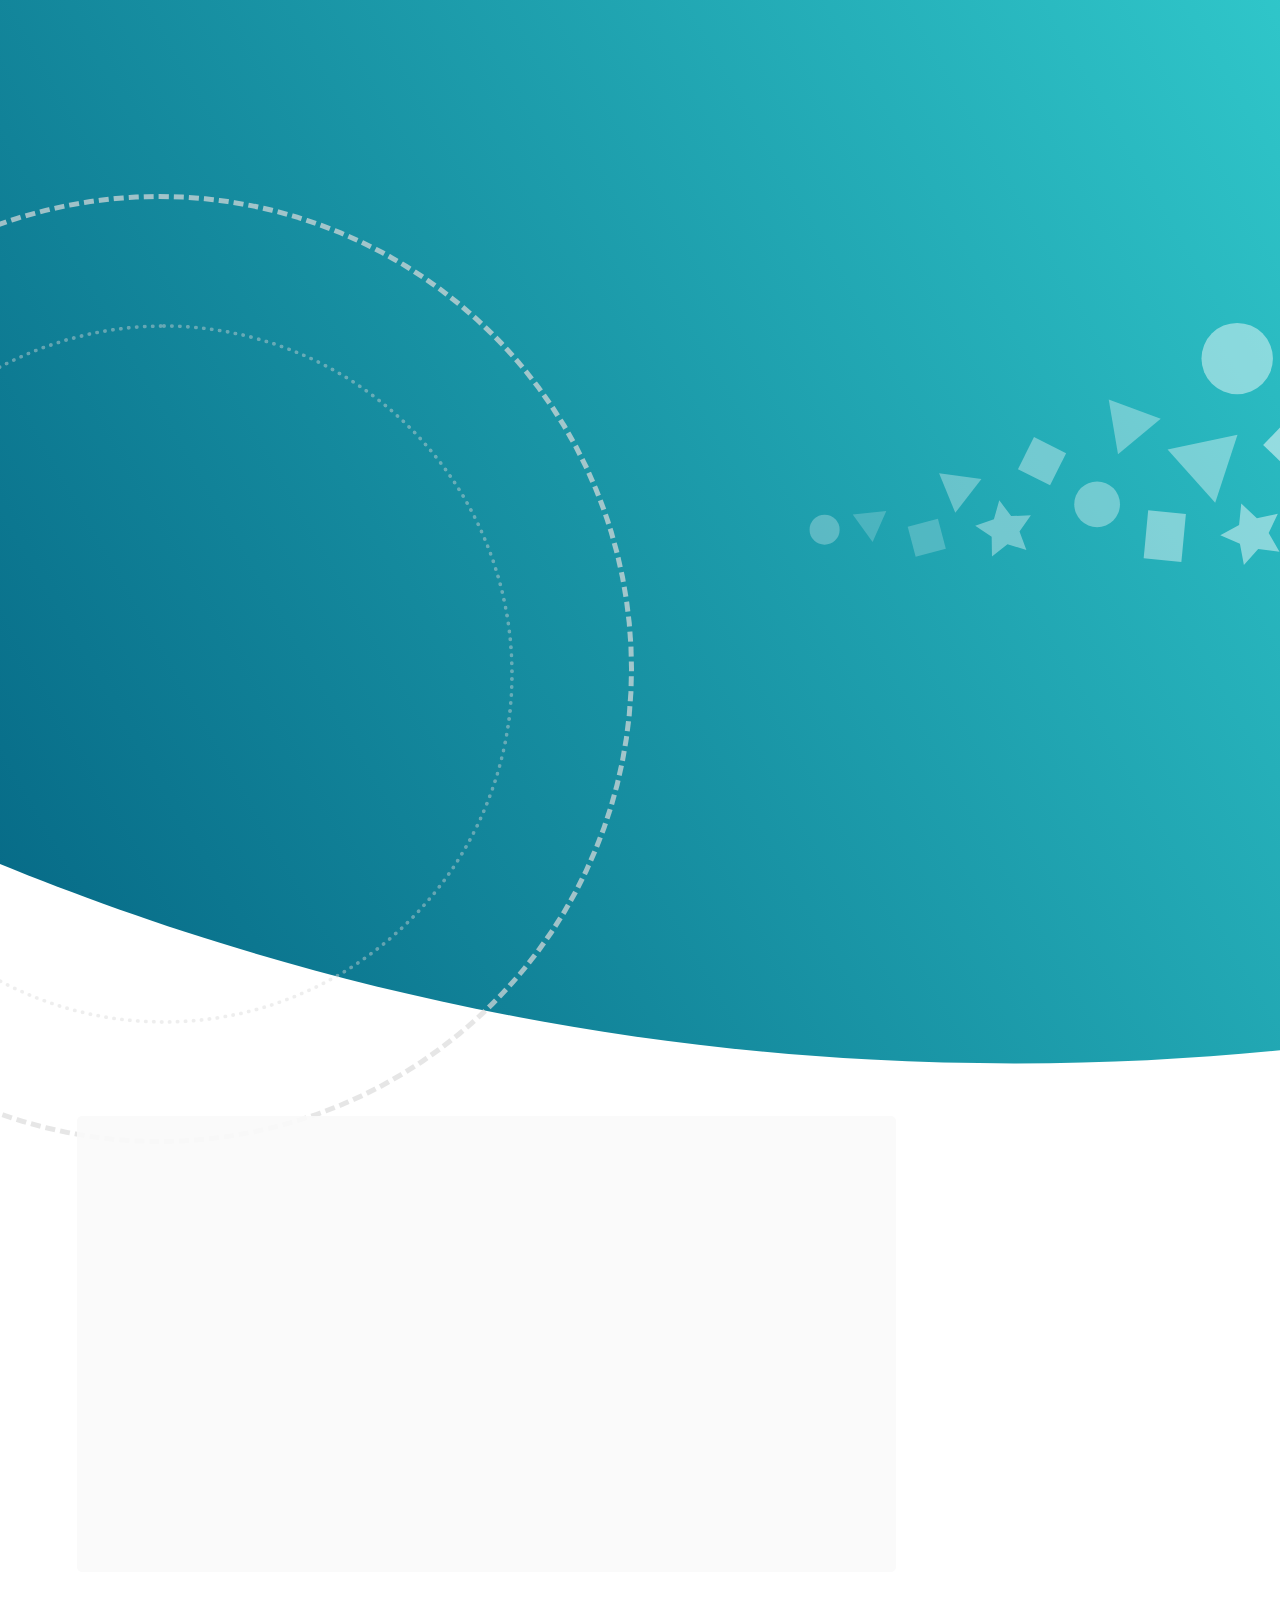
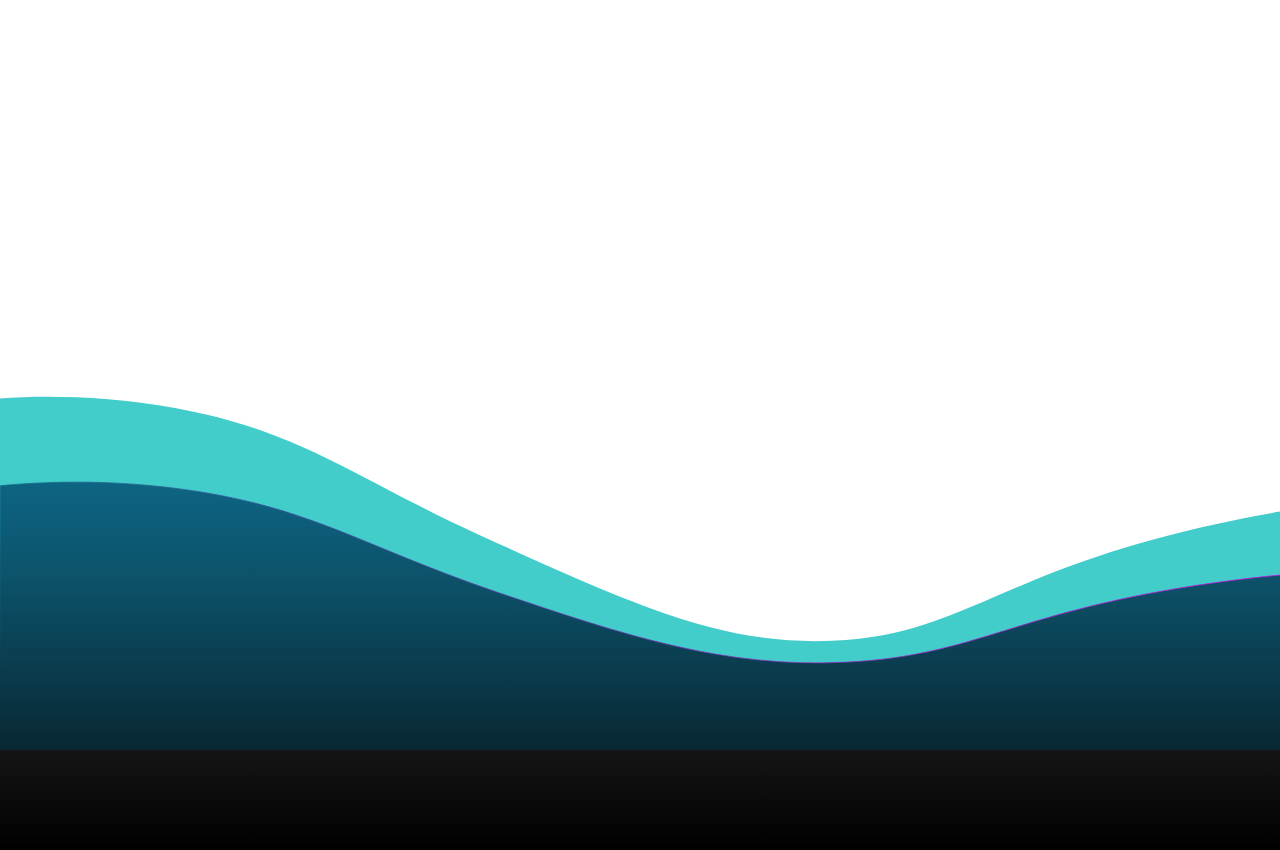
==== index.html @ 7c21b9a3 "remove .html" ====
<!DOCTYPE html>
<html lang="en-US">
	<head>
		 <!-- Stylesheet -->
	    <meta charset="UTF-8">
		<meta name="viewport" content="width=device-width, initial-scale=1">

	    <!-- Material Icons -->
	    <link href="https://fonts.googleapis.com/icon?family=Material+Icons" rel="stylesheet">
		 <link href="https://fonts.googleapis.com/css?family=Lato:300,400,500,600,700|Work+Sans" rel="stylesheet">

         <link rel="stylesheet" href="https://maxcdn.bootstrapcdn.com/bootstrap/4.0.0/css/bootstrap.min.css" integrity="sha384-Gn5384xqQ1aoWXA+058RXPxPg6fy4IWvTNh0E263XmFcJlSAwiGgFAW/dAiS6JXm" crossorigin="anonymous">
         <script
         src="https://code.jquery.com/jquery-3.4.1.js"
         integrity="sha256-WpOohJOqMqqyKL9FccASB9O0KwACQJpFTUBLTYOVvVU="
         crossorigin="anonymous"></script>
         <script src="https://cdnjs.cloudflare.com/ajax/libs/popper.js/1.12.9/umd/popper.min.js" integrity="sha384-ApNbgh9B+Y1QKtv3Rn7W3mgPxhU9K/ScQsAP7hUibX39j7fakFPskvXusvfa0b4Q" crossorigin="anonymous"></script>
         <script src="https://maxcdn.bootstrapcdn.com/bootstrap/4.0.0/js/bootstrap.min.js" integrity="sha384-JZR6Spejh4U02d8jOt6vLEHfe/JQGiRRSQQxSfFWpi1MquVdAyjUar5+76PVCmYl" crossorigin="anonymous"></script>
        
        <link rel="stylesheet" href="https://use.fontawesome.com/releases/v5.0.9/css/all.css" integrity="sha384-5SOiIsAziJl6AWe0HWRKTXlfcSHKmYV4RBF18PPJ173Kzn7jzMyFuTtk8JA7QQG1" crossorigin="anonymous">
		 <link rel = "stylesheet" type = "text/css" href = "styles/main.css">

        <!-- Global site tag (gtag.js) - Google Analytics -->
        <script async src="https://www.googletagmanager.com/gtag/js?id=UA-154143528-1"></script>
        <script>
            window.dataLayer = window.dataLayer || [];
            function gtag(){dataLayer.push(arguments);}
            gtag('js', new Date());

            gtag('config', 'UA-154143528-1');
        </script>

        <!--        Title and Meta data-->
		 <title>Spectrum: Autism at Cal</title>
        <meta name="description" content="Empowering the Autism community at Berkeley. Volunteer, donate and learn more.">
        <meta name="language" >
	</head>
	<body>
        <nav id="main-nav" class="slideanim4">
                <!--CONTENT FROM INDEX.JS-->
        </nav>
        <nav role="navigation" id="phone-nav" class="slideanim4">
                 <!--CONTENT FROM INDEX.JS-->   
        </nav>

        <section id="home-main">
            <div id="home-circle">
                <div id="inner-circle">
                </div>
            </div>
            <div class="row">
                <div class="col-sm-10">
                    <h4 class="bubble slideanim4 delay1"><i class="far fa-star fa-icon"></i> <strong>ASUC Registered</strong> Student Organization</h4>
                    <h1 class="slideanim2">Spectrum @Cal</h1>
                    <h4 class="slideanim delay1">Empowering the Berkeley autism community</h4>
                    <br/>
                    <button class="main-button slideanim delay2">
                        <a href="about">About Us <i class="fas fa-angle-right fa-icon"></i></a>
                    </button>
                    <button class="secondary-button slideanim delay2">
                            <a href="run">5k Run <i class="fas fa-angle-right fa-icon"></i></a>
                    </button>
                </div>
            </div>
        </section>
        <section id="home-about">
            <div id="who-are-we">
                <h2 class="slideanim">What is Spectrum?</h2>
                <p class="slideanim">Autism Spectrum Disorders (ASD) are prevalent in our society, affecting 1 in 59 children. Currently, there is difficulty among those on the spectrum and their families to receive the adequate healthcare and community support.  </p>
                <p class="slideanim">Our student-run club on campus, Spectrum at Cal, strives to promote autism awareness, inclusion, and community building through our club meetings, acceptance weeks, and on-campus events to combat the stigma that those on the spectrum face.</p>
                <br/>
                <button class="main-button slideanim">
                        <a href="about">Learn More <i class="fas fa-angle-right fa-icon"></i></a>
                </button>
            </div>
            <div id="img-border" class="slideanim"><img src="images/spectrum-main.jpeg" alt="Spectrum tabling"></div>
        </section>
        <br/>
        <!--INSERT INSTAGRAM FEED EVENTUALLY-->
        <section id="contact" name="contact">
            <div class="bubble slideanim4"><i class="fab fa-stack-exchange fa-icon"></i>Have a Question? Need help?</div>
            <h2 class="slideanim">Contact Us</h2>
            <div class="row">
                <div class="col-md-6">
                    <form id="contact-form">
                        <h4 class="slideanim">Send Us a Message</h4>
                        <label class="slideanim">Name</label>
                        <input type="text" name="name" id="message_name" placeholder="please enter your name..." class="slideanim"/>
                        <label class="slideanim">Email</label>
                        <input class="slideanim" name="email" type="email" id="message_email" placeholder="please enter an email address we can reach you at..."/>
                        <label class="slideanim">Message</label>
                        <textarea class="slideanim" name="message" type="text" id="message_msg" resize="none" rows='5' placeholder="please enter your message..."></textarea>
                        <button  type="submit" id="submit-message" class="main-button slideanim">Submit <i class="fas fa-share fa-icon"></i></button>
                        <p id="form-errors"></p>
                    </form>
                </div>
                <div class="col-md-6" id="contact-social">
                    <h4 class="slideanim">Social</h4>
                    <label class="slideanim">Email </label>
                    <a class="slideanim" href="mailto:spectrumatcal@gmail.com">spectrumatcal@gmail.com</a>
                    <label class="slideanim3">Facebook</label>
                    <a class="slideanim" href="https://www.facebook.com/SpectrumatCal/">
                        <i class="fab fa-facebook"></i>
                    </a>
                    <label class="slideanim">Instagram</label>
                    <a class="slideanim3" href="https://www.instagram.com/spectrum_at_cal/">
                        <i class="fab fa-instagram"></i>
                    </a>
		    <label class="slideanim">Twitter</label>
                    <a class="slideanim3" href="https://twitter.com/SpectrumCal1/">
                        <i class="fab fa-twitter"></i>
                    </a>
                </div>
            </div>
        </section>
        <div id="footer">
            <!--get content from JS-->
        </div>
<!--        Social Media Meta data-->
        <script type="application/ld+json">
            {
                "@context": "http://schema.org",
                "@type": "Organization",
                "name": "ACME",
                "url": "http://spectrumatcal.org",
                "address": "",
                "sameAs": [
                    "https://www.facebook.com/SpectrumatCal/",
                    "https://twitter.com/SpectrumCal1/"
                ]
            }
        </script>
    </body>
    <script src="scripts/index.js"></script>
</html>
---- styles/main.css ----
:root{--main-color:#42cdca;--secondary-color:#0d6583;--pop:#e42c76;--main-bg:#fff;--dark-bg:#151515}html{padding:0;overflow-x:hidden}body,html{margin:0 auto}body{width:100%}a,body,button,div,em,h1,h2,img,li,ol,p,ul{padding:0;margin:0;outline:0;font-family:Lato;font-weight:400}a,button{transition-duration:.2s}.web-show{display:block}.phone-show{display:none}a{color:var(--pop);transition-duration:.2s}a:hover{text-decoration:none;color:var(--secondary-color)}li,p{font-weight:300;font-size:18px}body{overflow-x:hidden}h1{font-size:65px;font-weight:600}h3{font-size:30px;font-weight:500}h4{font-size:24px}button{font-size:18px;border:0}button .fa-icon{margin:0 5px 0 0;transition-duration:.2s}button:hover{filter:brightness(.8)}button:hover .fa-icon{margin:0 3px 0 2px}button a{color:#fff}button:hover a{color:#fff;text-decoration:none;text-shadow:0 0 1px #fff}.main-button,.secondary-button{border-radius:30px;padding:10px 20px}.main-button{background-color:var(--pop);box-shadow:0 0 6px var(--pop)}.secondary-button{background-color:var(--dark);box-shadow:0 0 6px var(--dark)}#border-bot{width:60px;height:5px;background-color:var(--pop);display:block;margin:20px auto}#nav-links{float:right}#phone-nav{display:none}#mobile-programs:hover{cursor:pointer}#dropdown2{margin-left:15px;display:none}#main-nav{padding:0 6%;background:transparent;position:fixed;top:0;left:0;margin:0;width:100%;z-index:9999;transition-duration:.3s}#dropdown,#main-nav a{display:inline;float:left}#dropdown{position:relative}#dropdown-menu{background-color:#fff;width:150%;top:70px;position:absolute;border-radius:5px;left:4%;display:none}#dropdown-menu:after{content:"";position:absolute;top:0;left:50%;width:0;height:0;border:15px solid transparent;border-bottom-color:#fff;border-top:0;margin-left:-15px;margin-top:-15px}#dropdown-menu a{display:block;margin:auto;text-align:center;float:none;padding:10px 0;color:#666}#dropdown-menu a:hover{background-color:#fcfcfc;color:#444;text-decoration:none}.nav-link{color:#fff;letter-spacing:.7px;padding:25px 15px;margin:0 6px;transition-duration:.2s}.nav-link:hover{color:#fff;opacity:.7;text-shadow:0 0 5px hsla(0,0%,78.4%,.5)}.bubble{background-color:var(--main-bg);padding:10px 20px;color:#333;font-size:18px;border-radius:20px;display:inline;box-shadow:0 0 10px hsla(0,0%,94.1%,.5)}.bubble .fa-icon,.bubble strong{color:var(--main-color)}#home-main{margin:0;height:120vh;position:relative;z-index:99;width:102%;left:-2%;top:0;padding:30vh 0;background-image:url(../images/autism-main-bg.svg);background-size:cover;background-repeat:no-repeat;background-position:0;color:#fff}@keyframes rotate{0%{transform:rotate(0deg)}to{transform:rotate(-1turn)}}@keyframes rotate2{0%{transform:rotate(0deg)}to{transform:rotate(1turn)}}#home-circle{position:absolute;height:950px;width:950px;padding:125px;border:5px dashed #dcdcdc;left:-290px;top:18%;border-radius:100%;opacity:.7;animation:rotate 50s linear 0s infinite normal}#inner-circle{border:4px dotted #dadada;opacity:.6;width:700px;height:700px;border-radius:100%;animation:rotate2 30s linear 0s infinite normal}#home-main .row{padding:0 10%;margin:0 0 0 5%}#home-main h1{padding:20px 0;text-shadow:0 0 3px #fff}#home-main h4{text-shadow:0 0 1.5px #fff}#home-main button{margin-right:15px}#home-about{position:relative;width:100%}#who-are-we{position:relative;color:#444;background:hsla(0,0%,98%,.9);z-index:800;padding:70px 5% 50px;margin:4vh 30% 0 6%;border-radius:5px}#who-are-we h2{text-shadow:0 0 5px hsla(0,0%,80%,.13);padding-bottom:15px;font-size:40px}#who-are-we p{color:#666;padding:10px 0}#home-about #img-border{position:relative;z-index:600;margin:-5vh 0 0 30%;width:65%;border:3px solid var(--pop)}#home-about #img-border img{position:absolute;width:102%;top:-40px;left:-40px;padding:20px;border:3px solid var(--main-color)}#next-icon,#prev-icon{font-size:40px}#contact{padding:70px 10% 130px;background-image:url(../images/message-bg.svg);background-size:cover;background-repeat:no-repeat;background-position:0}#contact h4{color:#666;padding-bottom:10px}#contact h2{font-size:45px;padding:30px 0}#contact label{font-size:12px;text-transform:uppercase;letter-spacing:2px;color:#999;font-weight:700;display:block}#contact-form input,#contact-form textarea{border:1px solid #dcdcdc;border-radius:5px;padding:5px 10px;background-color:#fff;width:90%;box-shadow:0 0 4px #fafafa;transition-duration:.2s;margin-bottom:10px;color:#666}#contact-form input:focus,#contact-form textarea:focus{outline:0;border:1px solid var(--pop)}#form-errors{font-weight:700}#submit-message{color:#fff;margin:20px 0;outline:0}#submit-message:hover{cursor:pointer}#contact-social a{margin-bottom:20px;display:block}#contact-social .fab{font-size:40px}#footer{background:linear-gradient(var(--dark-bg),#000);padding:50px 10%;color:#fff}#footer a{display:block;color:#fff;padding:8px 0;text-align:right;font-size:18px}#footer-socials a{text-align:left}#footer a:hover{text-shadow:0 0 2px #fff}#footer a .fab{font-size:30px}#footer hr{background-color:#fff;margin:20px auto}#about-head{padding:20vh 6% 30vh;color:#fff;position:relative;background-image:url(../images/about-bg.svg);background-size:cover;background-repeat:no-repeat;background-position:50%}#about-head #border-bot{margin:15px 0}#about-head span{color:gold;text-shadow:0 0 4px gold}.subtitle{text-transform:uppercase;font-size:20px;letter-spacing:2px;font-weight:700}#about-head h1{font-size:50px;width:67%;text-shadow:0 0 3px #fff}#about-body{padding:0 8% 50px;position:relative;width:100%;background:linear-gradient(#fff,#ccc)}#about-body h2{font-size:28px;color:var(--dark-bg);padding:5px 0 15px}.about-sec{padding:20px 0;color:#666}.about-sec p{line-height:30px}.about-sec li{margin-left:30px;padding-bottom:8px}.about-sec .li2{margin-left:70px}#asd-quote{width:100%;position:relative;padding:0;border:3px solid var(--pop);margin:20px 0}#asd-quote #quote-inner{position:relative;padding:50px 6% 25px 10%;width:100%;top:-15px;left:-15px;border:3px solid var(--main-color)}#asd-quote p{color:#444;font-size:18px;letter-spacing:3px;text-transform:uppercase;font-weight:500;text-align:center;padding-bottom:20px}.quote-mark{position:absolute;top:45px;width:40px}#left-quote{left:3%}#right-quote{right:3%}.wrap{perspective:800px;perspective-origin:50% -100px;position:absolute;top:25vh;right:10%;animation:spinorigin 15s linear infinite}@keyframes spincube{0%{transform:rotateY(0)}to{transform:rotateY(1turn)}}@keyframes spinorigin{0%{perspective-origin:50% -100px;perspective:800px}50%{perspective-origin:0 150px;perspective:400px}to{perspective-origin:50% -100px;perspective:800px}}.cube{position:relative;width:200px;transform-style:preserve-3d;animation:spincube 10s linear infinite}.cube div{position:absolute;width:200px;height:200px;opacity:.6;background-color:var(--pop);border:1px solid #ddd}.cube div p{padding:75px 0;display:block;margin:auto;font-size:30px;text-align:center;text-shadow:0 0 7px #fff}.cube .back{transform:translateZ(-100px) rotateY(180deg)}.cube .back,.cube .right{background-color:var(--main-color)}.cube .right{transform:rotateY(-270deg) translateX(100px);transform-origin:top right}.left{transform:rotateY(270deg) translateX(-100px);transform-origin:center left}.top{transform:rotateX(-90deg) translateY(-100px);transform-origin:top center}.cube .bottom{transform:rotateX(90deg) translateY(100px);transform-origin:bottom center}.cube .bottom,.cube .front{background-color:var(--secondary-color)}.cube .front{transform:translateZ(100px)}#run-head{height:75vh;position:relative;width:100%;overflow:hidden}#run-head-img{position:absolute;z-index:0;top:0;left:0;width:100%}#run-head-img img{filter:brightness(.5) blur(2px) saturate(1.3);width:110%;margin-left:-5%;min-width:900px}#run-head-text{position:absolute;z-index:99;top:0;left:0;padding:24vh 6% 0;color:#fff}#run-head-text #border-bot{margin:15px 0}#run-head-text h1{text-shadow:0 0 3px #fff}#run-head-text h4{padding:10px 0}#run-body{padding:10vh 6%;position:relative;background-color:var(--main-bg)}#run-body h3{color:var(--secondary-color)}#run-circle{border:10px dotted var(--main-color);position:absolute;width:700px;height:700px;padding:60px;top:-20vh;right:-400px;z-index:15;opacity:.4;border-radius:100%;animation:rotate 50s linear 0s infinite normal}#run-circle-circle{background-color:var(--pop);width:580px;height:580px;border-radius:100%}#run-info{padding:30px 5%;background-color:#fff;margin:-140px 0 50px;border-radius:20px;box-shadow:0 0 10px hsla(0,0%,78.4%,.5);text-align:center;position:relative;z-index:500}#run-info h2{font-size:18px;letter-spacing:2px;color:#666;padding:10px 0}#run-info h4{color:var(--pop);font-size:25px;text-shadow:0 0 2px #ddd}#run-about{position:relative;z-index:999;width:76%;margin-right:30%}#run-about p{padding:8px 0;color:#666}#prev-run{padding:40px 0}#prev-run h3 span{color:#666;display:none}#run-carousel{margin:20px 0;position:relative;height:500px}#run-carousel-inner{width:94%;margin-left:3%;height:100%;overflow-X:hidden;position:relative}#inner-imgs{position:absolute;width:8000px;height:90%;top:5%;left:0;transition-duration:.5s}#inner-imgs img{height:100%;float:left;margin-right:40px;box-shadow:3px 3px 15px #aaa}#carousel-left,#carousel-right{position:absolute;z-index:999;color:#fff;background:var(--main-color);opacity:.8;border:0;font-size:36px;padding:0 10px;top:220px;width:5%;outline:0}#run-carousel button:hover{cursor:pointer}#carousel-left{left:0}#carousel-right{right:0}#columns-head{padding:25vh 8% 40vh;background:url(../images/columns-bg.svg);background-size:cover;background-position:bottom;color:#fff}#columns-head h1{text-shadow:0 0 3px #fff}#columns-body{padding:50px 8%;background-color:var(--dark-bg);margin-top:-5px}.column-sec{box-shadow:0 0 15px #444;border-radius:10px;margin-bottom:30px;overflow:hidden}#why-i-support{margin-top:-30vh}.column-sec-head{position:relative;padding:30px 6%;margin:0;color:#fff;background:linear-gradient(100deg,var(--pop),var(--secondary-color),var(--main-color))}.column-sec-head h3{font-size:28px}.column-sec section{display:none;padding:30px 6%;background-color:#fff;border-radius:0 0 20px 20px;margin:0}.column-sec section p{padding-bottom:15px;color:#666}.plus{top:50%;margin-top:-15px;right:5%}.plus,.plus .line1{position:absolute;transition-duration:.2s}.plus .line1{width:5px;height:25px;top:10px;padding-top:10px;margin-top:-10px;background-color:#fff;border-radius:20px}.plus .short{height:0;padding-top:5px;margin-top:0}.plus .line2{position:absolute;top:10px;left:-10px;width:25px;height:5px;background-color:#fff;border-radius:20px;transition-duration:.2s}.plus:hover{cursor:pointer}.plus:hover .line1,.plus:hover .line2{box-shadow:0 0 3px #fff}#awareness-week #title-area{position:relative;display:block;text-align:center;height:100%;color:#444;margin:0 5%}#awareness-week h4{font-size:22px}#awareness-week .far{color:var(--main-color);font-size:80px;animation:pulse 2s linear 0s infinite normal;padding-bottom:10px}@keyframes pulse{0%{text-shadow:0 0 0 var(--main-color)}50%{text-shadow:0 0 5px var(--main-color);transform:scale(1.1)}to{text-shadow:0 0 0 var(--main-color)}}#awareness-week h2{font-size:35px}#awareness-week li,#awareness-week p{padding:0 0 5px;color:#666;text-align:left}#awareness-week hr{margin:50px 0}#awareness-week #carousel{display:block;margin:0;width:100%}#awareness-week #carousel .carousel-item{box-shadow:0 0 10px hsla(0,0%,96.9%,.5)}#awareness-week #carousel .carousel-item img{position:relative;left:50%;transform:translateX(-50%);width:100%}#awareness-week li{margin-left:30px;padding-bottom:5px}#awareness-week .li2{margin-left:70px}#mentor-head{padding:22vh 8% 30vh;background:url(../images/mentorship.svg);background-size:cover;background-position:0;color:#fff}#mentor-head h3{font-size:22px}#mentor-head #border-bot{margin:10px 0;background:#fff}#mentor-head h1{font-size:55px;text-shadow:0 0 3px #fff}#mentor-body{padding:8vh 8%}.slideanim,.slideanim2,.slideanim3,.slideanim4{visibility:hidden}.slideUp{animation-name:slideUp;-webkit-animation-name:slideUp}.slideLeft,.slideUp{animation-duration:.8s;-webkit-animation-duration:.8s;visibility:visible}.slideLeft{animation-name:slideLeft;-webkit-animation-name:slideLeft}.sizer{animation-name:sizer;-webkit-animation-name:sizer}.opaque,.sizer{animation-duration:.6s;-webkit-animation-duration:.6s;visibility:visible}.opaque{animation-name:opacity;-webkit-animation-name:opacity}@keyframes slideUp{0%{opacity:0;transform:translateY(20%)}to{opacity:1;transform:translateY(0);visibility:visible}}@-webkit-keyframes slideUp{0%{opacity:0;-webkit-transform:translateY(20%)}to{opacity:1;-webkit-transform:translateY(0);visibility:visible}}@keyframes slideLeft{0%{opacity:0;transform:translateX(-10%)}to{opacity:1;transform:translateX(0);visibility:visible}}@-webkit-keyframes slideLeft{0%{opacity:0;-webkit-transform:translateX(-10%)}to{opacity:1;-webkit-transform:translateX(0);visibility:visible}}@keyframes sizer{0%{transform:scale(0)}60%{transform:scale(1.03);visibility:visible}to{transform:scale(1)}}@-webkit-keyframes sizer{0%{transform:scale(0)}60%{transform:scale(1.03);visibility:visible}to{transform:scale(1)}}@keyframes opacity{0%{opacity:0}to{opacity:1;visibility:visible}}@-webkit-keyframes opacity{0%{opacity:0}to{opacity:1;visibility:visible}}@media only screen and (max-width:1050px){.subtitle{font-size:18px}#about-head{padding:15vh 6% 40vh;background-position:0}#about-head h1{font-size:40px;width:65%}.cube{position:relative;width:170px;transform-style:preserve-3d;animation:spincube 10s linear infinite}.cube div{position:absolute;width:170px;height:170px;opacity:.6;background-color:var(--pop);border:1px solid #ddd}.cube div p{padding:60px 0;display:block;margin:auto;font-size:30px;text-align:center;text-shadow:0 0 7px #fff}.cube .back{transform:translateZ(-85px) rotateY(180deg)}.cube .right{transform:rotateY(-270deg) translateX(85px)}.left{transform:rotateY(270deg) translateX(-85px)}.top{transform:rotateX(-90deg) translateY(-85px)}.cube .bottom{transform:rotateX(90deg) translateY(85px)}.cube .front{transform:translateZ(85px)}#carousel-left,#carousel-right{width:8%}#run-circle{width:500px;height:500px;padding:60px;top:5vh;right:-300px}#run-circle-circle{width:380px;height:380px}#mentor-head h1{font-size:40px;text-shadow:0 0 2px #fff}}@media only screen and (max-width:768px){#main-nav{display:none}li,p{font-size:16px}h1{font-size:45px}h3{font-size:25px}h4{font-size:20px}button{font-size:16px}#border-bot{width:50px;height:4px;margin:15px auto}.web-show{display:none}#phone-nav,.phone-show{display:block}#phone-nav{background-color:#1e1e23;height:65px;position:fixed;top:0;left:0;width:100%;z-index:9999}#menuToggle{display:flex;flex-direction:column;position:relative;top:25px;left:25px;z-index:1;-webkit-user-select:none;user-select:none}#menuToggle input{display:flex;width:40px;height:32px;position:absolute;cursor:pointer;opacity:0;z-index:2}#menuToggle span{display:flex;width:29px;height:2px;margin-bottom:5px;position:relative;background:#fff;border-radius:3px;z-index:1;transform-origin:5px 0;transition:transform .5s cubic-bezier(.77,.2,.05,1),background .5s cubic-bezier(.77,.2,.05,1),opacity .55s ease}#menuToggle span:first-child{transform-origin:0 0}#menuToggle span:nth-last-child(2){transform-origin:0 100%}#menuToggle input:checked~span{opacity:1;transform:rotate(45deg) translate(-3px,-1px);background:#36383f}#menuToggle input:checked~span:nth-last-child(3){opacity:0;transform:rotate(0deg) scale(.2)}#menuToggle input:checked~span:nth-last-child(2){transform:rotate(-45deg) translateY(-1px)}#menu{position:absolute;width:90%;height:120vh;box-shadow:0 0 10px #85888c;margin:-50px 0 0 -50px;padding:100px 0 0 50px;background-color:#fcfcfc;-webkit-font-smoothing:antialiased;transform-origin:0 0;transform:translate(-100%);transition:transform .5s cubic-bezier(.77,.2,.05,1)}#menu li{padding:6px 0;transition-delay:2s;list-style-type:none}#menu li a{color:#444;font-size:18px}#menuToggle input:checked~ul{transform:none}.bubble{padding:8px 15px;font-size:16px}#home-main{padding:28vh 0;background-image:url(../images/autism-main-bg.svg);background-size:cover;background-repeat:no-repeat;background-position:30% top;height:100vh}#home-circle{height:600px;width:600px;padding:100px;top:28%}#inner-circle{width:400px;height:400px}#home-main .row{padding:0 3%;margin:0 0 0 6%}#home-main button{margin:0 15px 15px 0}#home-about{position:relative;width:100%}#who-are-we{padding:40px 7% 30px;margin:0 8%}#who-are-we h2{font-size:30px}#home-about #img-border{position:relative;z-index:600;margin:0 8%;width:84%;border:0}#home-about #img-border img{width:100%;top:0;left:0;padding:0;border:0}#awareness-week{padding:0 3%}#awareness-week #title-area{padding-bottom:30px;margin:0}#awareness-week .far{font-size:60px}#awareness-week h2{font-size:25px}#awareness-week #carousel{display:block;margin:0 auto;height:auto;width:100%}#contact{padding:20px 8% 20vh;background-size:120%;background-position:0 bottom}#contact h2{font-size:35px;padding:30px 0}#contact label{font-size:10px}#contact-form input:focus,#contact-form textarea:focus{outline:0;border:1px solid var(--pop)}#submit-message{color:#fff;margin:20px 0 40px;outline:0}#submit-message:hover{cursor:pointer}#footer{padding:40px 8%}#footer .col-md-2{padding:15px 2%}#footer a{display:inline;color:#fff;padding:15px 7px;text-align:left;font-size:15px}#about-head{padding:15vh 8% 25vh}#about-head h1{font-size:35px;width:100%}#about-body h2{font-size:24px}.about-sec{padding:15px 0}#awareness-week li,.about-sec li{margin-left:20px}#awareness-week .li2{margin-left:50px}#asd-quote #quote-inner{padding:50px 15% 25px;top:-15px;left:-15px;border:3px solid var(--main-color)}#asd-quote p{font-size:14px;letter-spacing:2px}.quote-mark{position:absolute;top:45px;width:25px}#left-quote{left:7%}#right-quote{right:3%}.wrap{display:none}@keyframes spincube{0%{transform:rotateY(0)}to{transform:rotateY(1turn)}}@keyframes spinorigin{0%{perspective-origin:50% -100px;perspective:800px}50%{perspective-origin:0 150px;perspective:400px}to{perspective-origin:50% -100px;perspective:800px}}#prev-run h3 span{display:inline}#run-head{height:85vh}#run-head-img img{filter:brightness(.5) blur(2px) saturate(1.3);width:220%;margin-left:-60%}#run-circle{width:400px;height:400px;padding:40px;top:10vh;right:-250px;opacity:.3}#run-circle-circle{width:320px;height:320px}#run-info{padding:10px 5%;margin:-100px 0 50px}#run-info h2{font-size:15px}#run-info h4{font-size:20px;padding:0 0 10px}#run-about{width:100%;margin-right:0}#run-carousel{margin:20px 0;position:relative;height:400px}#run-carousel-inner{width:100%;margin-left:0;height:100%;overflow-X:scroll}#inner-imgs{position:absolute;width:5800px;height:90%;top:5%;left:0;transition-duration:.5s}#carousel-left,#carousel-right{display:none}.plus{right:11%}#mentor-head{padding:25vh 6%;background-position:50%}#mentor-head h3{font-size:17px}#mentor-head #border-bot{margin:5px 0}#mentor-head h1{font-size:40px}#mentor-body{padding:6vh 6%}#mentor-body p{line-height:28px}.mentor-card{margin:20px 5%}.mentor-card .card-header{padding:25px 5% 15px}.mentor-card .card-header h5{font-size:20px}.mentor-card .card-body{padding:10px 5% 20px}.mentor-card li{line-height:28px}#mentor-body .main-button{font-size:18px}.column-sec-head h3{font-size:22px}#columns-head{padding:22vh 8% 30vh}}
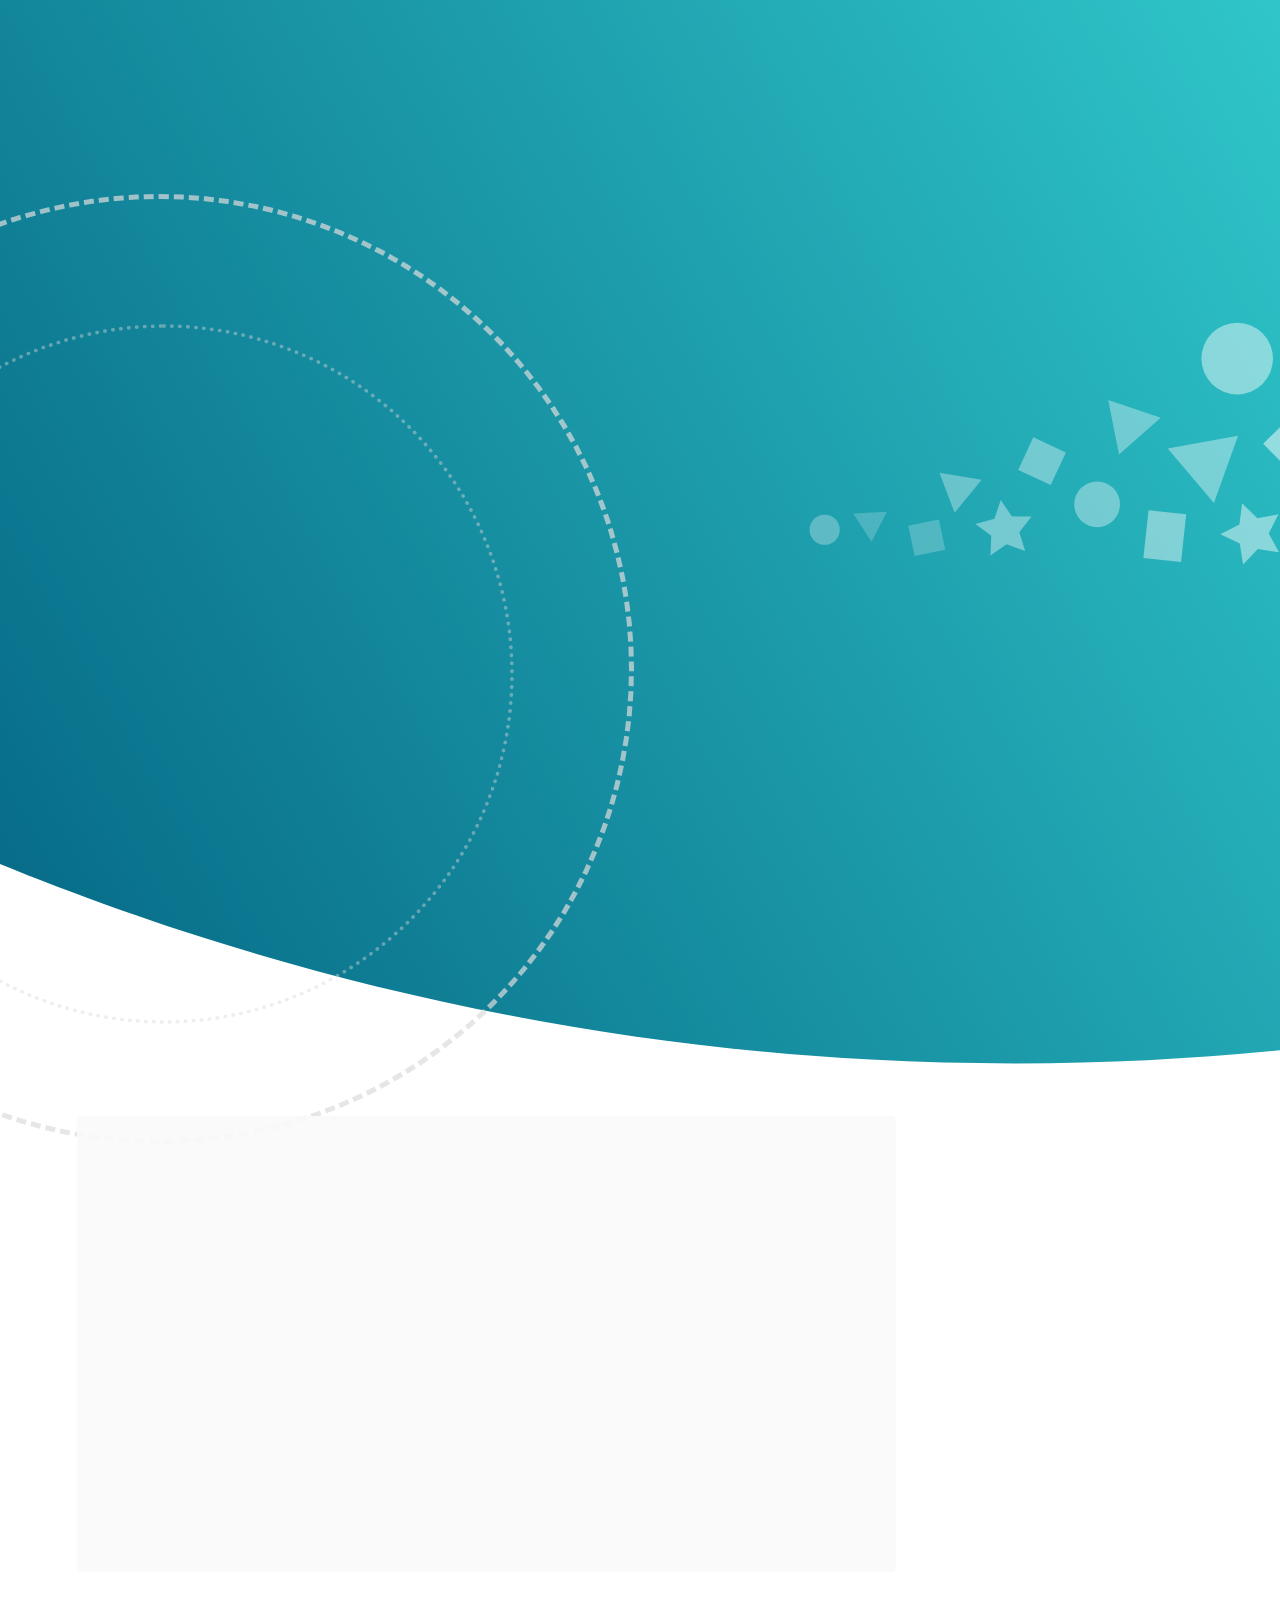
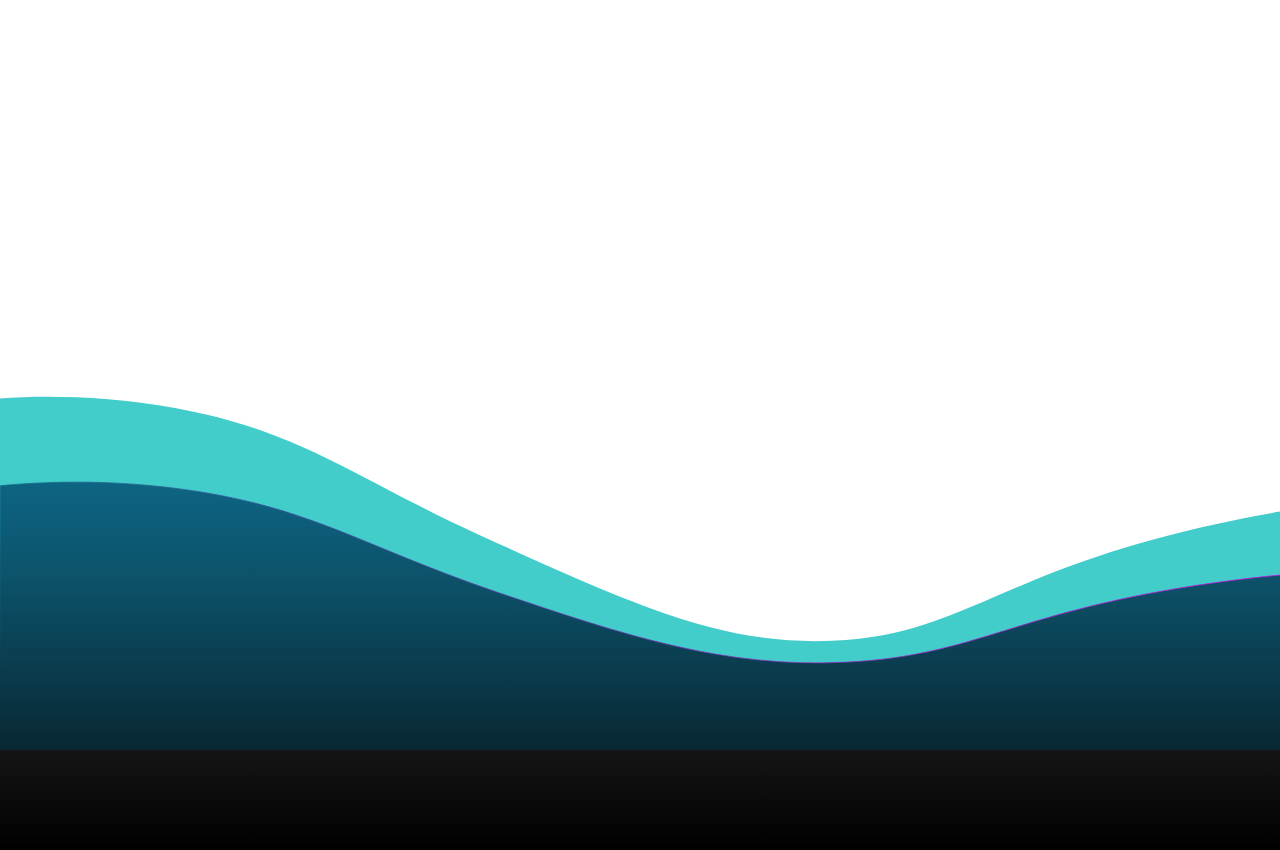
==== commit 7d770c01: "Merge branch 'master' of https://github.com/spectrum-at-cal/spectrum-at-cal.github.io" ====
--- a/index.html
+++ b/index.html
@@ -19,6 +19,25 @@
         
         <link rel="stylesheet" href="https://use.fontawesome.com/releases/v5.0.9/css/all.css" integrity="sha384-5SOiIsAziJl6AWe0HWRKTXlfcSHKmYV4RBF18PPJ173Kzn7jzMyFuTtk8JA7QQG1" crossorigin="anonymous">
 		 <link rel = "stylesheet" type = "text/css" href = "styles/main.css">
+
+<!--        Favicon -->
+        <link rel="apple-touch-icon" sizes="57x57" href="/icons/apple-icon-57x57.png">
+        <link rel="apple-touch-icon" sizes="60x60" href="/icons/apple-icon-60x60.png">
+        <link rel="apple-touch-icon" sizes="72x72" href="/icons/apple-icon-72x72.png">
+        <link rel="apple-touch-icon" sizes="76x76" href="/icons/apple-icon-76x76.png">
+        <link rel="apple-touch-icon" sizes="114x114" href="/icons/apple-icon-114x114.png">
+        <link rel="apple-touch-icon" sizes="120x120" href="/icons/apple-icon-120x120.png">
+        <link rel="apple-touch-icon" sizes="144x144" href="/icons/apple-icon-144x144.png">
+        <link rel="apple-touch-icon" sizes="152x152" href="/icons/apple-icon-152x152.png">
+        <link rel="apple-touch-icon" sizes="180x180" href="/icons/apple-icon-180x180.png">
+        <link rel="icon" type="image/png" sizes="192x192"  href="/icons/android-icon-192x192.png">
+        <link rel="icon" type="image/png" sizes="32x32" href="/icons/favicon-32x32.png">
+        <link rel="icon" type="image/png" sizes="96x96" href="/icons/favicon-96x96.png">
+        <link rel="icon" type="image/png" sizes="16x16" href="/icons/favicon-16x16.png">
+        <link rel="manifest" href="/manifest.json">
+        <meta name="msapplication-TileColor" content="#ffffff">
+        <meta name="msapplication-TileImage" content="/ms-icon-144x144.png">
+        <meta name="theme-color" content="#ffffff">
 
         <!-- Global site tag (gtag.js) - Google Analytics -->
         <script async src="https://www.googletagmanager.com/gtag/js?id=UA-154143528-1"></script>
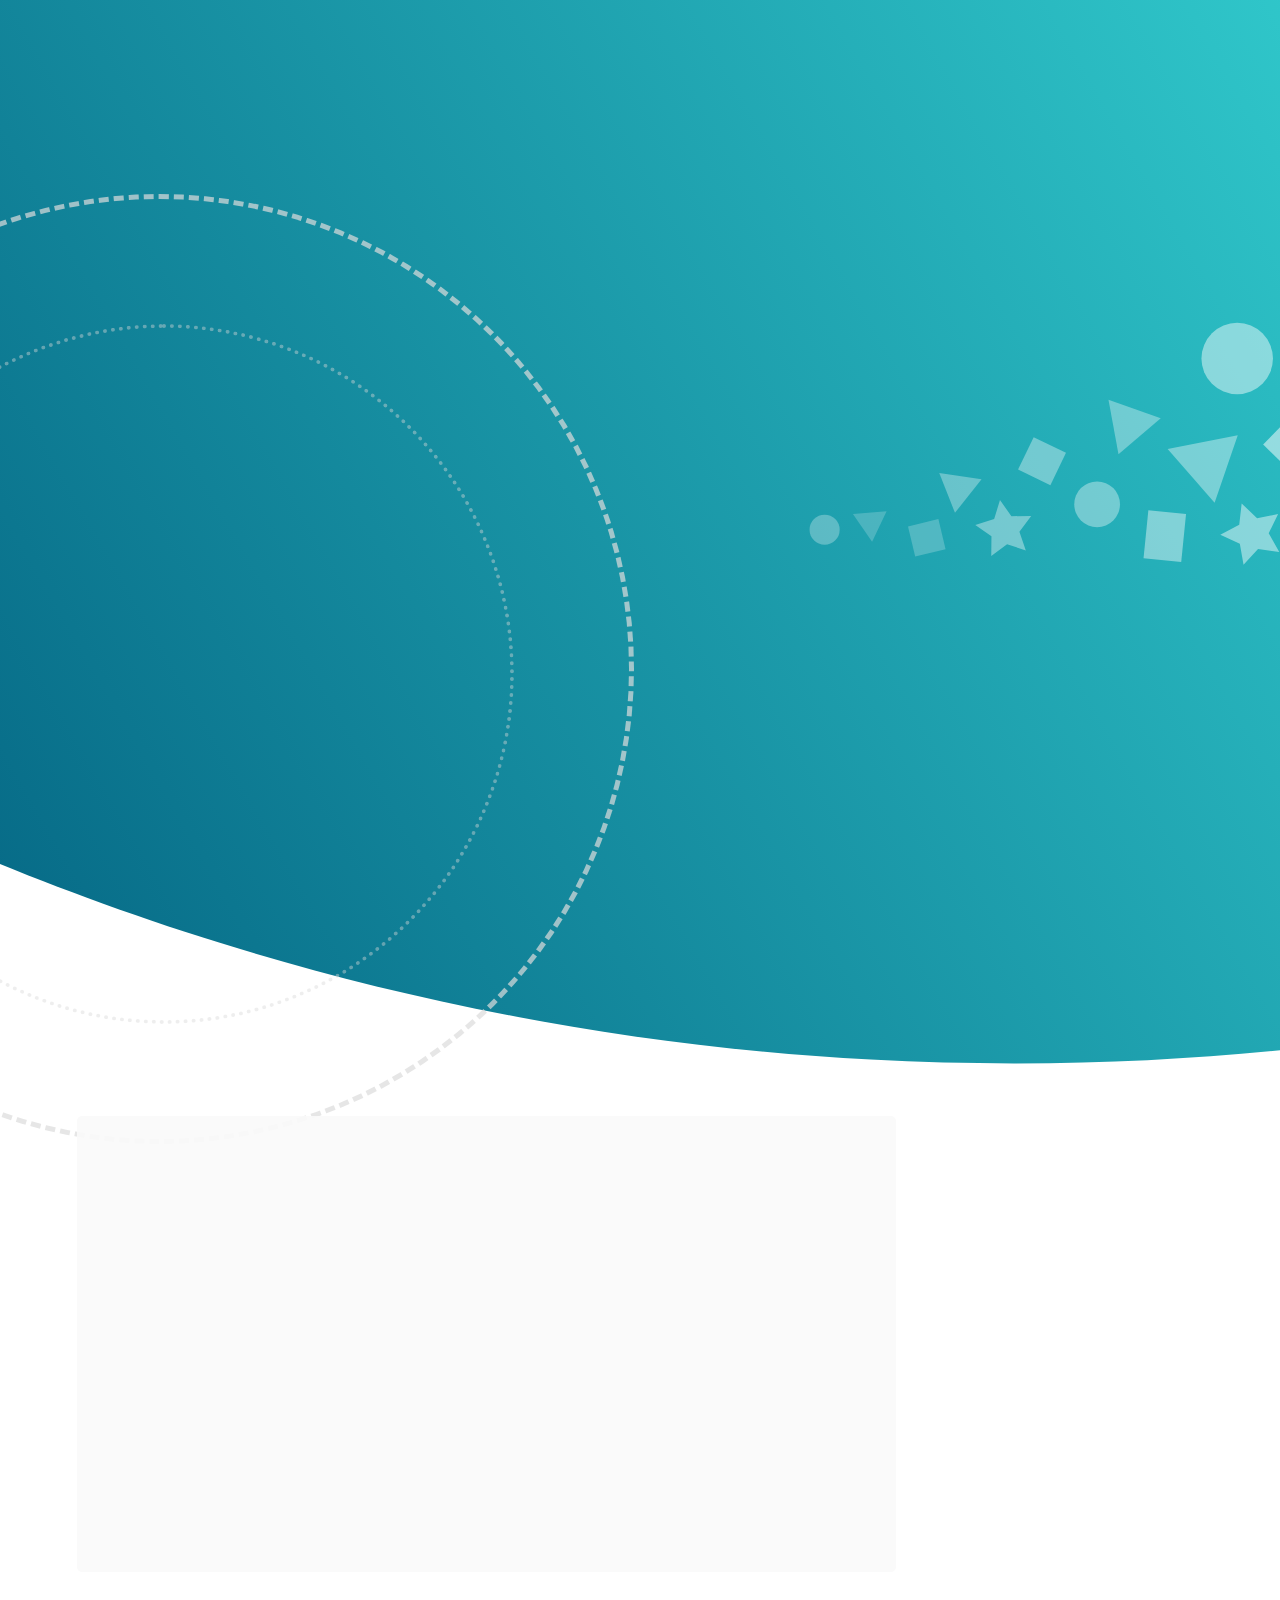
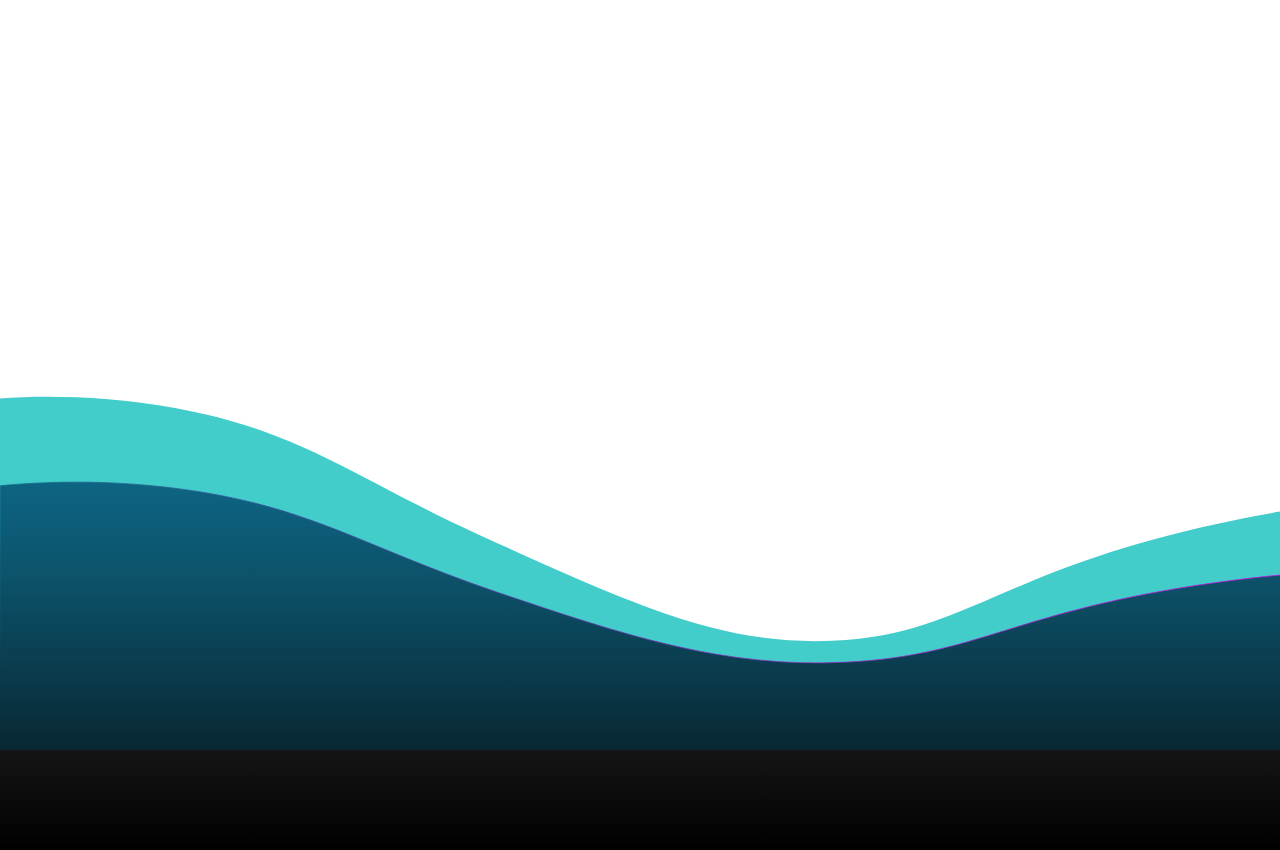
==== commit c058c19b: "added favicons and updated links to new tabs" ====
--- a/index.html
+++ b/index.html
@@ -21,23 +21,7 @@
 		 <link rel = "stylesheet" type = "text/css" href = "styles/main.css">
 
 <!--        Favicon -->
-        <link rel="apple-touch-icon" sizes="57x57" href="/icons/apple-icon-57x57.png">
-        <link rel="apple-touch-icon" sizes="60x60" href="/icons/apple-icon-60x60.png">
-        <link rel="apple-touch-icon" sizes="72x72" href="/icons/apple-icon-72x72.png">
-        <link rel="apple-touch-icon" sizes="76x76" href="/icons/apple-icon-76x76.png">
-        <link rel="apple-touch-icon" sizes="114x114" href="/icons/apple-icon-114x114.png">
-        <link rel="apple-touch-icon" sizes="120x120" href="/icons/apple-icon-120x120.png">
-        <link rel="apple-touch-icon" sizes="144x144" href="/icons/apple-icon-144x144.png">
-        <link rel="apple-touch-icon" sizes="152x152" href="/icons/apple-icon-152x152.png">
-        <link rel="apple-touch-icon" sizes="180x180" href="/icons/apple-icon-180x180.png">
-        <link rel="icon" type="image/png" sizes="192x192"  href="/icons/android-icon-192x192.png">
-        <link rel="icon" type="image/png" sizes="32x32" href="/icons/favicon-32x32.png">
-        <link rel="icon" type="image/png" sizes="96x96" href="/icons/favicon-96x96.png">
-        <link rel="icon" type="image/png" sizes="16x16" href="/icons/favicon-16x16.png">
-        <link rel="manifest" href="/manifest.json">
-        <meta name="msapplication-TileColor" content="#ffffff">
-        <meta name="msapplication-TileImage" content="/ms-icon-144x144.png">
-        <meta name="theme-color" content="#ffffff">
+        <link rel="shortcut icon" type="image/x-icon" href="favicon.ico">
 
         <!-- Global site tag (gtag.js) - Google Analytics -->
         <script async src="https://www.googletagmanager.com/gtag/js?id=UA-154143528-1"></script>
@@ -116,17 +100,17 @@
                 <div class="col-md-6" id="contact-social">
                     <h4 class="slideanim">Social</h4>
                     <label class="slideanim">Email </label>
-                    <a class="slideanim" href="mailto:spectrumatcal@gmail.com">spectrumatcal@gmail.com</a>
+                    <a class="slideanim" href="mailto:spectrumatcal@gmail.com" target="_blank">spectrumatcal@gmail.com</a>
                     <label class="slideanim3">Facebook</label>
-                    <a class="slideanim" href="https://www.facebook.com/SpectrumatCal/">
+                    <a class="slideanim" href="https://www.facebook.com/SpectrumatCal/" target="_blank">
                         <i class="fab fa-facebook"></i>
                     </a>
                     <label class="slideanim">Instagram</label>
-                    <a class="slideanim3" href="https://www.instagram.com/spectrum_at_cal/">
+                    <a class="slideanim3" href="https://www.instagram.com/spectrum_at_cal/" target="_blank">
                         <i class="fab fa-instagram"></i>
                     </a>
 		    <label class="slideanim">Twitter</label>
-                    <a class="slideanim3" href="https://twitter.com/SpectrumCal1/">
+                    <a class="slideanim3" href="https://twitter.com/SpectrumCal1/" target="_blank">
                         <i class="fab fa-twitter"></i>
                     </a>
                 </div>
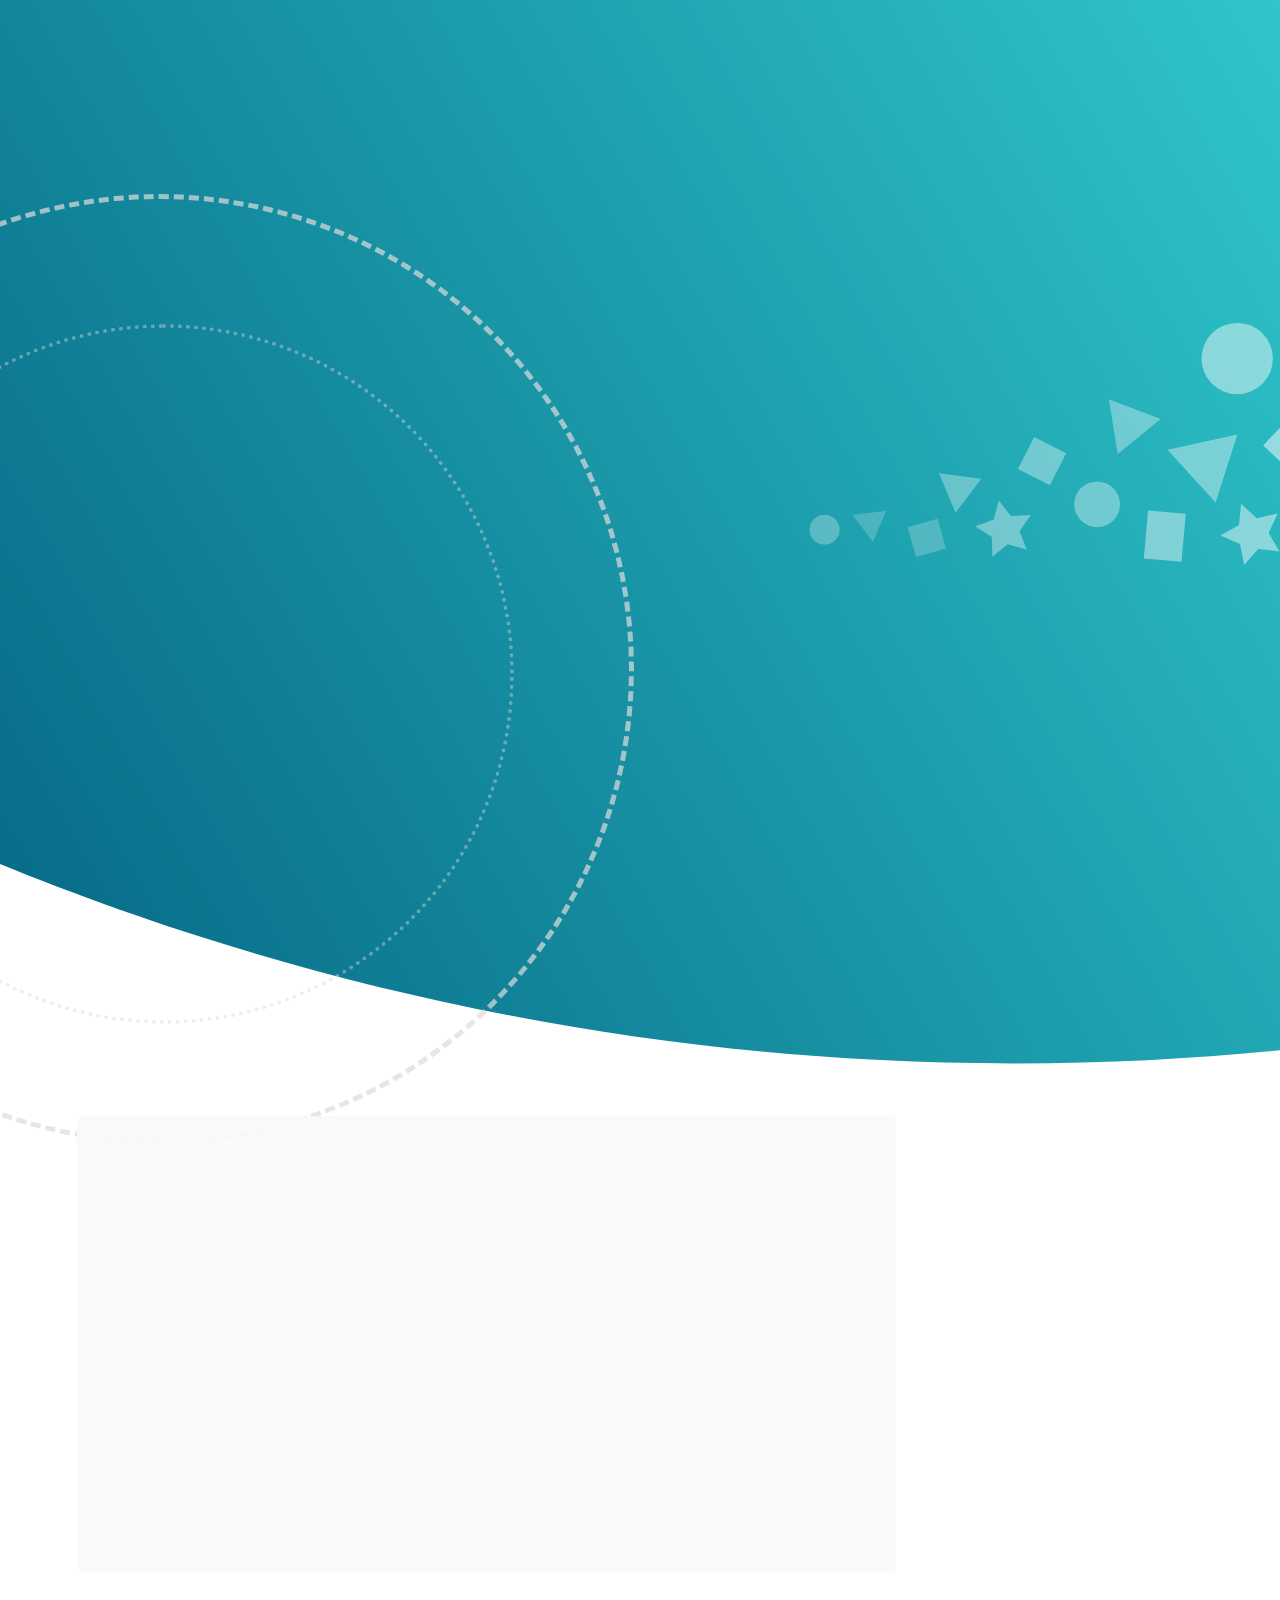
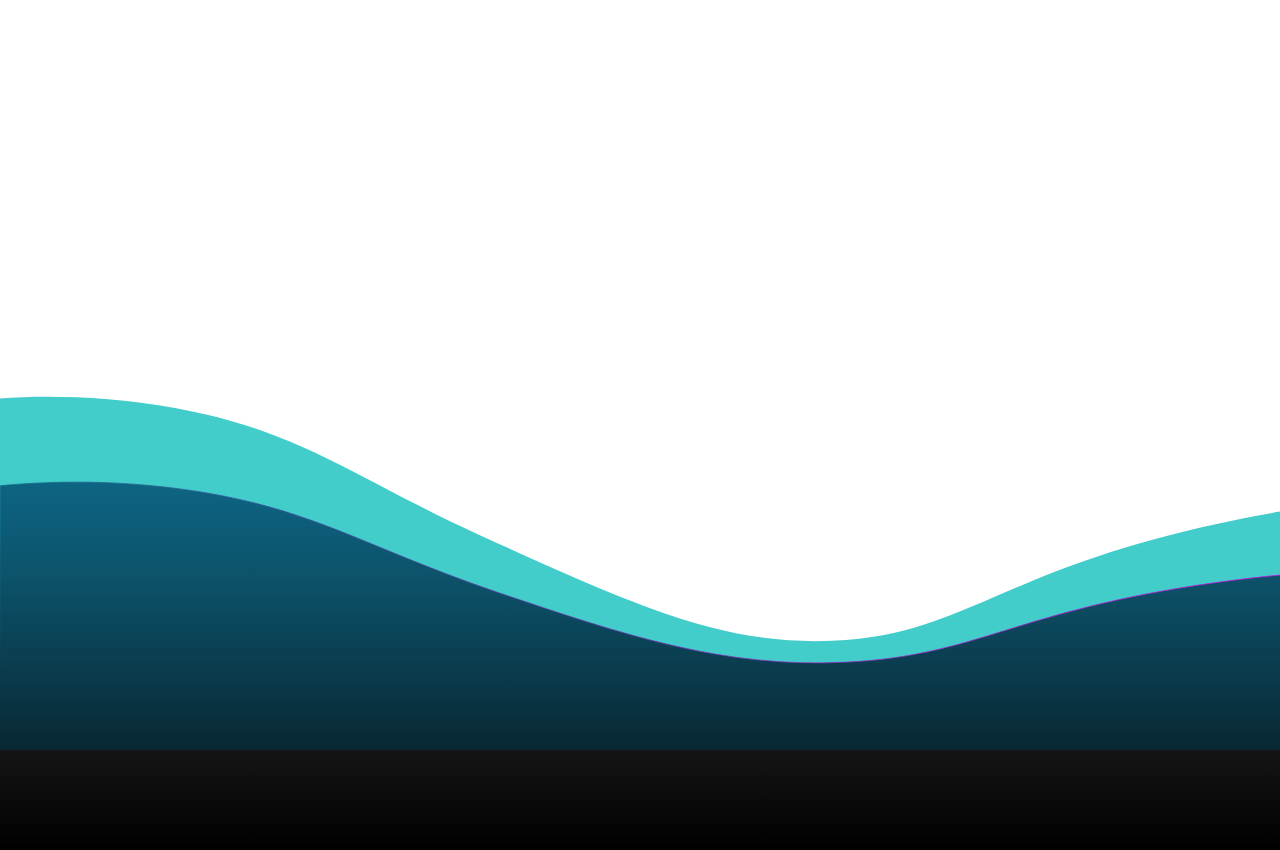
==== commit dc8d6467: "updated columns toggle section, readme for CSS edits" ====
--- a/index.html
+++ b/index.html
@@ -90,7 +90,7 @@
                         <label class="slideanim">Name</label>
                         <input type="text" name="name" id="message_name" placeholder="please enter your name..." class="slideanim"/>
                         <label class="slideanim">Email</label>
-                        <input class="slideanim" name="email" type="email" id="message_email" placeholder="please enter an email address we can reach you at..."/>
+                        <input class="slideanim" name="email" type="email" id="message_email" placeholder="please enter a valid email address..."/>
                         <label class="slideanim">Message</label>
                         <textarea class="slideanim" name="message" type="text" id="message_msg" resize="none" rows='5' placeholder="please enter your message..."></textarea>
                         <button  type="submit" id="submit-message" class="main-button slideanim">Submit <i class="fas fa-share fa-icon"></i></button>
--- a/styles/main.css
+++ b/styles/main.css
@@ -1 +1 @@
-:root{--main-color:#42cdca;--secondary-color:#0d6583;--pop:#e42c76;--main-bg:#fff;--dark-bg:#151515}html{padding:0;overflow-x:hidden}body,html{margin:0 auto}body{width:100%}a,body,button,div,em,h1,h2,img,li,ol,p,ul{padding:0;margin:0;outline:0;font-family:Lato;font-weight:400}a,button{transition-duration:.2s}.web-show{display:block}.phone-show{display:none}a{color:var(--pop);transition-duration:.2s}a:hover{text-decoration:none;color:var(--secondary-color)}li,p{font-weight:300;font-size:18px}body{overflow-x:hidden}h1{font-size:65px;font-weight:600}h3{font-size:30px;font-weight:500}h4{font-size:24px}button{font-size:18px;border:0}button .fa-icon{margin:0 5px 0 0;transition-duration:.2s}button:hover{filter:brightness(.8)}button:hover .fa-icon{margin:0 3px 0 2px}button a{color:#fff}button:hover a{color:#fff;text-decoration:none;text-shadow:0 0 1px #fff}.main-button,.secondary-button{border-radius:30px;padding:10px 20px}.main-button{background-color:var(--pop);box-shadow:0 0 6px var(--pop)}.secondary-button{background-color:var(--dark);box-shadow:0 0 6px var(--dark)}#border-bot{width:60px;height:5px;background-color:var(--pop);display:block;margin:20px auto}#nav-links{float:right}#phone-nav{display:none}#mobile-programs:hover{cursor:pointer}#dropdown2{margin-left:15px;display:none}#main-nav{padding:0 6%;background:transparent;position:fixed;top:0;left:0;margin:0;width:100%;z-index:9999;transition-duration:.3s}#dropdown,#main-nav a{display:inline;float:left}#dropdown{position:relative}#dropdown-menu{background-color:#fff;width:150%;top:70px;position:absolute;border-radius:5px;left:4%;display:none}#dropdown-menu:after{content:"";position:absolute;top:0;left:50%;width:0;height:0;border:15px solid transparent;border-bottom-color:#fff;border-top:0;margin-left:-15px;margin-top:-15px}#dropdown-menu a{display:block;margin:auto;text-align:center;float:none;padding:10px 0;color:#666}#dropdown-menu a:hover{background-color:#fcfcfc;color:#444;text-decoration:none}.nav-link{color:#fff;letter-spacing:.7px;padding:25px 15px;margin:0 6px;transition-duration:.2s}.nav-link:hover{color:#fff;opacity:.7;text-shadow:0 0 5px hsla(0,0%,78.4%,.5)}.bubble{background-color:var(--main-bg);padding:10px 20px;color:#333;font-size:18px;border-radius:20px;display:inline;box-shadow:0 0 10px hsla(0,0%,94.1%,.5)}.bubble .fa-icon,.bubble strong{color:var(--main-color)}#home-main{margin:0;height:120vh;position:relative;z-index:99;width:102%;left:-2%;top:0;padding:30vh 0;background-image:url(../images/autism-main-bg.svg);background-size:cover;background-repeat:no-repeat;background-position:0;color:#fff}@keyframes rotate{0%{transform:rotate(0deg)}to{transform:rotate(-1turn)}}@keyframes rotate2{0%{transform:rotate(0deg)}to{transform:rotate(1turn)}}#home-circle{position:absolute;height:950px;width:950px;padding:125px;border:5px dashed #dcdcdc;left:-290px;top:18%;border-radius:100%;opacity:.7;animation:rotate 50s linear 0s infinite normal}#inner-circle{border:4px dotted #dadada;opacity:.6;width:700px;height:700px;border-radius:100%;animation:rotate2 30s linear 0s infinite normal}#home-main .row{padding:0 10%;margin:0 0 0 5%}#home-main h1{padding:20px 0;text-shadow:0 0 3px #fff}#home-main h4{text-shadow:0 0 1.5px #fff}#home-main button{margin-right:15px}#home-about{position:relative;width:100%}#who-are-we{position:relative;color:#444;background:hsla(0,0%,98%,.9);z-index:800;padding:70px 5% 50px;margin:4vh 30% 0 6%;border-radius:5px}#who-are-we h2{text-shadow:0 0 5px hsla(0,0%,80%,.13);padding-bottom:15px;font-size:40px}#who-are-we p{color:#666;padding:10px 0}#home-about #img-border{position:relative;z-index:600;margin:-5vh 0 0 30%;width:65%;border:3px solid var(--pop)}#home-about #img-border img{position:absolute;width:102%;top:-40px;left:-40px;padding:20px;border:3px solid var(--main-color)}#next-icon,#prev-icon{font-size:40px}#contact{padding:70px 10% 130px;background-image:url(../images/message-bg.svg);background-size:cover;background-repeat:no-repeat;background-position:0}#contact h4{color:#666;padding-bottom:10px}#contact h2{font-size:45px;padding:30px 0}#contact label{font-size:12px;text-transform:uppercase;letter-spacing:2px;color:#999;font-weight:700;display:block}#contact-form input,#contact-form textarea{border:1px solid #dcdcdc;border-radius:5px;padding:5px 10px;background-color:#fff;width:90%;box-shadow:0 0 4px #fafafa;transition-duration:.2s;margin-bottom:10px;color:#666}#contact-form input:focus,#contact-form textarea:focus{outline:0;border:1px solid var(--pop)}#form-errors{font-weight:700}#submit-message{color:#fff;margin:20px 0;outline:0}#submit-message:hover{cursor:pointer}#contact-social a{margin-bottom:20px;display:block}#contact-social .fab{font-size:40px}#footer{background:linear-gradient(var(--dark-bg),#000);padding:50px 10%;color:#fff}#footer a{display:block;color:#fff;padding:8px 0;text-align:right;font-size:18px}#footer-socials a{text-align:left}#footer a:hover{text-shadow:0 0 2px #fff}#footer a .fab{font-size:30px}#footer hr{background-color:#fff;margin:20px auto}#about-head{padding:20vh 6% 30vh;color:#fff;position:relative;background-image:url(../images/about-bg.svg);background-size:cover;background-repeat:no-repeat;background-position:50%}#about-head #border-bot{margin:15px 0}#about-head span{color:gold;text-shadow:0 0 4px gold}.subtitle{text-transform:uppercase;font-size:20px;letter-spacing:2px;font-weight:700}#about-head h1{font-size:50px;width:67%;text-shadow:0 0 3px #fff}#about-body{padding:0 8% 50px;position:relative;width:100%;background:linear-gradient(#fff,#ccc)}#about-body h2{font-size:28px;color:var(--dark-bg);padding:5px 0 15px}.about-sec{padding:20px 0;color:#666}.about-sec p{line-height:30px}.about-sec li{margin-left:30px;padding-bottom:8px}.about-sec .li2{margin-left:70px}#asd-quote{width:100%;position:relative;padding:0;border:3px solid var(--pop);margin:20px 0}#asd-quote #quote-inner{position:relative;padding:50px 6% 25px 10%;width:100%;top:-15px;left:-15px;border:3px solid var(--main-color)}#asd-quote p{color:#444;font-size:18px;letter-spacing:3px;text-transform:uppercase;font-weight:500;text-align:center;padding-bottom:20px}.quote-mark{position:absolute;top:45px;width:40px}#left-quote{left:3%}#right-quote{right:3%}.wrap{perspective:800px;perspective-origin:50% -100px;position:absolute;top:25vh;right:10%;animation:spinorigin 15s linear infinite}@keyframes spincube{0%{transform:rotateY(0)}to{transform:rotateY(1turn)}}@keyframes spinorigin{0%{perspective-origin:50% -100px;perspective:800px}50%{perspective-origin:0 150px;perspective:400px}to{perspective-origin:50% -100px;perspective:800px}}.cube{position:relative;width:200px;transform-style:preserve-3d;animation:spincube 10s linear infinite}.cube div{position:absolute;width:200px;height:200px;opacity:.6;background-color:var(--pop);border:1px solid #ddd}.cube div p{padding:75px 0;display:block;margin:auto;font-size:30px;text-align:center;text-shadow:0 0 7px #fff}.cube .back{transform:translateZ(-100px) rotateY(180deg)}.cube .back,.cube .right{background-color:var(--main-color)}.cube .right{transform:rotateY(-270deg) translateX(100px);transform-origin:top right}.left{transform:rotateY(270deg) translateX(-100px);transform-origin:center left}.top{transform:rotateX(-90deg) translateY(-100px);transform-origin:top center}.cube .bottom{transform:rotateX(90deg) translateY(100px);transform-origin:bottom center}.cube .bottom,.cube .front{background-color:var(--secondary-color)}.cube .front{transform:translateZ(100px)}#run-head{height:75vh;position:relative;width:100%;overflow:hidden}#run-head-img{position:absolute;z-index:0;top:0;left:0;width:100%}#run-head-img img{filter:brightness(.5) blur(2px) saturate(1.3);width:110%;margin-left:-5%;min-width:900px}#run-head-text{position:absolute;z-index:99;top:0;left:0;padding:24vh 6% 0;color:#fff}#run-head-text #border-bot{margin:15px 0}#run-head-text h1{text-shadow:0 0 3px #fff}#run-head-text h4{padding:10px 0}#run-body{padding:10vh 6%;position:relative;background-color:var(--main-bg)}#run-body h3{color:var(--secondary-color)}#run-circle{border:10px dotted var(--main-color);position:absolute;width:700px;height:700px;padding:60px;top:-20vh;right:-400px;z-index:15;opacity:.4;border-radius:100%;animation:rotate 50s linear 0s infinite normal}#run-circle-circle{background-color:var(--pop);width:580px;height:580px;border-radius:100%}#run-info{padding:30px 5%;background-color:#fff;margin:-140px 0 50px;border-radius:20px;box-shadow:0 0 10px hsla(0,0%,78.4%,.5);text-align:center;position:relative;z-index:500}#run-info h2{font-size:18px;letter-spacing:2px;color:#666;padding:10px 0}#run-info h4{color:var(--pop);font-size:25px;text-shadow:0 0 2px #ddd}#run-about{position:relative;z-index:999;width:76%;margin-right:30%}#run-about p{padding:8px 0;color:#666}#prev-run{padding:40px 0}#prev-run h3 span{color:#666;display:none}#run-carousel{margin:20px 0;position:relative;height:500px}#run-carousel-inner{width:94%;margin-left:3%;height:100%;overflow-X:hidden;position:relative}#inner-imgs{position:absolute;width:8000px;height:90%;top:5%;left:0;transition-duration:.5s}#inner-imgs img{height:100%;float:left;margin-right:40px;box-shadow:3px 3px 15px #aaa}#carousel-left,#carousel-right{position:absolute;z-index:999;color:#fff;background:var(--main-color);opacity:.8;border:0;font-size:36px;padding:0 10px;top:220px;width:5%;outline:0}#run-carousel button:hover{cursor:pointer}#carousel-left{left:0}#carousel-right{right:0}#columns-head{padding:25vh 8% 40vh;background:url(../images/columns-bg.svg);background-size:cover;background-position:bottom;color:#fff}#columns-head h1{text-shadow:0 0 3px #fff}#columns-body{padding:50px 8%;background-color:var(--dark-bg);margin-top:-5px}.column-sec{box-shadow:0 0 15px #444;border-radius:10px;margin-bottom:30px;overflow:hidden}#why-i-support{margin-top:-30vh}.column-sec-head{position:relative;padding:30px 6%;margin:0;color:#fff;background:linear-gradient(100deg,var(--pop),var(--secondary-color),var(--main-color))}.column-sec-head h3{font-size:28px}.column-sec section{display:none;padding:30px 6%;background-color:#fff;border-radius:0 0 20px 20px;margin:0}.column-sec section p{padding-bottom:15px;color:#666}.plus{top:50%;margin-top:-15px;right:5%}.plus,.plus .line1{position:absolute;transition-duration:.2s}.plus .line1{width:5px;height:25px;top:10px;padding-top:10px;margin-top:-10px;background-color:#fff;border-radius:20px}.plus .short{height:0;padding-top:5px;margin-top:0}.plus .line2{position:absolute;top:10px;left:-10px;width:25px;height:5px;background-color:#fff;border-radius:20px;transition-duration:.2s}.plus:hover{cursor:pointer}.plus:hover .line1,.plus:hover .line2{box-shadow:0 0 3px #fff}#awareness-week #title-area{position:relative;display:block;text-align:center;height:100%;color:#444;margin:0 5%}#awareness-week h4{font-size:22px}#awareness-week .far{color:var(--main-color);font-size:80px;animation:pulse 2s linear 0s infinite normal;padding-bottom:10px}@keyframes pulse{0%{text-shadow:0 0 0 var(--main-color)}50%{text-shadow:0 0 5px var(--main-color);transform:scale(1.1)}to{text-shadow:0 0 0 var(--main-color)}}#awareness-week h2{font-size:35px}#awareness-week li,#awareness-week p{padding:0 0 5px;color:#666;text-align:left}#awareness-week hr{margin:50px 0}#awareness-week #carousel{display:block;margin:0;width:100%}#awareness-week #carousel .carousel-item{box-shadow:0 0 10px hsla(0,0%,96.9%,.5)}#awareness-week #carousel .carousel-item img{position:relative;left:50%;transform:translateX(-50%);width:100%}#awareness-week li{margin-left:30px;padding-bottom:5px}#awareness-week .li2{margin-left:70px}#mentor-head{padding:22vh 8% 30vh;background:url(../images/mentorship.svg);background-size:cover;background-position:0;color:#fff}#mentor-head h3{font-size:22px}#mentor-head #border-bot{margin:10px 0;background:#fff}#mentor-head h1{font-size:55px;text-shadow:0 0 3px #fff}#mentor-body{padding:8vh 8%}.slideanim,.slideanim2,.slideanim3,.slideanim4{visibility:hidden}.slideUp{animation-name:slideUp;-webkit-animation-name:slideUp}.slideLeft,.slideUp{animation-duration:.8s;-webkit-animation-duration:.8s;visibility:visible}.slideLeft{animation-name:slideLeft;-webkit-animation-name:slideLeft}.sizer{animation-name:sizer;-webkit-animation-name:sizer}.opaque,.sizer{animation-duration:.6s;-webkit-animation-duration:.6s;visibility:visible}.opaque{animation-name:opacity;-webkit-animation-name:opacity}@keyframes slideUp{0%{opacity:0;transform:translateY(20%)}to{opacity:1;transform:translateY(0);visibility:visible}}@-webkit-keyframes slideUp{0%{opacity:0;-webkit-transform:translateY(20%)}to{opacity:1;-webkit-transform:translateY(0);visibility:visible}}@keyframes slideLeft{0%{opacity:0;transform:translateX(-10%)}to{opacity:1;transform:translateX(0);visibility:visible}}@-webkit-keyframes slideLeft{0%{opacity:0;-webkit-transform:translateX(-10%)}to{opacity:1;-webkit-transform:translateX(0);visibility:visible}}@keyframes sizer{0%{transform:scale(0)}60%{transform:scale(1.03);visibility:visible}to{transform:scale(1)}}@-webkit-keyframes sizer{0%{transform:scale(0)}60%{transform:scale(1.03);visibility:visible}to{transform:scale(1)}}@keyframes opacity{0%{opacity:0}to{opacity:1;visibility:visible}}@-webkit-keyframes opacity{0%{opacity:0}to{opacity:1;visibility:visible}}@media only screen and (max-width:1050px){.subtitle{font-size:18px}#about-head{padding:15vh 6% 40vh;background-position:0}#about-head h1{font-size:40px;width:65%}.cube{position:relative;width:170px;transform-style:preserve-3d;animation:spincube 10s linear infinite}.cube div{position:absolute;width:170px;height:170px;opacity:.6;background-color:var(--pop);border:1px solid #ddd}.cube div p{padding:60px 0;display:block;margin:auto;font-size:30px;text-align:center;text-shadow:0 0 7px #fff}.cube .back{transform:translateZ(-85px) rotateY(180deg)}.cube .right{transform:rotateY(-270deg) translateX(85px)}.left{transform:rotateY(270deg) translateX(-85px)}.top{transform:rotateX(-90deg) translateY(-85px)}.cube .bottom{transform:rotateX(90deg) translateY(85px)}.cube .front{transform:translateZ(85px)}#carousel-left,#carousel-right{width:8%}#run-circle{width:500px;height:500px;padding:60px;top:5vh;right:-300px}#run-circle-circle{width:380px;height:380px}#mentor-head h1{font-size:40px;text-shadow:0 0 2px #fff}}@media only screen and (max-width:768px){#main-nav{display:none}li,p{font-size:16px}h1{font-size:45px}h3{font-size:25px}h4{font-size:20px}button{font-size:16px}#border-bot{width:50px;height:4px;margin:15px auto}.web-show{display:none}#phone-nav,.phone-show{display:block}#phone-nav{background-color:#1e1e23;height:65px;position:fixed;top:0;left:0;width:100%;z-index:9999}#menuToggle{display:flex;flex-direction:column;position:relative;top:25px;left:25px;z-index:1;-webkit-user-select:none;user-select:none}#menuToggle input{display:flex;width:40px;height:32px;position:absolute;cursor:pointer;opacity:0;z-index:2}#menuToggle span{display:flex;width:29px;height:2px;margin-bottom:5px;position:relative;background:#fff;border-radius:3px;z-index:1;transform-origin:5px 0;transition:transform .5s cubic-bezier(.77,.2,.05,1),background .5s cubic-bezier(.77,.2,.05,1),opacity .55s ease}#menuToggle span:first-child{transform-origin:0 0}#menuToggle span:nth-last-child(2){transform-origin:0 100%}#menuToggle input:checked~span{opacity:1;transform:rotate(45deg) translate(-3px,-1px);background:#36383f}#menuToggle input:checked~span:nth-last-child(3){opacity:0;transform:rotate(0deg) scale(.2)}#menuToggle input:checked~span:nth-last-child(2){transform:rotate(-45deg) translateY(-1px)}#menu{position:absolute;width:90%;height:120vh;box-shadow:0 0 10px #85888c;margin:-50px 0 0 -50px;padding:100px 0 0 50px;background-color:#fcfcfc;-webkit-font-smoothing:antialiased;transform-origin:0 0;transform:translate(-100%);transition:transform .5s cubic-bezier(.77,.2,.05,1)}#menu li{padding:6px 0;transition-delay:2s;list-style-type:none}#menu li a{color:#444;font-size:18px}#menuToggle input:checked~ul{transform:none}.bubble{padding:8px 15px;font-size:16px}#home-main{padding:28vh 0;background-image:url(../images/autism-main-bg.svg);background-size:cover;background-repeat:no-repeat;background-position:30% top;height:100vh}#home-circle{height:600px;width:600px;padding:100px;top:28%}#inner-circle{width:400px;height:400px}#home-main .row{padding:0 3%;margin:0 0 0 6%}#home-main button{margin:0 15px 15px 0}#home-about{position:relative;width:100%}#who-are-we{padding:40px 7% 30px;margin:0 8%}#who-are-we h2{font-size:30px}#home-about #img-border{position:relative;z-index:600;margin:0 8%;width:84%;border:0}#home-about #img-border img{width:100%;top:0;left:0;padding:0;border:0}#awareness-week{padding:0 3%}#awareness-week #title-area{padding-bottom:30px;margin:0}#awareness-week .far{font-size:60px}#awareness-week h2{font-size:25px}#awareness-week #carousel{display:block;margin:0 auto;height:auto;width:100%}#contact{padding:20px 8% 20vh;background-size:120%;background-position:0 bottom}#contact h2{font-size:35px;padding:30px 0}#contact label{font-size:10px}#contact-form input:focus,#contact-form textarea:focus{outline:0;border:1px solid var(--pop)}#submit-message{color:#fff;margin:20px 0 40px;outline:0}#submit-message:hover{cursor:pointer}#footer{padding:40px 8%}#footer .col-md-2{padding:15px 2%}#footer a{display:inline;color:#fff;padding:15px 7px;text-align:left;font-size:15px}#about-head{padding:15vh 8% 25vh}#about-head h1{font-size:35px;width:100%}#about-body h2{font-size:24px}.about-sec{padding:15px 0}#awareness-week li,.about-sec li{margin-left:20px}#awareness-week .li2{margin-left:50px}#asd-quote #quote-inner{padding:50px 15% 25px;top:-15px;left:-15px;border:3px solid var(--main-color)}#asd-quote p{font-size:14px;letter-spacing:2px}.quote-mark{position:absolute;top:45px;width:25px}#left-quote{left:7%}#right-quote{right:3%}.wrap{display:none}@keyframes spincube{0%{transform:rotateY(0)}to{transform:rotateY(1turn)}}@keyframes spinorigin{0%{perspective-origin:50% -100px;perspective:800px}50%{perspective-origin:0 150px;perspective:400px}to{perspective-origin:50% -100px;perspective:800px}}#prev-run h3 span{display:inline}#run-head{height:85vh}#run-head-img img{filter:brightness(.5) blur(2px) saturate(1.3);width:220%;margin-left:-60%}#run-circle{width:400px;height:400px;padding:40px;top:10vh;right:-250px;opacity:.3}#run-circle-circle{width:320px;height:320px}#run-info{padding:10px 5%;margin:-100px 0 50px}#run-info h2{font-size:15px}#run-info h4{font-size:20px;padding:0 0 10px}#run-about{width:100%;margin-right:0}#run-carousel{margin:20px 0;position:relative;height:400px}#run-carousel-inner{width:100%;margin-left:0;height:100%;overflow-X:scroll}#inner-imgs{position:absolute;width:5800px;height:90%;top:5%;left:0;transition-duration:.5s}#carousel-left,#carousel-right{display:none}.plus{right:11%}#mentor-head{padding:25vh 6%;background-position:50%}#mentor-head h3{font-size:17px}#mentor-head #border-bot{margin:5px 0}#mentor-head h1{font-size:40px}#mentor-body{padding:6vh 6%}#mentor-body p{line-height:28px}.mentor-card{margin:20px 5%}.mentor-card .card-header{padding:25px 5% 15px}.mentor-card .card-header h5{font-size:20px}.mentor-card .card-body{padding:10px 5% 20px}.mentor-card li{line-height:28px}#mentor-body .main-button{font-size:18px}.column-sec-head h3{font-size:22px}#columns-head{padding:22vh 8% 30vh}}+:root{--main-color:#42cdca;--secondary-color:#0d6583;--pop:#e42c76;--main-bg:#fff;--dark-bg:#151515}html{padding:0;overflow-x:hidden}body,html{margin:0 auto}body{width:100%}a,body,button,div,em,h1,h2,img,li,ol,p,ul{padding:0;margin:0;outline:0;font-family:Lato;font-weight:400}a,button{transition-duration:.2s}.web-show{display:block}.phone-show{display:none}a{color:var(--pop);transition-duration:.2s}a:hover{text-decoration:none;color:var(--secondary-color)}li,p{font-weight:300;font-size:18px}body{overflow-x:hidden}h1{font-size:65px;font-weight:600}h3{font-size:30px;font-weight:500}h4{font-size:24px}button{font-size:18px;border:0}button .fa-icon{margin:0 5px 0 0;transition-duration:.2s}button:hover{filter:brightness(.8)}button:hover .fa-icon{margin:0 3px 0 2px}button a{color:#fff}button:hover a{color:#fff;text-decoration:none;text-shadow:0 0 1px #fff}.main-button,.secondary-button{border-radius:30px;padding:10px 20px}.main-button{background-color:var(--pop);box-shadow:0 0 6px var(--pop)}.secondary-button{background-color:var(--dark);box-shadow:0 0 6px var(--dark)}#border-bot{width:60px;height:5px;background-color:var(--pop);display:block;margin:20px auto}#nav-links{float:right}#phone-nav{display:none}#mobile-programs:hover{cursor:pointer}#dropdown2{margin-left:15px;display:none}#main-nav{padding:0 6%;background:transparent;position:fixed;top:0;left:0;margin:0;width:100%;z-index:9999;transition-duration:.3s}#dropdown,#main-nav a{display:inline;float:left}#dropdown{position:relative}#dropdown-menu{background-color:#fff;width:150%;top:70px;position:absolute;border-radius:5px;left:4%;display:none}#dropdown-menu:after{content:"";position:absolute;top:0;left:50%;width:0;height:0;border:15px solid transparent;border-bottom-color:#fff;border-top:0;margin-left:-15px;margin-top:-15px}#dropdown-menu a{display:block;margin:auto;text-align:center;float:none;padding:10px 0;color:#666}#dropdown-menu a:hover{background-color:#fcfcfc;color:#444;text-decoration:none}.nav-link{color:#fff;letter-spacing:.7px;padding:25px 15px;margin:0 6px;transition-duration:.2s}.nav-link:hover{color:#fff;opacity:.7;text-shadow:0 0 5px hsla(0,0%,78.4%,.5)}.bubble{background-color:var(--main-bg);padding:10px 20px;color:#333;font-size:18px;border-radius:20px;display:inline;box-shadow:0 0 10px hsla(0,0%,94.1%,.5)}.bubble .fa-icon,.bubble strong{color:var(--main-color)}#home-main{margin:0;height:120vh;position:relative;z-index:99;width:102%;left:-2%;top:0;padding:30vh 0;background-image:url(../images/autism-main-bg.svg);background-size:cover;background-repeat:no-repeat;background-position:0;color:#fff}@keyframes rotate{0%{transform:rotate(0deg)}to{transform:rotate(-1turn)}}@keyframes rotate2{0%{transform:rotate(0deg)}to{transform:rotate(1turn)}}#home-circle{position:absolute;height:950px;width:950px;padding:125px;border:5px dashed #dcdcdc;left:-290px;top:18%;border-radius:100%;opacity:.7;animation:rotate 50s linear 0s infinite normal}#inner-circle{border:4px dotted #dadada;opacity:.6;width:700px;height:700px;border-radius:100%;animation:rotate2 30s linear 0s infinite normal}#home-main .row{padding:0 10%;margin:0 0 0 5%}#home-main h1{padding:20px 0;text-shadow:0 0 3px #fff}#home-main h4{text-shadow:0 0 1.5px #fff}#home-main button{margin-right:15px}#home-about{position:relative;width:100%}#who-are-we{position:relative;color:#444;background:hsla(0,0%,98%,.9);z-index:800;padding:70px 5% 50px;margin:4vh 30% 0 6%;border-radius:5px}#who-are-we h2{text-shadow:0 0 5px hsla(0,0%,80%,.13);padding-bottom:15px;font-size:40px}#who-are-we p{color:#666;padding:10px 0}#home-about #img-border{position:relative;z-index:600;margin:-5vh 0 0 30%;width:65%;border:3px solid var(--pop)}#home-about #img-border img{position:absolute;width:102%;top:-40px;left:-40px;padding:20px;border:3px solid var(--main-color)}#next-icon,#prev-icon{font-size:40px}#contact{padding:70px 10% 130px;background-image:url(../images/message-bg.svg);background-size:cover;background-repeat:no-repeat;background-position:0}#contact h4{color:#666;padding-bottom:10px}#contact h2{font-size:45px;padding:30px 0}#contact label{font-size:12px;text-transform:uppercase;letter-spacing:2px;color:#999;font-weight:700;display:block}#contact-form input,#contact-form textarea{border:1px solid #dcdcdc;border-radius:5px;padding:5px 10px;background-color:#fff;width:90%;box-shadow:0 0 4px #fafafa;transition-duration:.2s;margin-bottom:10px;color:#666}#contact-form input:focus,#contact-form textarea:focus{outline:0;border:1px solid var(--pop)}#form-errors{font-weight:700}#submit-message{color:#fff;margin:20px 0;outline:0}#submit-message:hover{cursor:pointer}#contact-social a{margin-bottom:20px;display:block}#contact-social .fab{font-size:40px}#footer{background:linear-gradient(var(--dark-bg),#000);padding:50px 10%;color:#fff}#footer a{display:block;color:#fff;padding:8px 0;text-align:right;font-size:18px}#footer-socials a{text-align:left}#footer a:hover{text-shadow:0 0 2px #fff}#footer a .fab{font-size:30px}#footer hr{background-color:#fff;margin:20px auto}#about-head{padding:20vh 6% 30vh;color:#fff;position:relative;background-image:url(../images/about-bg.svg);background-size:cover;background-repeat:no-repeat;background-position:50%}#about-head #border-bot{margin:15px 0}#about-head span{color:gold;text-shadow:0 0 4px gold}.subtitle{text-transform:uppercase;font-size:20px;letter-spacing:2px;font-weight:700}#about-head h1{font-size:50px;width:67%;text-shadow:0 0 3px #fff}#about-body{padding:0 8% 50px;position:relative;width:100%;background:linear-gradient(#fff,#ccc)}#about-body h2{font-size:28px;color:var(--dark-bg);padding:5px 0 15px}.about-sec{padding:20px 0;color:#666}.about-sec p{line-height:30px}.about-sec li{margin-left:30px;padding-bottom:8px}.about-sec .li2{margin-left:70px}#asd-quote{width:100%;position:relative;padding:0;border:3px solid var(--pop);margin:20px 0}#asd-quote #quote-inner{position:relative;padding:50px 6% 25px 10%;width:100%;top:-15px;left:-15px;border:3px solid var(--main-color)}#asd-quote p{color:#444;font-size:18px;letter-spacing:3px;text-transform:uppercase;font-weight:500;text-align:center;padding-bottom:20px}.quote-mark{position:absolute;top:45px;width:40px}#left-quote{left:3%}#right-quote{right:3%}.wrap{perspective:800px;perspective-origin:50% -100px;position:absolute;top:25vh;right:10%;animation:spinorigin 15s linear infinite}@keyframes spincube{0%{transform:rotateY(0)}to{transform:rotateY(1turn)}}@keyframes spinorigin{0%{perspective-origin:50% -100px;perspective:800px}50%{perspective-origin:0 150px;perspective:400px}to{perspective-origin:50% -100px;perspective:800px}}.cube{position:relative;width:200px;transform-style:preserve-3d;animation:spincube 10s linear infinite}.cube div{position:absolute;width:200px;height:200px;opacity:.6;background-color:var(--pop);border:1px solid #ddd}.cube div p{padding:75px 0;display:block;margin:auto;font-size:30px;text-align:center;text-shadow:0 0 7px #fff}.cube .back{transform:translateZ(-100px) rotateY(180deg)}.cube .back,.cube .right{background-color:var(--main-color)}.cube .right{transform:rotateY(-270deg) translateX(100px);transform-origin:top right}.left{transform:rotateY(270deg) translateX(-100px);transform-origin:center left}.top{transform:rotateX(-90deg) translateY(-100px);transform-origin:top center}.cube .bottom{transform:rotateX(90deg) translateY(100px);transform-origin:bottom center}.cube .bottom,.cube .front{background-color:var(--secondary-color)}.cube .front{transform:translateZ(100px)}#run-head{height:75vh;position:relative;width:100%;overflow:hidden}#run-head-img{position:absolute;z-index:0;top:0;left:0;width:100%}#run-head-img img{filter:brightness(.5) blur(2px) saturate(1.3);width:110%;margin-left:-5%;min-width:900px}#run-head-text{position:absolute;z-index:99;top:0;left:0;padding:24vh 6% 0;color:#fff}#run-head-text #border-bot{margin:15px 0}#run-head-text h1{text-shadow:0 0 3px #fff}#run-head-text h4{padding:10px 0}#run-body{padding:10vh 6%;position:relative;background-color:var(--main-bg)}#run-body h3{color:var(--secondary-color)}#run-circle{border:10px dotted var(--main-color);position:absolute;width:700px;height:700px;padding:60px;top:-20vh;right:-400px;z-index:15;opacity:.4;border-radius:100%;animation:rotate 50s linear 0s infinite normal}#run-circle-circle{background-color:var(--pop);width:580px;height:580px;border-radius:100%}#run-info{padding:30px 5%;background-color:#fff;margin:-140px 0 50px;border-radius:20px;box-shadow:0 0 10px hsla(0,0%,78.4%,.5);text-align:center;position:relative;z-index:500}#run-info h2{font-size:18px;letter-spacing:2px;color:#666;padding:10px 0}#run-info h4{color:var(--pop);font-size:25px;text-shadow:0 0 2px #ddd}#run-about{position:relative;z-index:999;width:76%;margin-right:30%}#run-about p{padding:8px 0;color:#666}#prev-run{padding:40px 0}#prev-run h3 span{color:#666;display:none}#run-carousel{margin:20px 0;position:relative;height:500px}#run-carousel-inner{width:94%;margin-left:3%;height:100%;overflow-X:hidden;position:relative}#inner-imgs{position:absolute;width:8000px;height:90%;top:5%;left:0;transition-duration:.5s}#inner-imgs img{height:100%;float:left;margin-right:40px;box-shadow:3px 3px 15px #aaa}#carousel-left,#carousel-right{position:absolute;z-index:999;color:#fff;background:var(--main-color);opacity:.8;border:0;font-size:36px;padding:0 10px;top:220px;width:5%;outline:0}#run-carousel button:hover{cursor:pointer}#carousel-left{left:0}#carousel-right{right:0}#columns-head{padding:25vh 8% 40vh;background:url(../images/columns-bg.svg);background-size:cover;background-position:bottom;color:#fff}#columns-head h1{text-shadow:0 0 3px #fff}#columns-body{padding:50px 8%;background-color:var(--dark-bg);margin-top:-5px}.column-sec{box-shadow:0 0 15px #444;border-radius:10px;margin-bottom:30px;overflow:hidden}#why-i-support{margin-top:-30vh}.column-sec-head{position:relative;padding:30px 6%;margin:0;color:#fff;background:linear-gradient(100deg,var(--pop),var(--secondary-color),var(--main-color))}.column-sec-head:hover{cursor:pointer}.column-sec-head h3{font-size:28px}.column-sec section{display:none;padding:30px 6%;background-color:#fff;border-radius:0 0 20px 20px;margin:0}.column-sec section p{padding-bottom:15px;color:#666}.plus{top:50%;margin-top:-15px;right:5%}.plus,.plus .line1{position:absolute;transition-duration:.2s}.plus .line1{width:5px;height:25px;top:10px;padding-top:10px;margin-top:-10px;background-color:#fff;border-radius:20px}.plus .short{height:0;padding-top:5px;margin-top:0}.plus .line2{position:absolute;top:10px;left:-10px;width:25px;height:5px;background-color:#fff;border-radius:20px;transition-duration:.2s}.plus:hover{cursor:pointer}.plus:hover .line1,.plus:hover .line2{box-shadow:0 0 3px #fff}#awareness-week #title-area{position:relative;display:block;text-align:center;height:100%;color:#444;margin:0 5%}#awareness-week h4{font-size:22px}#awareness-week .far{color:var(--main-color);font-size:80px;animation:pulse 2s linear 0s infinite normal;padding-bottom:10px}@keyframes pulse{0%{text-shadow:0 0 0 var(--main-color)}50%{text-shadow:0 0 5px var(--main-color);transform:scale(1.1)}to{text-shadow:0 0 0 var(--main-color)}}#awareness-week h2{font-size:35px}#awareness-week li,#awareness-week p{padding:0 0 5px;color:#666;text-align:left}#awareness-week hr{margin:50px 0}#awareness-week #carousel{display:block;margin:0;width:100%}#awareness-week #carousel .carousel-item{box-shadow:0 0 10px hsla(0,0%,96.9%,.5)}#awareness-week #carousel .carousel-item img{position:relative;left:50%;transform:translateX(-50%);width:100%}#awareness-week li{margin-left:30px;padding-bottom:5px}#awareness-week .li2{margin-left:70px}#mentor-head{padding:22vh 8% 30vh;background:url(../images/mentorship.svg);background-size:cover;background-position:0;color:#fff}#mentor-head h3{font-size:22px}#mentor-head #border-bot{margin:10px 0;background:#fff}#mentor-head h1{font-size:55px;text-shadow:0 0 3px #fff}#mentor-body{padding:8vh 8%}.slideanim,.slideanim2,.slideanim3,.slideanim4{visibility:hidden}.slideUp{animation-name:slideUp;-webkit-animation-name:slideUp}.slideLeft,.slideUp{animation-duration:.8s;-webkit-animation-duration:.8s;visibility:visible}.slideLeft{animation-name:slideLeft;-webkit-animation-name:slideLeft}.sizer{animation-name:sizer;-webkit-animation-name:sizer}.opaque,.sizer{animation-duration:.6s;-webkit-animation-duration:.6s;visibility:visible}.opaque{animation-name:opacity;-webkit-animation-name:opacity}@keyframes slideUp{0%{opacity:0;transform:translateY(20%)}to{opacity:1;transform:translateY(0);visibility:visible}}@-webkit-keyframes slideUp{0%{opacity:0;-webkit-transform:translateY(20%)}to{opacity:1;-webkit-transform:translateY(0);visibility:visible}}@keyframes slideLeft{0%{opacity:0;transform:translateX(-10%)}to{opacity:1;transform:translateX(0);visibility:visible}}@-webkit-keyframes slideLeft{0%{opacity:0;-webkit-transform:translateX(-10%)}to{opacity:1;-webkit-transform:translateX(0);visibility:visible}}@keyframes sizer{0%{transform:scale(0)}60%{transform:scale(1.03);visibility:visible}to{transform:scale(1)}}@-webkit-keyframes sizer{0%{transform:scale(0)}60%{transform:scale(1.03);visibility:visible}to{transform:scale(1)}}@keyframes opacity{0%{opacity:0}to{opacity:1;visibility:visible}}@-webkit-keyframes opacity{0%{opacity:0}to{opacity:1;visibility:visible}}@media only screen and (max-width:1050px){.subtitle{font-size:18px}#about-head{padding:15vh 6% 40vh;background-position:0}#about-head h1{font-size:40px;width:65%}.cube{position:relative;width:170px;transform-style:preserve-3d;animation:spincube 10s linear infinite}.cube div{position:absolute;width:170px;height:170px;opacity:.6;background-color:var(--pop);border:1px solid #ddd}.cube div p{padding:60px 0;display:block;margin:auto;font-size:30px;text-align:center;text-shadow:0 0 7px #fff}.cube .back{transform:translateZ(-85px) rotateY(180deg)}.cube .right{transform:rotateY(-270deg) translateX(85px)}.left{transform:rotateY(270deg) translateX(-85px)}.top{transform:rotateX(-90deg) translateY(-85px)}.cube .bottom{transform:rotateX(90deg) translateY(85px)}.cube .front{transform:translateZ(85px)}#carousel-left,#carousel-right{width:8%}#run-circle{width:500px;height:500px;padding:60px;top:5vh;right:-300px}#run-circle-circle{width:380px;height:380px}#mentor-head h1{font-size:40px;text-shadow:0 0 2px #fff}}@media only screen and (max-width:768px){#main-nav{display:none}li,p{font-size:16px}h1{font-size:45px}h3{font-size:25px}h4{font-size:20px}button{font-size:16px}#border-bot{width:50px;height:4px;margin:15px auto}.web-show{display:none}#phone-nav,.phone-show{display:block}#phone-nav{background-color:#1e1e23;height:65px;position:fixed;top:0;left:0;width:100%;z-index:9999}#menuToggle{display:flex;flex-direction:column;position:relative;top:25px;left:25px;z-index:1;-webkit-user-select:none;user-select:none}#menuToggle input{display:flex;width:40px;height:32px;position:absolute;cursor:pointer;opacity:0;z-index:2}#menuToggle span{display:flex;width:29px;height:2px;margin-bottom:5px;position:relative;background:#fff;border-radius:3px;z-index:1;transform-origin:5px 0;transition:transform .5s cubic-bezier(.77,.2,.05,1),background .5s cubic-bezier(.77,.2,.05,1),opacity .55s ease}#menuToggle span:first-child{transform-origin:0 0}#menuToggle span:nth-last-child(2){transform-origin:0 100%}#menuToggle input:checked~span{opacity:1;transform:rotate(45deg) translate(-3px,-1px);background:#36383f}#menuToggle input:checked~span:nth-last-child(3){opacity:0;transform:rotate(0deg) scale(.2)}#menuToggle input:checked~span:nth-last-child(2){transform:rotate(-45deg) translateY(-1px)}#menu{position:absolute;width:90%;height:120vh;box-shadow:0 0 10px #85888c;margin:-50px 0 0 -50px;padding:100px 0 0 50px;background-color:#fcfcfc;-webkit-font-smoothing:antialiased;transform-origin:0 0;transform:translate(-100%);transition:transform .5s cubic-bezier(.77,.2,.05,1)}#menu li{padding:6px 0;transition-delay:2s;list-style-type:none}#menu li a{color:#444;font-size:18px}#menuToggle input:checked~ul{transform:none}.bubble{padding:8px 15px;font-size:16px}#home-main{padding:28vh 0;background-image:url(../images/autism-main-bg.svg);background-size:cover;background-repeat:no-repeat;background-position:30% top;height:100vh}#home-circle{height:600px;width:600px;padding:100px;top:28%}#inner-circle{width:400px;height:400px}#home-main .row{padding:0 3%;margin:0 0 0 6%}#home-main button{margin:0 15px 15px 0}#home-about{position:relative;width:100%}#who-are-we{padding:40px 7% 30px;margin:0 8%}#who-are-we h2{font-size:30px}#home-about #img-border{position:relative;z-index:600;margin:0 8%;width:84%;border:0}#home-about #img-border img{width:100%;top:0;left:0;padding:0;border:0}#awareness-week{padding:0 3%}#awareness-week #title-area{padding-bottom:30px;margin:0}#awareness-week .far{font-size:60px}#awareness-week h2{font-size:25px}#awareness-week #carousel{display:block;margin:0 auto;height:auto;width:100%}#contact{padding:20px 8% 20vh;background-size:120%;background-position:0 bottom}#contact h2{font-size:35px;padding:30px 0}#contact label{font-size:10px}#contact-form input:focus,#contact-form textarea:focus{outline:0;border:1px solid var(--pop)}#submit-message{color:#fff;margin:20px 0 40px;outline:0}#submit-message:hover{cursor:pointer}#footer{padding:40px 8%}#footer .col-md-2{padding:15px 2%}#footer a{display:inline;color:#fff;padding:15px 7px;text-align:left;font-size:15px}#about-head{padding:15vh 8% 25vh}#about-head h1{font-size:35px;width:100%}#about-body h2{font-size:24px}.about-sec{padding:15px 0}#awareness-week li,.about-sec li{margin-left:20px}#awareness-week .li2{margin-left:50px}#asd-quote #quote-inner{padding:50px 15% 25px;top:-15px;left:-15px;border:3px solid var(--main-color)}#asd-quote p{font-size:14px;letter-spacing:2px}.quote-mark{position:absolute;top:45px;width:25px}#left-quote{left:7%}#right-quote{right:3%}.wrap{display:none}@keyframes spincube{0%{transform:rotateY(0)}to{transform:rotateY(1turn)}}@keyframes spinorigin{0%{perspective-origin:50% -100px;perspective:800px}50%{perspective-origin:0 150px;perspective:400px}to{perspective-origin:50% -100px;perspective:800px}}#prev-run h3 span{display:inline}#run-head{height:85vh}#run-head-img img{filter:brightness(.5) blur(2px) saturate(1.3);width:220%;margin-left:-60%}#run-circle{width:400px;height:400px;padding:40px;top:10vh;right:-250px;opacity:.3}#run-circle-circle{width:320px;height:320px}#run-info{padding:10px 5%;margin:-100px 0 50px}#run-info h2{font-size:15px}#run-info h4{font-size:20px;padding:0 0 10px}#run-about{width:100%;margin-right:0}#run-carousel{margin:20px 0;position:relative;height:400px}#run-carousel-inner{width:100%;margin-left:0;height:100%;overflow-X:scroll}#inner-imgs{position:absolute;width:5800px;height:90%;top:5%;left:0;transition-duration:.5s}#carousel-left,#carousel-right{display:none}.plus{right:11%}#mentor-head{padding:25vh 6%;background-position:50%}#mentor-head h3{font-size:17px}#mentor-head #border-bot{margin:5px 0}#mentor-head h1{font-size:40px}#mentor-body{padding:6vh 6%}#mentor-body p{line-height:28px}.mentor-card{margin:20px 5%}.mentor-card .card-header{padding:25px 5% 15px}.mentor-card .card-header h5{font-size:20px}.mentor-card .card-body{padding:10px 5% 20px}.mentor-card li{line-height:28px}#mentor-body .main-button{font-size:18px}.column-sec-head h3{font-size:22px}#columns-head{padding:22vh 8% 30vh}}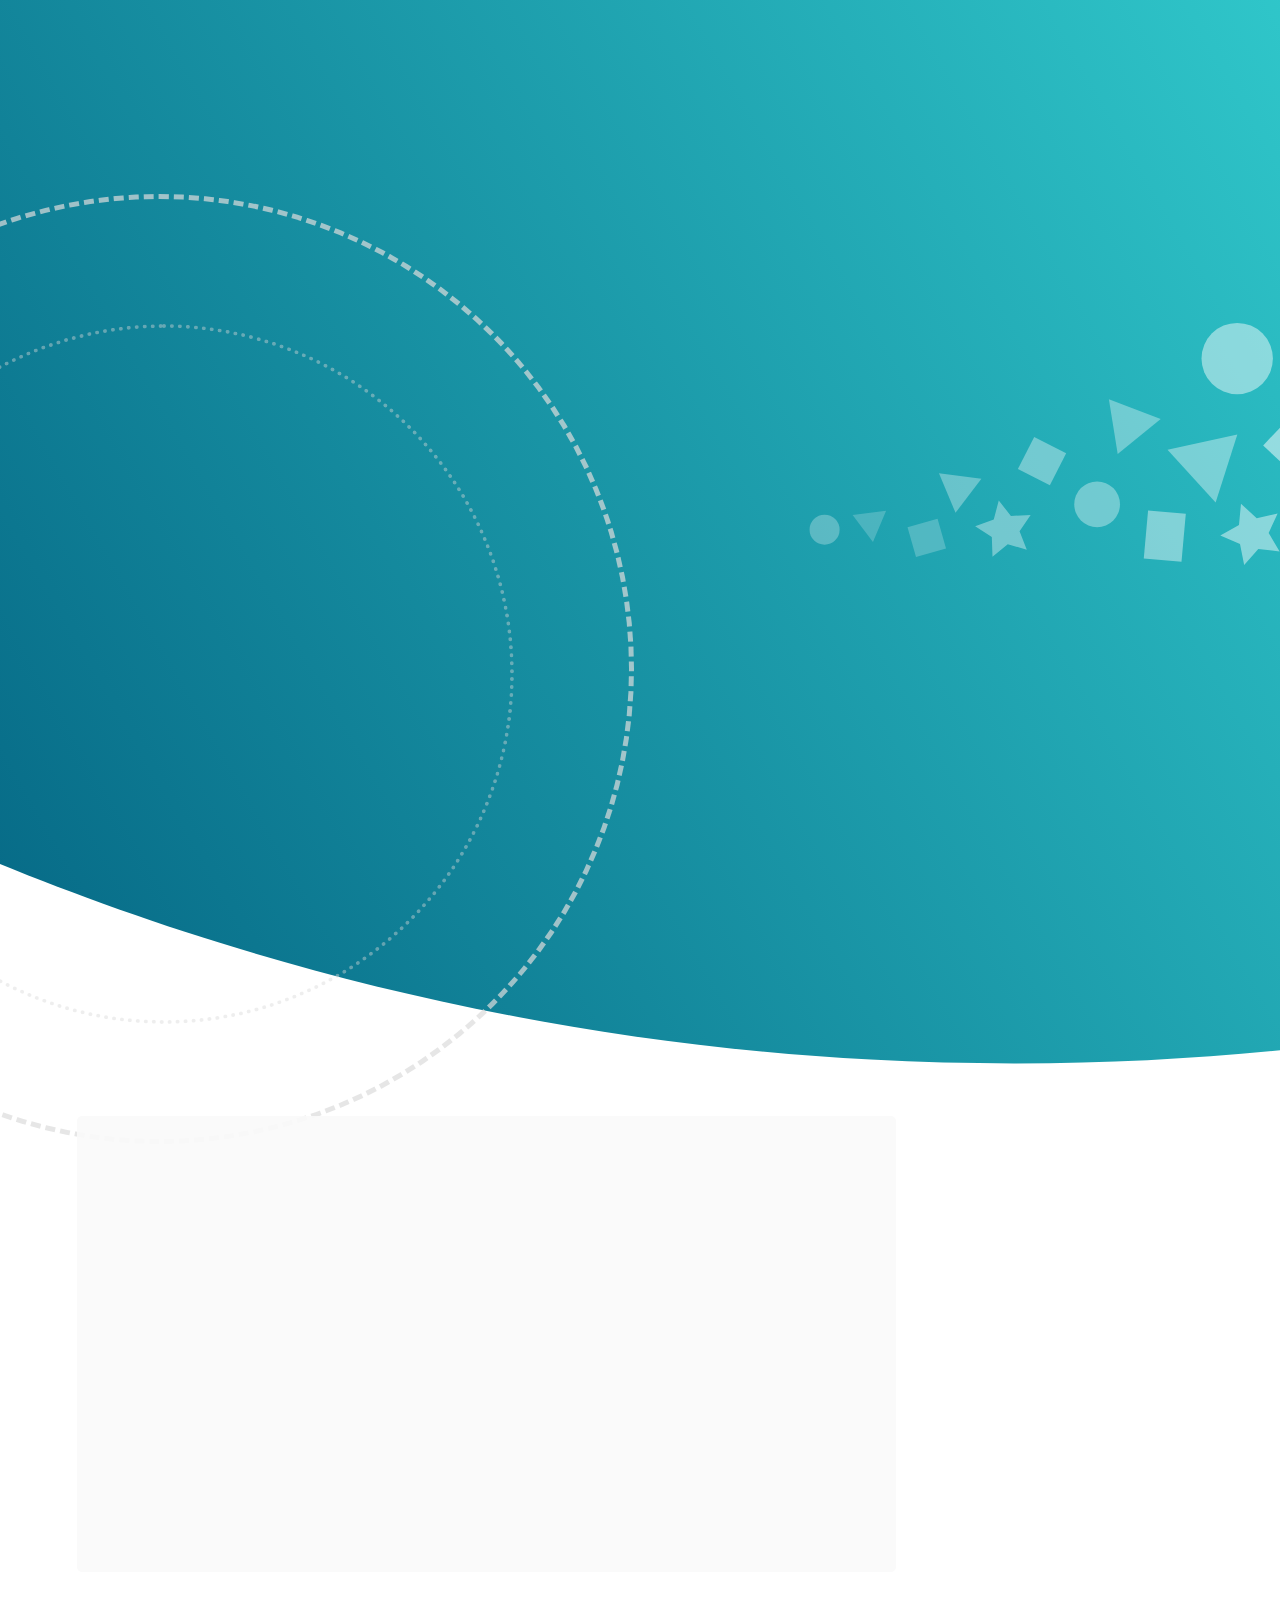
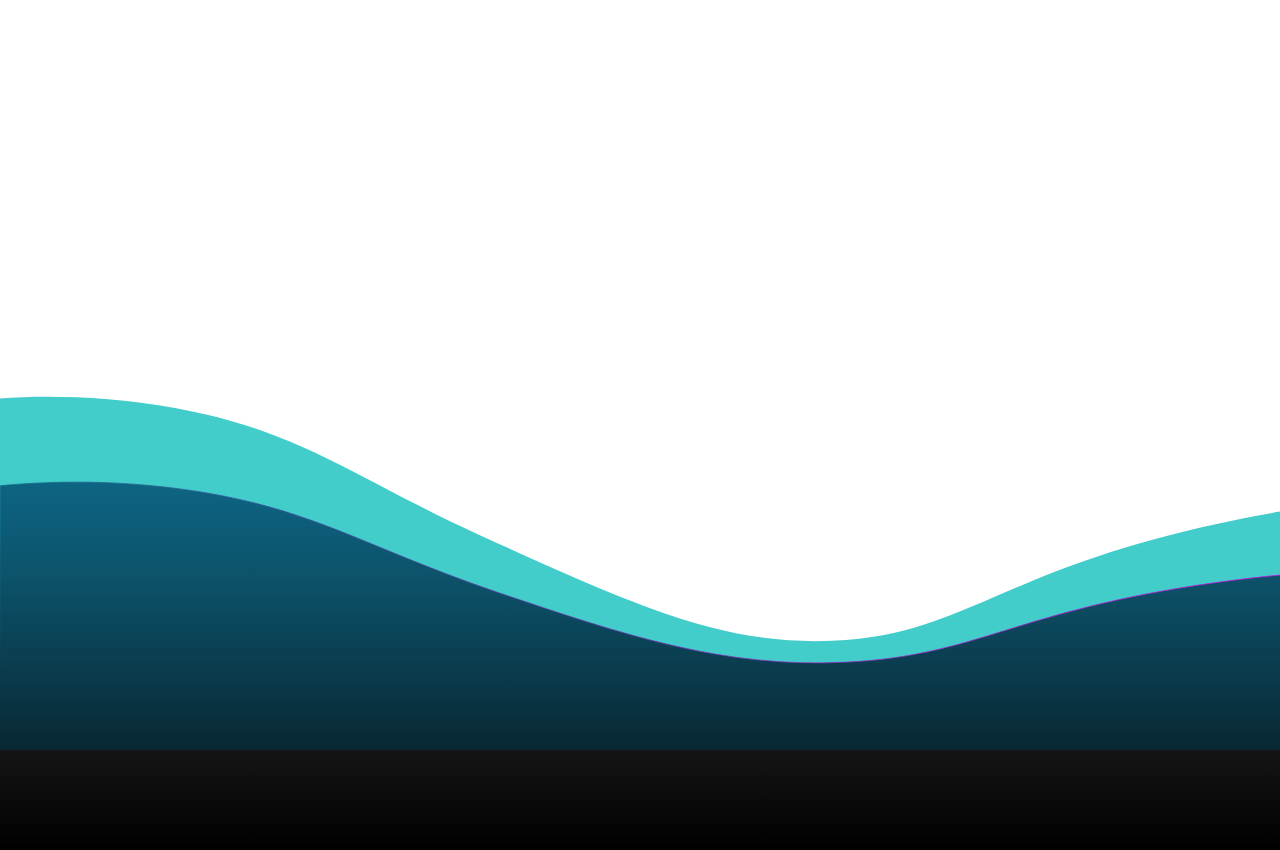
==== commit 3bd5b622: "add button for decal on home" ====
--- a/index.html
+++ b/index.html
@@ -62,6 +62,9 @@
                     </button>
                     <button class="secondary-button slideanim delay2">
                             <a href="run">5k Run <i class="fas fa-angle-right fa-icon"></i></a>
+                    </button>
+                    <button class="secondary-button slideanim delay2">
+                        <a href="https://decal.berkeley.edu/courses/5140">Decal <i class="fas fa-angle-right fa-icon"></i></a>
                     </button>
                 </div>
             </div>
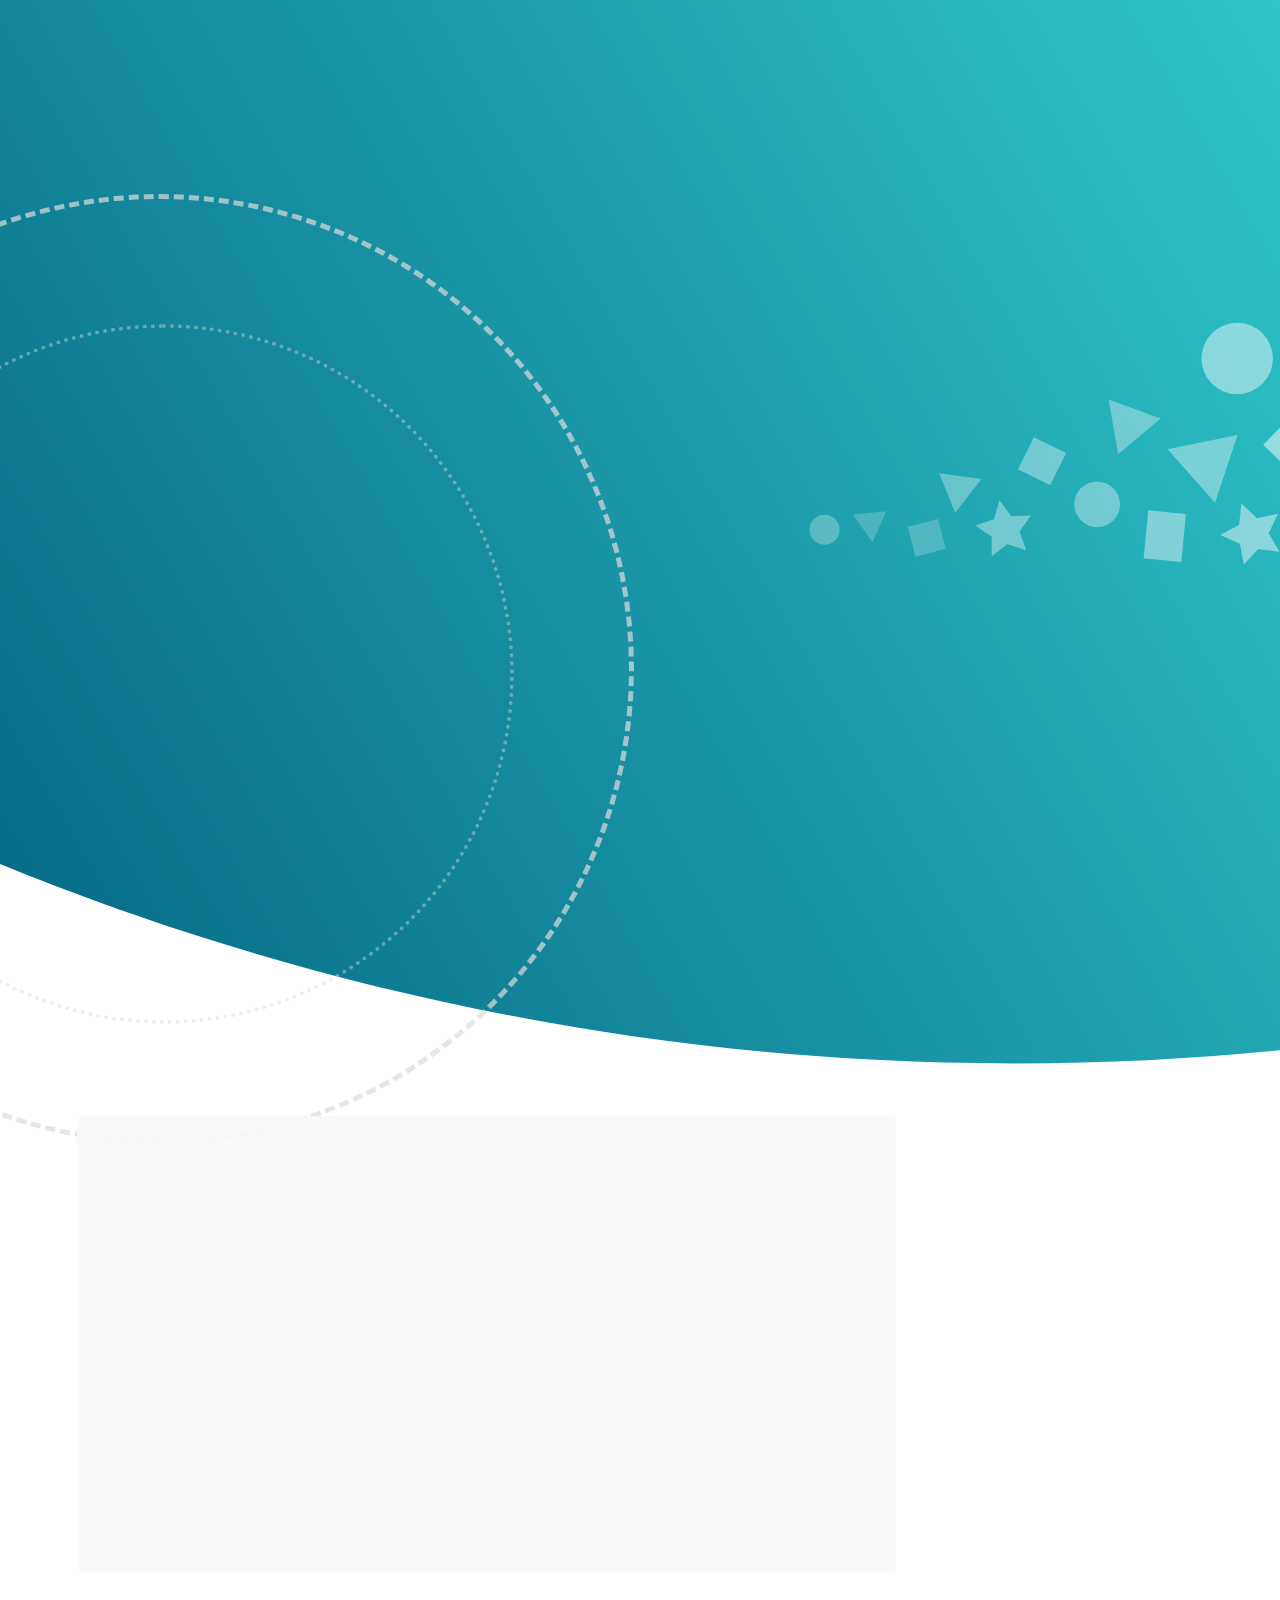
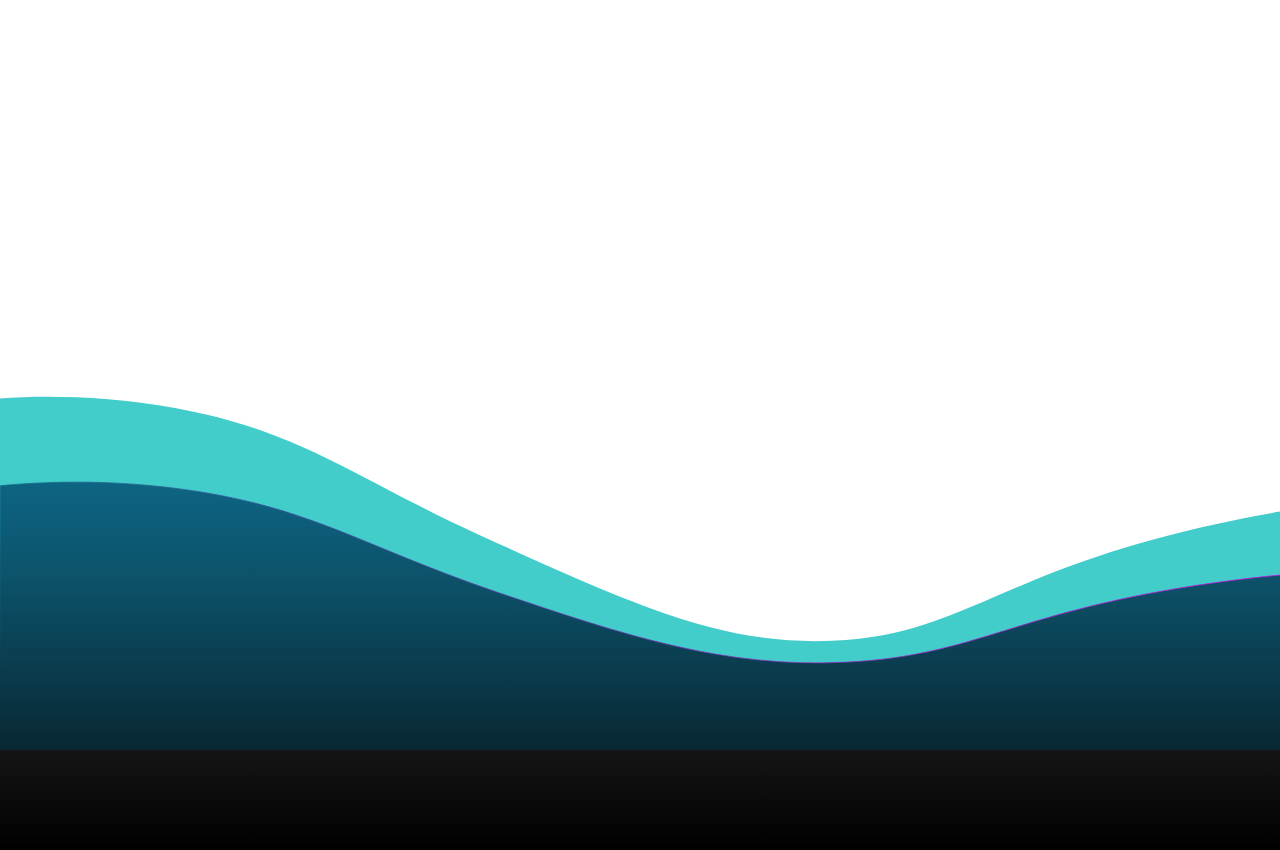
==== commit 34e15120: "updated meta descriptions. replaced awareness with acceptance?" ====
--- a/index.html
+++ b/index.html
@@ -73,7 +73,7 @@
             <div id="who-are-we">
                 <h2 class="slideanim">What is Spectrum?</h2>
                 <p class="slideanim">Autism Spectrum Disorders (ASD) are prevalent in our society, affecting 1 in 59 children. Currently, there is difficulty among those on the spectrum and their families to receive the adequate healthcare and community support.  </p>
-                <p class="slideanim">Our student-run club on campus, Spectrum at Cal, strives to promote autism awareness, inclusion, and community building through our club meetings, acceptance weeks, and on-campus events to combat the stigma that those on the spectrum face.</p>
+                <p class="slideanim">Our student-run club on campus, Spectrum at Cal, strives to promote autism acceptance, inclusion, and community building through our club meetings, acceptance weeks, and on-campus events to combat the stigma that those on the spectrum face.</p>
                 <br/>
                 <button class="main-button slideanim">
                         <a href="about">Learn More <i class="fas fa-angle-right fa-icon"></i></a>
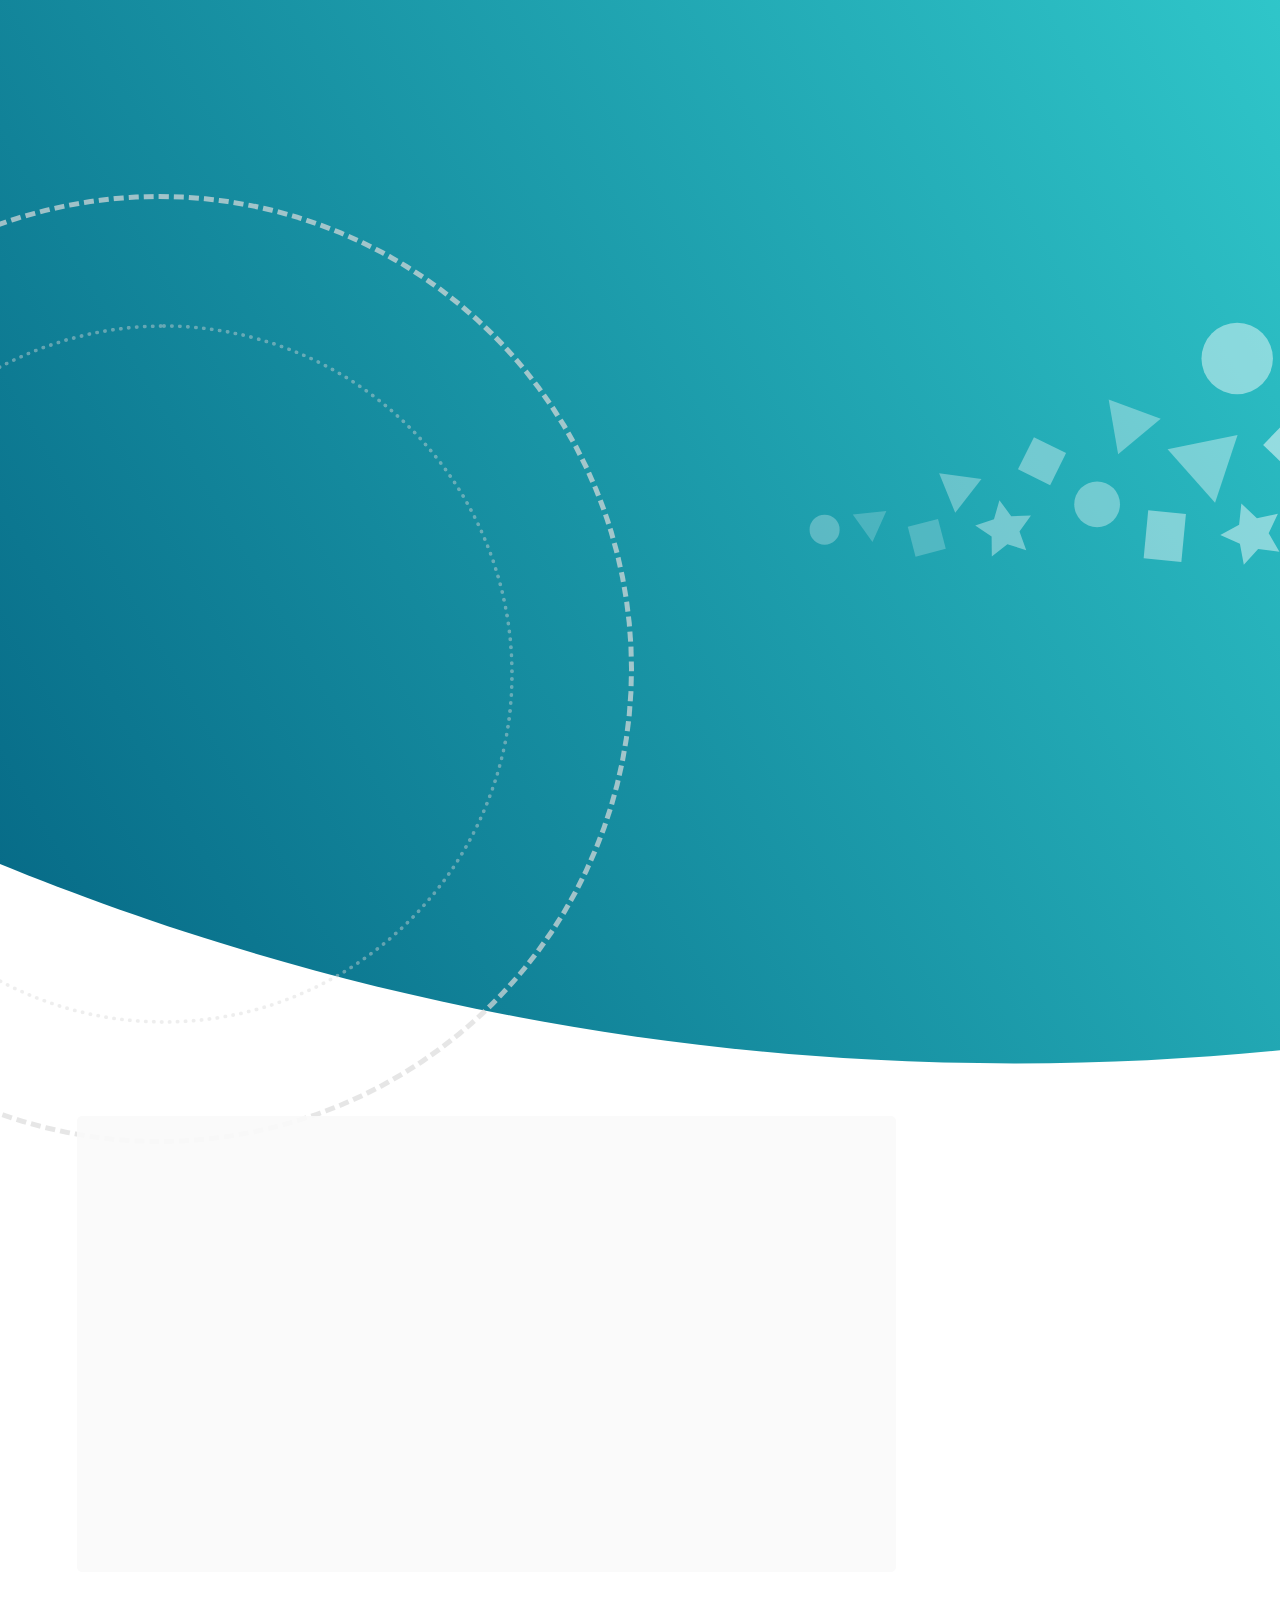
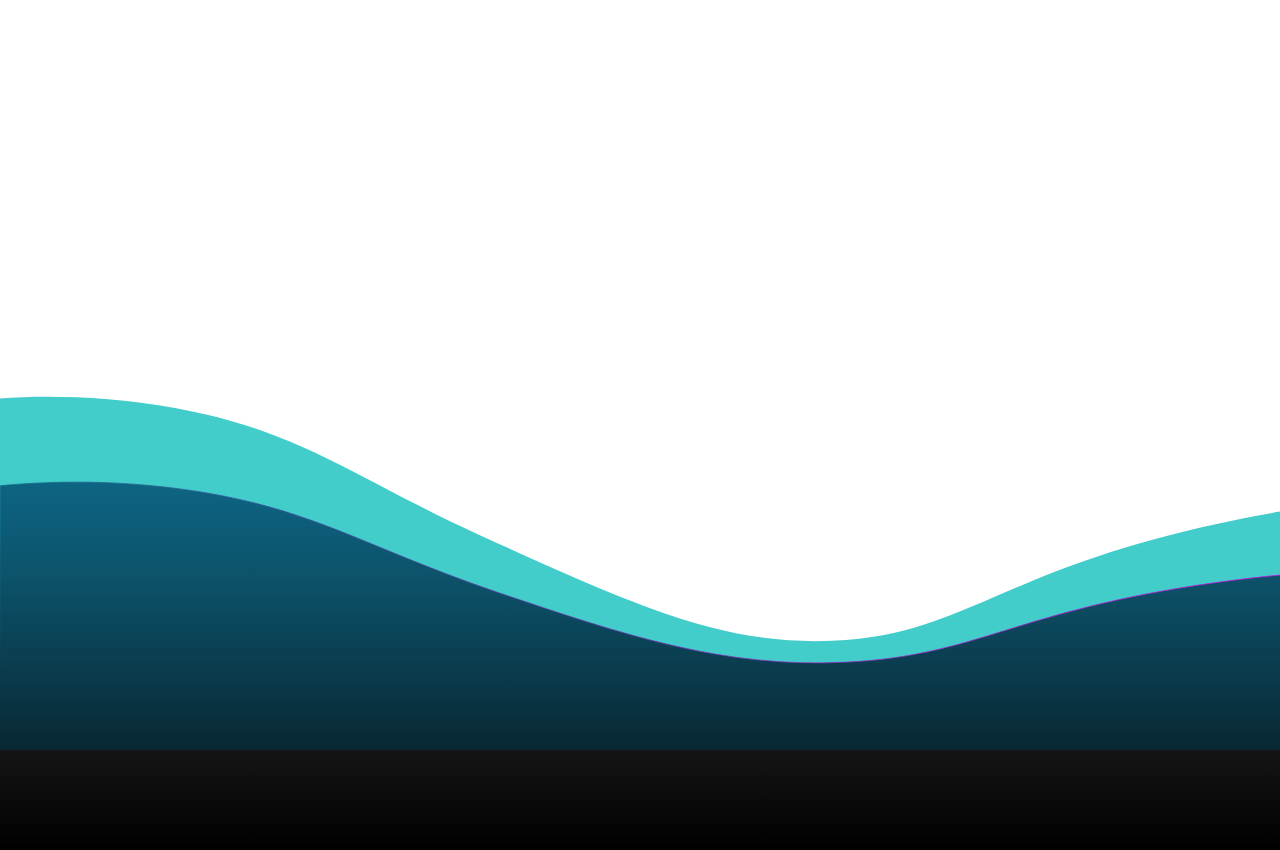
==== commit 16ad9839: "added eventbrite and gfm buttons on run page" ====
--- a/index.html
+++ b/index.html
@@ -64,7 +64,7 @@
                             <a href="run">5k Run <i class="fas fa-angle-right fa-icon"></i></a>
                     </button>
                     <button class="secondary-button slideanim delay2">
-                        <a href="https://decal.berkeley.edu/courses/5140">Decal <i class="fas fa-angle-right fa-icon"></i></a>
+                        <a href="https://decal.berkeley.edu/courses/5140" target="_blank">Decal <i class="fas fa-angle-right fa-icon"></i></a>
                     </button>
                 </div>
             </div>
--- a/styles/main.css
+++ b/styles/main.css
@@ -1 +1 @@
-:root{--main-color:#42cdca;--secondary-color:#0d6583;--pop:#e42c76;--main-bg:#fff;--dark-bg:#151515}html{padding:0;overflow-x:hidden}body,html{margin:0 auto}body{width:100%}a,body,button,div,em,h1,h2,img,li,ol,p,ul{padding:0;margin:0;outline:0;font-family:Lato;font-weight:400}a,button{transition-duration:.2s}.web-show{display:block}.phone-show{display:none}a{color:var(--pop);transition-duration:.2s}a:hover{text-decoration:none;color:var(--secondary-color)}li,p{font-weight:300;font-size:18px}body{overflow-x:hidden}h1{font-size:65px;font-weight:600}h3{font-size:30px;font-weight:500}h4{font-size:24px}button{font-size:18px;border:0}button .fa-icon{margin:0 5px 0 0;transition-duration:.2s}button:hover{filter:brightness(.8)}button:hover .fa-icon{margin:0 3px 0 2px}button a{color:#fff}button:hover a{color:#fff;text-decoration:none;text-shadow:0 0 1px #fff}.main-button,.secondary-button{border-radius:30px;padding:10px 20px}.main-button{background-color:var(--pop);box-shadow:0 0 6px var(--pop)}.secondary-button{background-color:var(--dark);box-shadow:0 0 6px var(--dark)}#border-bot{width:60px;height:5px;background-color:var(--pop);display:block;margin:20px auto}#nav-links{float:right}#phone-nav{display:none}#mobile-programs:hover{cursor:pointer}#dropdown2{margin-left:15px;display:none}#main-nav{padding:0 6%;background:transparent;position:fixed;top:0;left:0;margin:0;width:100%;z-index:9999;transition-duration:.3s}#dropdown,#main-nav a{display:inline;float:left}#dropdown{position:relative}#dropdown-menu{background-color:#fff;width:150%;top:70px;position:absolute;border-radius:5px;left:4%;display:none}#dropdown-menu:after{content:"";position:absolute;top:0;left:50%;width:0;height:0;border:15px solid transparent;border-bottom-color:#fff;border-top:0;margin-left:-15px;margin-top:-15px}#dropdown-menu a{display:block;margin:auto;text-align:center;float:none;padding:10px 0;color:#666}#dropdown-menu a:hover{background-color:#fcfcfc;color:#444;text-decoration:none}.nav-link{color:#fff;letter-spacing:.7px;padding:25px 15px;margin:0 6px;transition-duration:.2s}.nav-link:hover{color:#fff;opacity:.7;text-shadow:0 0 5px hsla(0,0%,78.4%,.5)}.bubble{background-color:var(--main-bg);padding:10px 20px;color:#333;font-size:18px;border-radius:20px;display:inline;box-shadow:0 0 10px hsla(0,0%,94.1%,.5)}.bubble .fa-icon,.bubble strong{color:var(--main-color)}#home-main{margin:0;height:120vh;position:relative;z-index:99;width:102%;left:-2%;top:0;padding:30vh 0;background-image:url(../images/autism-main-bg.svg);background-size:cover;background-repeat:no-repeat;background-position:0;color:#fff}@keyframes rotate{0%{transform:rotate(0deg)}to{transform:rotate(-1turn)}}@keyframes rotate2{0%{transform:rotate(0deg)}to{transform:rotate(1turn)}}#home-circle{position:absolute;height:950px;width:950px;padding:125px;border:5px dashed #dcdcdc;left:-290px;top:18%;border-radius:100%;opacity:.7;animation:rotate 50s linear 0s infinite normal}#inner-circle{border:4px dotted #dadada;opacity:.6;width:700px;height:700px;border-radius:100%;animation:rotate2 30s linear 0s infinite normal}#home-main .row{padding:0 10%;margin:0 0 0 5%}#home-main h1{padding:20px 0;text-shadow:0 0 3px #fff}#home-main h4{text-shadow:0 0 1.5px #fff}#home-main button{margin-right:15px}#home-about{position:relative;width:100%}#who-are-we{position:relative;color:#444;background:hsla(0,0%,98%,.9);z-index:800;padding:70px 5% 50px;margin:4vh 30% 0 6%;border-radius:5px}#who-are-we h2{text-shadow:0 0 5px hsla(0,0%,80%,.13);padding-bottom:15px;font-size:40px}#who-are-we p{color:#666;padding:10px 0}#home-about #img-border{position:relative;z-index:600;margin:-5vh 0 0 30%;width:65%;border:3px solid var(--pop)}#home-about #img-border img{position:absolute;width:102%;top:-40px;left:-40px;padding:20px;border:3px solid var(--main-color)}#next-icon,#prev-icon{font-size:40px}#contact{padding:70px 10% 130px;background-image:url(../images/message-bg.svg);background-size:cover;background-repeat:no-repeat;background-position:0}#contact h4{color:#666;padding-bottom:10px}#contact h2{font-size:45px;padding:30px 0}#contact label{font-size:12px;text-transform:uppercase;letter-spacing:2px;color:#999;font-weight:700;display:block}#contact-form input,#contact-form textarea{border:1px solid #dcdcdc;border-radius:5px;padding:5px 10px;background-color:#fff;width:90%;box-shadow:0 0 4px #fafafa;transition-duration:.2s;margin-bottom:10px;color:#666}#contact-form input:focus,#contact-form textarea:focus{outline:0;border:1px solid var(--pop)}#form-errors{font-weight:700}#submit-message{color:#fff;margin:20px 0;outline:0}#submit-message:hover{cursor:pointer}#contact-social a{margin-bottom:20px;display:block}#contact-social .fab{font-size:40px}#footer{background:linear-gradient(var(--dark-bg),#000);padding:50px 10%;color:#fff}#footer a{display:block;color:#fff;padding:8px 0;text-align:right;font-size:18px}#footer-socials a{text-align:left}#footer a:hover{text-shadow:0 0 2px #fff}#footer a .fab{font-size:30px}#footer hr{background-color:#fff;margin:20px auto}#about-head{padding:20vh 6% 30vh;color:#fff;position:relative;background-image:url(../images/about-bg.svg);background-size:cover;background-repeat:no-repeat;background-position:50%}#about-head #border-bot{margin:15px 0}#about-head span{color:gold;text-shadow:0 0 4px gold}.subtitle{text-transform:uppercase;font-size:20px;letter-spacing:2px;font-weight:700}#about-head h1{font-size:50px;width:67%;text-shadow:0 0 3px #fff}#about-body{padding:0 8% 50px;position:relative;width:100%;background:linear-gradient(#fff,#ccc)}#about-body h2{font-size:28px;color:var(--dark-bg);padding:5px 0 15px}.about-sec{padding:20px 0;color:#666}.about-sec p{line-height:30px}.about-sec li{margin-left:30px;padding-bottom:8px}.about-sec .li2{margin-left:70px}#asd-quote{width:100%;position:relative;padding:0;border:3px solid var(--pop);margin:20px 0}#asd-quote #quote-inner{position:relative;padding:50px 6% 25px 10%;width:100%;top:-15px;left:-15px;border:3px solid var(--main-color)}#asd-quote p{color:#444;font-size:18px;letter-spacing:3px;text-transform:uppercase;font-weight:500;text-align:center;padding-bottom:20px}.quote-mark{position:absolute;top:45px;width:40px}#left-quote{left:3%}#right-quote{right:3%}.wrap{perspective:800px;perspective-origin:50% -100px;position:absolute;top:25vh;right:10%;animation:spinorigin 15s linear infinite}@keyframes spincube{0%{transform:rotateY(0)}to{transform:rotateY(1turn)}}@keyframes spinorigin{0%{perspective-origin:50% -100px;perspective:800px}50%{perspective-origin:0 150px;perspective:400px}to{perspective-origin:50% -100px;perspective:800px}}.cube{position:relative;width:200px;transform-style:preserve-3d;animation:spincube 10s linear infinite}.cube div{position:absolute;width:200px;height:200px;opacity:.6;background-color:var(--pop);border:1px solid #ddd}.cube div p{padding:75px 0;display:block;margin:auto;font-size:30px;text-align:center;text-shadow:0 0 7px #fff}.cube .back{transform:translateZ(-100px) rotateY(180deg)}.cube .back,.cube .right{background-color:var(--main-color)}.cube .right{transform:rotateY(-270deg) translateX(100px);transform-origin:top right}.left{transform:rotateY(270deg) translateX(-100px);transform-origin:center left}.top{transform:rotateX(-90deg) translateY(-100px);transform-origin:top center}.cube .bottom{transform:rotateX(90deg) translateY(100px);transform-origin:bottom center}.cube .bottom,.cube .front{background-color:var(--secondary-color)}.cube .front{transform:translateZ(100px)}#run-head{height:75vh;position:relative;width:100%;overflow:hidden}#run-head-img{position:absolute;z-index:0;top:0;left:0;width:100%}#run-head-img img{filter:brightness(.5) blur(2px) saturate(1.3);width:110%;margin-left:-5%;min-width:900px}#run-head-text{position:absolute;z-index:99;top:0;left:0;padding:24vh 6% 0;color:#fff}#run-head-text #border-bot{margin:15px 0}#run-head-text h1{text-shadow:0 0 3px #fff}#run-head-text h4{padding:10px 0}#run-body{padding:10vh 6%;position:relative;background-color:var(--main-bg)}#run-body h3{color:var(--secondary-color)}#run-circle{border:10px dotted var(--main-color);position:absolute;width:700px;height:700px;padding:60px;top:-20vh;right:-400px;z-index:15;opacity:.4;border-radius:100%;animation:rotate 50s linear 0s infinite normal}#run-circle-circle{background-color:var(--pop);width:580px;height:580px;border-radius:100%}#run-info{padding:30px 5%;background-color:#fff;margin:-140px 0 50px;border-radius:20px;box-shadow:0 0 10px hsla(0,0%,78.4%,.5);text-align:center;position:relative;z-index:500}#run-info h2{font-size:18px;letter-spacing:2px;color:#666;padding:10px 0}#run-info h4{color:var(--pop);font-size:25px;text-shadow:0 0 2px #ddd}#run-about{position:relative;z-index:999;width:76%;margin-right:30%}#run-about p{padding:8px 0;color:#666}#prev-run{padding:40px 0}#prev-run h3 span{color:#666;display:none}#run-carousel{margin:20px 0;position:relative;height:500px}#run-carousel-inner{width:94%;margin-left:3%;height:100%;overflow-X:hidden;position:relative}#inner-imgs{position:absolute;width:8000px;height:90%;top:5%;left:0;transition-duration:.5s}#inner-imgs img{height:100%;float:left;margin-right:40px;box-shadow:3px 3px 15px #aaa}#carousel-left,#carousel-right{position:absolute;z-index:999;color:#fff;background:var(--main-color);opacity:.8;border:0;font-size:36px;padding:0 10px;top:220px;width:5%;outline:0}#run-carousel button:hover{cursor:pointer}#carousel-left{left:0}#carousel-right{right:0}#columns-head{padding:25vh 8% 40vh;background:url(../images/columns-bg.svg);background-size:cover;background-position:bottom;color:#fff}#columns-head h1{text-shadow:0 0 3px #fff}#columns-body{padding:50px 8%;background-color:var(--dark-bg);margin-top:-5px}.column-sec{box-shadow:0 0 15px #444;border-radius:10px;margin-bottom:30px;overflow:hidden}#why-i-support{margin-top:-30vh}.column-sec-head{position:relative;padding:30px 6%;margin:0;color:#fff;background:linear-gradient(100deg,var(--pop),var(--secondary-color),var(--main-color))}.column-sec-head:hover{cursor:pointer}.column-sec-head h3{font-size:28px}.column-sec section{display:none;padding:30px 6%;background-color:#fff;border-radius:0 0 20px 20px;margin:0}.column-sec section p{padding-bottom:15px;color:#666}.plus{top:50%;margin-top:-15px;right:5%}.plus,.plus .line1{position:absolute;transition-duration:.2s}.plus .line1{width:5px;height:25px;top:10px;padding-top:10px;margin-top:-10px;background-color:#fff;border-radius:20px}.plus .short{height:0;padding-top:5px;margin-top:0}.plus .line2{position:absolute;top:10px;left:-10px;width:25px;height:5px;background-color:#fff;border-radius:20px;transition-duration:.2s}.plus:hover{cursor:pointer}.plus:hover .line1,.plus:hover .line2{box-shadow:0 0 3px #fff}#awareness-week #title-area{position:relative;display:block;text-align:center;height:100%;color:#444;margin:0 5%}#awareness-week h4{font-size:22px}#awareness-week .far{color:var(--main-color);font-size:80px;animation:pulse 2s linear 0s infinite normal;padding-bottom:10px}@keyframes pulse{0%{text-shadow:0 0 0 var(--main-color)}50%{text-shadow:0 0 5px var(--main-color);transform:scale(1.1)}to{text-shadow:0 0 0 var(--main-color)}}#awareness-week h2{font-size:35px}#awareness-week li,#awareness-week p{padding:0 0 5px;color:#666;text-align:left}#awareness-week hr{margin:50px 0}#awareness-week #carousel{display:block;margin:0;width:100%}#awareness-week #carousel .carousel-item{box-shadow:0 0 10px hsla(0,0%,96.9%,.5)}#awareness-week #carousel .carousel-item img{position:relative;left:50%;transform:translateX(-50%);width:100%}#awareness-week li{margin-left:30px;padding-bottom:5px}#awareness-week .li2{margin-left:70px}#mentor-head{padding:22vh 8% 30vh;background:url(../images/mentorship.svg);background-size:cover;background-position:0;color:#fff}#mentor-head h3{font-size:22px}#mentor-head #border-bot{margin:10px 0;background:#fff}#mentor-head h1{font-size:55px;text-shadow:0 0 3px #fff}#mentor-body{padding:8vh 8%}.slideanim,.slideanim2,.slideanim3,.slideanim4{visibility:hidden}.slideUp{animation-name:slideUp;-webkit-animation-name:slideUp}.slideLeft,.slideUp{animation-duration:.8s;-webkit-animation-duration:.8s;visibility:visible}.slideLeft{animation-name:slideLeft;-webkit-animation-name:slideLeft}.sizer{animation-name:sizer;-webkit-animation-name:sizer}.opaque,.sizer{animation-duration:.6s;-webkit-animation-duration:.6s;visibility:visible}.opaque{animation-name:opacity;-webkit-animation-name:opacity}@keyframes slideUp{0%{opacity:0;transform:translateY(20%)}to{opacity:1;transform:translateY(0);visibility:visible}}@-webkit-keyframes slideUp{0%{opacity:0;-webkit-transform:translateY(20%)}to{opacity:1;-webkit-transform:translateY(0);visibility:visible}}@keyframes slideLeft{0%{opacity:0;transform:translateX(-10%)}to{opacity:1;transform:translateX(0);visibility:visible}}@-webkit-keyframes slideLeft{0%{opacity:0;-webkit-transform:translateX(-10%)}to{opacity:1;-webkit-transform:translateX(0);visibility:visible}}@keyframes sizer{0%{transform:scale(0)}60%{transform:scale(1.03);visibility:visible}to{transform:scale(1)}}@-webkit-keyframes sizer{0%{transform:scale(0)}60%{transform:scale(1.03);visibility:visible}to{transform:scale(1)}}@keyframes opacity{0%{opacity:0}to{opacity:1;visibility:visible}}@-webkit-keyframes opacity{0%{opacity:0}to{opacity:1;visibility:visible}}@media only screen and (max-width:1050px){.subtitle{font-size:18px}#about-head{padding:15vh 6% 40vh;background-position:0}#about-head h1{font-size:40px;width:65%}.cube{position:relative;width:170px;transform-style:preserve-3d;animation:spincube 10s linear infinite}.cube div{position:absolute;width:170px;height:170px;opacity:.6;background-color:var(--pop);border:1px solid #ddd}.cube div p{padding:60px 0;display:block;margin:auto;font-size:30px;text-align:center;text-shadow:0 0 7px #fff}.cube .back{transform:translateZ(-85px) rotateY(180deg)}.cube .right{transform:rotateY(-270deg) translateX(85px)}.left{transform:rotateY(270deg) translateX(-85px)}.top{transform:rotateX(-90deg) translateY(-85px)}.cube .bottom{transform:rotateX(90deg) translateY(85px)}.cube .front{transform:translateZ(85px)}#carousel-left,#carousel-right{width:8%}#run-circle{width:500px;height:500px;padding:60px;top:5vh;right:-300px}#run-circle-circle{width:380px;height:380px}#mentor-head h1{font-size:40px;text-shadow:0 0 2px #fff}}@media only screen and (max-width:768px){#main-nav{display:none}li,p{font-size:16px}h1{font-size:45px}h3{font-size:25px}h4{font-size:20px}button{font-size:16px}#border-bot{width:50px;height:4px;margin:15px auto}.web-show{display:none}#phone-nav,.phone-show{display:block}#phone-nav{background-color:#1e1e23;height:65px;position:fixed;top:0;left:0;width:100%;z-index:9999}#menuToggle{display:flex;flex-direction:column;position:relative;top:25px;left:25px;z-index:1;-webkit-user-select:none;user-select:none}#menuToggle input{display:flex;width:40px;height:32px;position:absolute;cursor:pointer;opacity:0;z-index:2}#menuToggle span{display:flex;width:29px;height:2px;margin-bottom:5px;position:relative;background:#fff;border-radius:3px;z-index:1;transform-origin:5px 0;transition:transform .5s cubic-bezier(.77,.2,.05,1),background .5s cubic-bezier(.77,.2,.05,1),opacity .55s ease}#menuToggle span:first-child{transform-origin:0 0}#menuToggle span:nth-last-child(2){transform-origin:0 100%}#menuToggle input:checked~span{opacity:1;transform:rotate(45deg) translate(-3px,-1px);background:#36383f}#menuToggle input:checked~span:nth-last-child(3){opacity:0;transform:rotate(0deg) scale(.2)}#menuToggle input:checked~span:nth-last-child(2){transform:rotate(-45deg) translateY(-1px)}#menu{position:absolute;width:90%;height:120vh;box-shadow:0 0 10px #85888c;margin:-50px 0 0 -50px;padding:100px 0 0 50px;background-color:#fcfcfc;-webkit-font-smoothing:antialiased;transform-origin:0 0;transform:translate(-100%);transition:transform .5s cubic-bezier(.77,.2,.05,1)}#menu li{padding:6px 0;transition-delay:2s;list-style-type:none}#menu li a{color:#444;font-size:18px}#menuToggle input:checked~ul{transform:none}.bubble{padding:8px 15px;font-size:16px}#home-main{padding:28vh 0;background-image:url(../images/autism-main-bg.svg);background-size:cover;background-repeat:no-repeat;background-position:30% top;height:100vh}#home-circle{height:600px;width:600px;padding:100px;top:28%}#inner-circle{width:400px;height:400px}#home-main .row{padding:0 3%;margin:0 0 0 6%}#home-main button{margin:0 15px 15px 0}#home-about{position:relative;width:100%}#who-are-we{padding:40px 7% 30px;margin:0 8%}#who-are-we h2{font-size:30px}#home-about #img-border{position:relative;z-index:600;margin:0 8%;width:84%;border:0}#home-about #img-border img{width:100%;top:0;left:0;padding:0;border:0}#awareness-week{padding:0 3%}#awareness-week #title-area{padding-bottom:30px;margin:0}#awareness-week .far{font-size:60px}#awareness-week h2{font-size:25px}#awareness-week #carousel{display:block;margin:0 auto;height:auto;width:100%}#contact{padding:20px 8% 20vh;background-size:120%;background-position:0 bottom}#contact h2{font-size:35px;padding:30px 0}#contact label{font-size:10px}#contact-form input:focus,#contact-form textarea:focus{outline:0;border:1px solid var(--pop)}#submit-message{color:#fff;margin:20px 0 40px;outline:0}#submit-message:hover{cursor:pointer}#footer{padding:40px 8%}#footer .col-md-2{padding:15px 2%}#footer a{display:inline;color:#fff;padding:15px 7px;text-align:left;font-size:15px}#about-head{padding:15vh 8% 25vh}#about-head h1{font-size:35px;width:100%}#about-body h2{font-size:24px}.about-sec{padding:15px 0}#awareness-week li,.about-sec li{margin-left:20px}#awareness-week .li2{margin-left:50px}#asd-quote #quote-inner{padding:50px 15% 25px;top:-15px;left:-15px;border:3px solid var(--main-color)}#asd-quote p{font-size:14px;letter-spacing:2px}.quote-mark{position:absolute;top:45px;width:25px}#left-quote{left:7%}#right-quote{right:3%}.wrap{display:none}@keyframes spincube{0%{transform:rotateY(0)}to{transform:rotateY(1turn)}}@keyframes spinorigin{0%{perspective-origin:50% -100px;perspective:800px}50%{perspective-origin:0 150px;perspective:400px}to{perspective-origin:50% -100px;perspective:800px}}#prev-run h3 span{display:inline}#run-head{height:85vh}#run-head-img img{filter:brightness(.5) blur(2px) saturate(1.3);width:220%;margin-left:-60%}#run-circle{width:400px;height:400px;padding:40px;top:10vh;right:-250px;opacity:.3}#run-circle-circle{width:320px;height:320px}#run-info{padding:10px 5%;margin:-100px 0 50px}#run-info h2{font-size:15px}#run-info h4{font-size:20px;padding:0 0 10px}#run-about{width:100%;margin-right:0}#run-carousel{margin:20px 0;position:relative;height:400px}#run-carousel-inner{width:100%;margin-left:0;height:100%;overflow-X:scroll}#inner-imgs{position:absolute;width:5800px;height:90%;top:5%;left:0;transition-duration:.5s}#carousel-left,#carousel-right{display:none}.plus{right:11%}#mentor-head{padding:25vh 6%;background-position:50%}#mentor-head h3{font-size:17px}#mentor-head #border-bot{margin:5px 0}#mentor-head h1{font-size:40px}#mentor-body{padding:6vh 6%}#mentor-body p{line-height:28px}.mentor-card{margin:20px 5%}.mentor-card .card-header{padding:25px 5% 15px}.mentor-card .card-header h5{font-size:20px}.mentor-card .card-body{padding:10px 5% 20px}.mentor-card li{line-height:28px}#mentor-body .main-button{font-size:18px}.column-sec-head h3{font-size:22px}#columns-head{padding:22vh 8% 30vh}}+:root{--main-color:#42cdca;--secondary-color:#0d6583;--pop:#e42c76;--main-bg:#fff;--dark-bg:#151515}html{padding:0;overflow-x:hidden}body,html{margin:0 auto}body{width:100%}a,body,button,div,em,h1,h2,img,li,ol,p,ul{padding:0;margin:0;outline:0;font-family:Lato;font-weight:400}a,button{transition-duration:.2s}.web-show{display:block}.phone-show{display:none}a{color:var(--pop);transition-duration:.2s}a:hover{text-decoration:none;color:var(--secondary-color)}li,p{font-weight:300;font-size:18px}body{overflow-x:hidden}h1{font-size:65px;font-weight:600}h3{font-size:30px;font-weight:500}h4{font-size:24px}button{font-size:18px;border:0}button .fa-icon{margin:0 5px 0 0;transition-duration:.2s}button:hover{filter:brightness(.8)}button:hover .fa-icon{margin:0 3px 0 2px}button a{color:#fff}button:hover a{color:#fff;text-decoration:none;text-shadow:0 0 1px #fff}.main-button,.secondary-button{border-radius:30px;padding:10px 20px}.main-button{background-color:var(--pop);box-shadow:0 0 6px var(--pop)}#run-buttons{display:flex;justify-content:center}.logo{width:120px}#eventbrite-logo{position:relative;top:5px}.logo-button{margin:10px}.secondary-button{background-color:var(--dark-bg);box-shadow:0 0 6px var(--dark-bg)}#border-bot{width:60px;height:5px;background-color:var(--pop);display:block;margin:20px auto}#nav-links{float:right}#phone-nav{display:none}#mobile-programs:hover{cursor:pointer}#dropdown2{margin-left:15px;display:none}#main-nav{padding:0 6%;background:transparent;position:fixed;top:0;left:0;margin:0;width:100%;z-index:9999;transition-duration:.3s}#dropdown,#main-nav a{display:inline;float:left}#dropdown{position:relative}#dropdown-menu{background-color:#fff;width:150%;top:70px;position:absolute;border-radius:5px;left:4%;display:none}#dropdown-menu:after{content:"";position:absolute;top:0;left:50%;width:0;height:0;border:15px solid transparent;border-bottom-color:#fff;border-top:0;margin-left:-15px;margin-top:-15px}#dropdown-menu a{display:block;margin:auto;text-align:center;float:none;padding:10px 0;color:#666}#dropdown-menu a:hover{background-color:#fcfcfc;color:#444;text-decoration:none}.nav-link{color:#fff;letter-spacing:.7px;padding:25px 15px;margin:0 6px;transition-duration:.2s}.nav-link:hover{color:#fff;opacity:.7;text-shadow:0 0 5px hsla(0,0%,78.4%,.5)}.bubble{background-color:var(--main-bg);padding:10px 20px;color:#333;font-size:18px;border-radius:20px;display:inline;box-shadow:0 0 10px hsla(0,0%,94.1%,.5)}.bubble .fa-icon,.bubble strong{color:var(--main-color)}#home-main{margin:0;height:120vh;position:relative;z-index:99;width:102%;left:-2%;top:0;padding:30vh 0;background-image:url(../images/autism-main-bg.svg);background-size:cover;background-repeat:no-repeat;background-position:0;color:#fff}@keyframes rotate{0%{transform:rotate(0deg)}to{transform:rotate(-1turn)}}@keyframes rotate2{0%{transform:rotate(0deg)}to{transform:rotate(1turn)}}#home-circle{position:absolute;height:950px;width:950px;padding:125px;border:5px dashed #dcdcdc;left:-290px;top:18%;border-radius:100%;opacity:.7;animation:rotate 50s linear 0s infinite normal}#inner-circle{border:4px dotted #dadada;opacity:.6;width:700px;height:700px;border-radius:100%;animation:rotate2 30s linear 0s infinite normal}#home-main .row{padding:0 10%;margin:0 0 0 5%}#home-main h1{padding:20px 0;text-shadow:0 0 3px #fff}#home-main h4{text-shadow:0 0 1.5px #fff}#home-main button{margin-right:15px}#home-about{position:relative;width:100%}#who-are-we{position:relative;color:#444;background:hsla(0,0%,98%,.9);z-index:800;padding:70px 5% 50px;margin:4vh 30% 0 6%;border-radius:5px}#who-are-we h2{text-shadow:0 0 5px hsla(0,0%,80%,.13);padding-bottom:15px;font-size:40px}#who-are-we p{color:#666;padding:10px 0}#home-about #img-border{position:relative;z-index:600;margin:-5vh 0 0 30%;width:65%;border:3px solid var(--pop)}#home-about #img-border img{position:absolute;width:102%;top:-40px;left:-40px;padding:20px;border:3px solid var(--main-color)}#next-icon,#prev-icon{font-size:40px}#contact{padding:70px 10% 130px;background-image:url(../images/message-bg.svg);background-size:cover;background-repeat:no-repeat;background-position:0}#contact h4{color:#666;padding-bottom:10px}#contact h2{font-size:45px;padding:30px 0}#contact label{font-size:12px;text-transform:uppercase;letter-spacing:2px;color:#999;font-weight:700;display:block}#contact-form input,#contact-form textarea{border:1px solid #dcdcdc;border-radius:5px;padding:5px 10px;background-color:#fff;width:90%;box-shadow:0 0 4px #fafafa;transition-duration:.2s;margin-bottom:10px;color:#666}#contact-form input:focus,#contact-form textarea:focus{outline:0;border:1px solid var(--pop)}#form-errors{font-weight:700}#submit-message{color:#fff;margin:20px 0;outline:0}#submit-message:hover{cursor:pointer}#contact-social a{margin-bottom:20px;display:block}#contact-social .fab{font-size:40px}#footer{background:linear-gradient(var(--dark-bg),#000);padding:50px 10%;color:#fff}#footer a{display:block;color:#fff;padding:8px 0;text-align:right;font-size:18px}#footer-socials a{text-align:left}#footer a:hover{text-shadow:0 0 2px #fff}#footer a .fab{font-size:30px}#footer hr{background-color:#fff;margin:20px auto}#about-head{padding:20vh 6% 30vh;color:#fff;position:relative;background-image:url(../images/about-bg.svg);background-size:cover;background-repeat:no-repeat;background-position:50%}#about-head #border-bot{margin:15px 0}#about-head span{color:gold;text-shadow:0 0 4px gold}.subtitle{text-transform:uppercase;font-size:20px;letter-spacing:2px;font-weight:700}#about-head h1{font-size:50px;width:67%;text-shadow:0 0 3px #fff}#about-body{padding:0 8% 50px;position:relative;width:100%;background:linear-gradient(#fff,#ccc)}#about-body h2{font-size:28px;color:var(--dark-bg);padding:5px 0 15px}.about-sec{padding:20px 0;color:#666}.about-sec p{line-height:30px}.about-sec li{margin-left:30px;padding-bottom:8px}.about-sec .li2{margin-left:70px}#asd-quote{width:100%;position:relative;padding:0;border:3px solid var(--pop);margin:20px 0}#asd-quote #quote-inner{position:relative;padding:50px 6% 25px 10%;width:100%;top:-15px;left:-15px;border:3px solid var(--main-color)}#asd-quote p{color:#444;font-size:18px;letter-spacing:3px;text-transform:uppercase;font-weight:500;text-align:center;padding-bottom:20px}.quote-mark{position:absolute;top:45px;width:40px}#left-quote{left:3%}#right-quote{right:3%}.wrap{perspective:800px;perspective-origin:50% -100px;position:absolute;top:25vh;right:10%;animation:spinorigin 15s linear infinite}@keyframes spincube{0%{transform:rotateY(0)}to{transform:rotateY(1turn)}}@keyframes spinorigin{0%{perspective-origin:50% -100px;perspective:800px}50%{perspective-origin:0 150px;perspective:400px}to{perspective-origin:50% -100px;perspective:800px}}.cube{position:relative;width:200px;transform-style:preserve-3d;animation:spincube 10s linear infinite}.cube div{position:absolute;width:200px;height:200px;opacity:.6;background-color:var(--pop);border:1px solid #ddd}.cube div p{padding:75px 0;display:block;margin:auto;font-size:30px;text-align:center;text-shadow:0 0 7px #fff}.cube .back{transform:translateZ(-100px) rotateY(180deg)}.cube .back,.cube .right{background-color:var(--main-color)}.cube .right{transform:rotateY(-270deg) translateX(100px);transform-origin:top right}.left{transform:rotateY(270deg) translateX(-100px);transform-origin:center left}.top{transform:rotateX(-90deg) translateY(-100px);transform-origin:top center}.cube .bottom{transform:rotateX(90deg) translateY(100px);transform-origin:bottom center}.cube .bottom,.cube .front{background-color:var(--secondary-color)}.cube .front{transform:translateZ(100px)}#run-head{height:75vh;position:relative;width:100%;overflow:hidden}#run-head-img{position:absolute;z-index:0;top:0;left:0;width:100%}#run-head-img img{filter:brightness(.5) blur(2px) saturate(1.3);width:110%;margin-left:-5%;min-width:900px}#run-head-text{position:absolute;z-index:99;top:0;left:0;padding:24vh 6% 0;color:#fff}#run-head-text #border-bot{margin:15px 0}#run-head-text h1{text-shadow:0 0 3px #fff}#run-head-text h4{padding:10px 0}#run-body{padding:10vh 6%;position:relative;background-color:var(--main-bg)}#run-body h3{color:var(--secondary-color)}#run-circle{border:10px dotted var(--main-color);position:absolute;width:700px;height:700px;padding:60px;top:-20vh;right:-400px;z-index:15;opacity:.4;border-radius:100%;animation:rotate 50s linear 0s infinite normal}#run-circle-circle{background-color:var(--pop);width:580px;height:580px;border-radius:100%}#run-info{padding:30px 5%;background-color:#fff;margin:-140px 0 50px;border-radius:20px;box-shadow:0 0 10px hsla(0,0%,78.4%,.5);text-align:center;position:relative;z-index:500}#run-info h2{font-size:18px;letter-spacing:2px;color:#666;padding:10px 0}#run-info h4{color:var(--pop);font-size:25px;text-shadow:0 0 2px #ddd}#run-about{position:relative;z-index:999;width:76%;margin-right:30%}#run-about p{padding:8px 0;color:#666}#prev-run{padding:40px 0}#prev-run h3 span{color:#666;display:none}#run-carousel{margin:20px 0;position:relative;height:500px}#run-carousel-inner{width:94%;margin-left:3%;height:100%;overflow-X:hidden;position:relative}#inner-imgs{position:absolute;width:8000px;height:90%;top:5%;left:0;transition-duration:.5s}#inner-imgs img{height:100%;float:left;margin-right:40px;box-shadow:3px 3px 15px #aaa}#carousel-left,#carousel-right{position:absolute;z-index:999;color:#fff;background:var(--main-color);opacity:.8;border:0;font-size:36px;padding:0 10px;top:220px;width:5%;outline:0}#run-carousel button:hover{cursor:pointer}#carousel-left{left:0}#carousel-right{right:0}#columns-head{padding:25vh 8% 40vh;background:url(../images/columns-bg.svg);background-size:cover;background-position:bottom;color:#fff}#columns-head h1{text-shadow:0 0 3px #fff}#columns-body{padding:50px 8%;background-color:var(--dark-bg);margin-top:-5px}.column-sec{box-shadow:0 0 15px #444;border-radius:10px;margin-bottom:30px;overflow:hidden}#why-i-support{margin-top:-30vh}.column-sec-head{position:relative;padding:30px 6%;margin:0;color:#fff;background:linear-gradient(100deg,var(--pop),var(--secondary-color),var(--main-color))}.column-sec-head:hover{cursor:pointer}.column-sec-head h3{font-size:28px}.column-sec section{display:none;padding:30px 6%;background-color:#fff;border-radius:0 0 20px 20px;margin:0}.column-sec section p{padding-bottom:15px;color:#666}.plus{top:50%;margin-top:-15px;right:5%}.plus,.plus .line1{position:absolute;transition-duration:.2s}.plus .line1{width:5px;height:25px;top:10px;padding-top:10px;margin-top:-10px;background-color:#fff;border-radius:20px}.plus .short{height:0;padding-top:5px;margin-top:0}.plus .line2{position:absolute;top:10px;left:-10px;width:25px;height:5px;background-color:#fff;border-radius:20px;transition-duration:.2s}.plus:hover{cursor:pointer}.plus:hover .line1,.plus:hover .line2{box-shadow:0 0 3px #fff}#awareness-week #title-area{position:relative;display:block;text-align:center;height:100%;color:#444;margin:0 5%}#awareness-week h4{font-size:22px}#awareness-week .far{color:var(--main-color);font-size:80px;animation:pulse 2s linear 0s infinite normal;padding-bottom:10px}@keyframes pulse{0%{text-shadow:0 0 0 var(--main-color)}50%{text-shadow:0 0 5px var(--main-color);transform:scale(1.1)}to{text-shadow:0 0 0 var(--main-color)}}#awareness-week h2{font-size:35px}#awareness-week li,#awareness-week p{padding:0 0 5px;color:#666;text-align:left}#awareness-week hr{margin:50px 0}#awareness-week #carousel{display:block;margin:0;width:100%}#awareness-week #carousel .carousel-item{box-shadow:0 0 10px hsla(0,0%,96.9%,.5)}#awareness-week #carousel .carousel-item img{position:relative;left:50%;transform:translateX(-50%);width:100%}#awareness-week li{margin-left:30px;padding-bottom:5px}#awareness-week .li2{margin-left:70px}#mentor-head{padding:22vh 8% 30vh;background:url(../images/mentorship.svg);background-size:cover;background-position:0;color:#fff}#mentor-head h3{font-size:22px}#mentor-head #border-bot{margin:10px 0;background:#fff}#mentor-head h1{font-size:55px;text-shadow:0 0 3px #fff}#mentor-body{padding:8vh 8%}.slideanim,.slideanim2,.slideanim3,.slideanim4{visibility:hidden}.slideUp{animation-name:slideUp;-webkit-animation-name:slideUp}.slideLeft,.slideUp{animation-duration:.8s;-webkit-animation-duration:.8s;visibility:visible}.slideLeft{animation-name:slideLeft;-webkit-animation-name:slideLeft}.sizer{animation-name:sizer;-webkit-animation-name:sizer}.opaque,.sizer{animation-duration:.6s;-webkit-animation-duration:.6s;visibility:visible}.opaque{animation-name:opacity;-webkit-animation-name:opacity}@keyframes slideUp{0%{opacity:0;transform:translateY(20%)}to{opacity:1;transform:translateY(0);visibility:visible}}@-webkit-keyframes slideUp{0%{opacity:0;-webkit-transform:translateY(20%)}to{opacity:1;-webkit-transform:translateY(0);visibility:visible}}@keyframes slideLeft{0%{opacity:0;transform:translateX(-10%)}to{opacity:1;transform:translateX(0);visibility:visible}}@-webkit-keyframes slideLeft{0%{opacity:0;-webkit-transform:translateX(-10%)}to{opacity:1;-webkit-transform:translateX(0);visibility:visible}}@keyframes sizer{0%{transform:scale(0)}60%{transform:scale(1.03);visibility:visible}to{transform:scale(1)}}@-webkit-keyframes sizer{0%{transform:scale(0)}60%{transform:scale(1.03);visibility:visible}to{transform:scale(1)}}@keyframes opacity{0%{opacity:0}to{opacity:1;visibility:visible}}@-webkit-keyframes opacity{0%{opacity:0}to{opacity:1;visibility:visible}}@media only screen and (max-width:1050px){.subtitle{font-size:18px}#about-head{padding:15vh 6% 40vh;background-position:0}#about-head h1{font-size:40px;width:65%}.cube{position:relative;width:170px;transform-style:preserve-3d;animation:spincube 10s linear infinite}.cube div{position:absolute;width:170px;height:170px;opacity:.6;background-color:var(--pop);border:1px solid #ddd}.cube div p{padding:60px 0;display:block;margin:auto;font-size:30px;text-align:center;text-shadow:0 0 7px #fff}.cube .back{transform:translateZ(-85px) rotateY(180deg)}.cube .right{transform:rotateY(-270deg) translateX(85px)}.left{transform:rotateY(270deg) translateX(-85px)}.top{transform:rotateX(-90deg) translateY(-85px)}.cube .bottom{transform:rotateX(90deg) translateY(85px)}.cube .front{transform:translateZ(85px)}#carousel-left,#carousel-right{width:8%}#run-circle{width:500px;height:500px;padding:60px;top:5vh;right:-300px}#run-circle-circle{width:380px;height:380px}#mentor-head h1{font-size:40px;text-shadow:0 0 2px #fff}}@media only screen and (max-width:768px){#main-nav{display:none}li,p{font-size:16px}h1{font-size:45px}h3{font-size:25px}h4{font-size:20px}button{font-size:16px}#border-bot{width:50px;height:4px;margin:15px auto}.web-show{display:none}#phone-nav,.phone-show{display:block}#phone-nav{background-color:#1e1e23;height:65px;position:fixed;top:0;left:0;width:100%;z-index:9999}#menuToggle{display:flex;flex-direction:column;position:relative;top:25px;left:25px;z-index:1;-webkit-user-select:none;user-select:none}#menuToggle input{display:flex;width:40px;height:32px;position:absolute;cursor:pointer;opacity:0;z-index:2}#menuToggle span{display:flex;width:29px;height:2px;margin-bottom:5px;position:relative;background:#fff;border-radius:3px;z-index:1;transform-origin:5px 0;transition:transform .5s cubic-bezier(.77,.2,.05,1),background .5s cubic-bezier(.77,.2,.05,1),opacity .55s ease}#menuToggle span:first-child{transform-origin:0 0}#menuToggle span:nth-last-child(2){transform-origin:0 100%}#menuToggle input:checked~span{opacity:1;transform:rotate(45deg) translate(-3px,-1px);background:#36383f}#menuToggle input:checked~span:nth-last-child(3){opacity:0;transform:rotate(0deg) scale(.2)}#menuToggle input:checked~span:nth-last-child(2){transform:rotate(-45deg) translateY(-1px)}#menu{position:absolute;width:90%;height:120vh;box-shadow:0 0 10px #85888c;margin:-50px 0 0 -50px;padding:100px 0 0 50px;background-color:#fcfcfc;-webkit-font-smoothing:antialiased;transform-origin:0 0;transform:translate(-100%);transition:transform .5s cubic-bezier(.77,.2,.05,1)}#menu li{padding:6px 0;transition-delay:2s;list-style-type:none}#menu li a{color:#444;font-size:18px}#menuToggle input:checked~ul{transform:none}.bubble{padding:8px 15px;font-size:16px}#home-main{padding:28vh 0;background-image:url(../images/autism-main-bg.svg);background-size:cover;background-repeat:no-repeat;background-position:30% top;height:100vh}#home-circle{height:600px;width:600px;padding:100px;top:28%}#inner-circle{width:400px;height:400px}#home-main .row{padding:0 3%;margin:0 0 0 6%}#home-main button{margin:0 15px 15px 0}#home-about{position:relative;width:100%}#who-are-we{padding:40px 7% 30px;margin:0 8%}#who-are-we h2{font-size:30px}#home-about #img-border{position:relative;z-index:600;margin:0 8%;width:84%;border:0}#home-about #img-border img{width:100%;top:0;left:0;padding:0;border:0}#awareness-week{padding:0 3%}#awareness-week #title-area{padding-bottom:30px;margin:0}#awareness-week .far{font-size:60px}#awareness-week h2{font-size:25px}#awareness-week #carousel{display:block;margin:0 auto;height:auto;width:100%}#contact{padding:20px 8% 20vh;background-size:120%;background-position:0 bottom}#contact h2{font-size:35px;padding:30px 0}#contact label{font-size:10px}#contact-form input:focus,#contact-form textarea:focus{outline:0;border:1px solid var(--pop)}#submit-message{color:#fff;margin:20px 0 40px;outline:0}#submit-message:hover{cursor:pointer}#footer{padding:40px 8%}#footer .col-md-2{padding:15px 2%}#footer a{display:inline;color:#fff;padding:15px 7px;text-align:left;font-size:15px}#about-head{padding:15vh 8% 25vh}#about-head h1{font-size:35px;width:100%}#about-body h2{font-size:24px}.about-sec{padding:15px 0}#awareness-week li,.about-sec li{margin-left:20px}#awareness-week .li2{margin-left:50px}#asd-quote #quote-inner{padding:50px 15% 25px;top:-15px;left:-15px;border:3px solid var(--main-color)}#asd-quote p{font-size:14px;letter-spacing:2px}.quote-mark{position:absolute;top:45px;width:25px}#left-quote{left:7%}#right-quote{right:3%}.wrap{display:none}@keyframes spincube{0%{transform:rotateY(0)}to{transform:rotateY(1turn)}}@keyframes spinorigin{0%{perspective-origin:50% -100px;perspective:800px}50%{perspective-origin:0 150px;perspective:400px}to{perspective-origin:50% -100px;perspective:800px}}#prev-run h3 span{display:inline}#run-head{height:85vh}#run-head-img img{filter:brightness(.5) blur(2px) saturate(1.3);width:220%;margin-left:-60%}#run-circle{width:400px;height:400px;padding:40px;top:10vh;right:-250px;opacity:.3}#run-circle-circle{width:320px;height:320px}#run-info{padding:10px 5%;margin:-100px 0 50px}#run-info h2{font-size:15px}#run-info h4{font-size:20px;padding:0 0 10px}#run-about{width:100%;margin-right:0}#run-carousel{margin:20px 0;position:relative;height:400px}#run-carousel-inner{width:100%;margin-left:0;height:100%;overflow-X:scroll}#inner-imgs{position:absolute;width:5800px;height:90%;top:5%;left:0;transition-duration:.5s}#carousel-left,#carousel-right{display:none}.plus{right:11%}#mentor-head{padding:25vh 6%;background-position:50%}#mentor-head h3{font-size:17px}#mentor-head #border-bot{margin:5px 0}#mentor-head h1{font-size:40px}#mentor-body{padding:6vh 6%}#mentor-body p{line-height:28px}.mentor-card{margin:20px 5%}.mentor-card .card-header{padding:25px 5% 15px}.mentor-card .card-header h5{font-size:20px}.mentor-card .card-body{padding:10px 5% 20px}.mentor-card li{line-height:28px}#mentor-body .main-button{font-size:18px}.column-sec-head h3{font-size:22px}#columns-head{padding:22vh 8% 30vh}}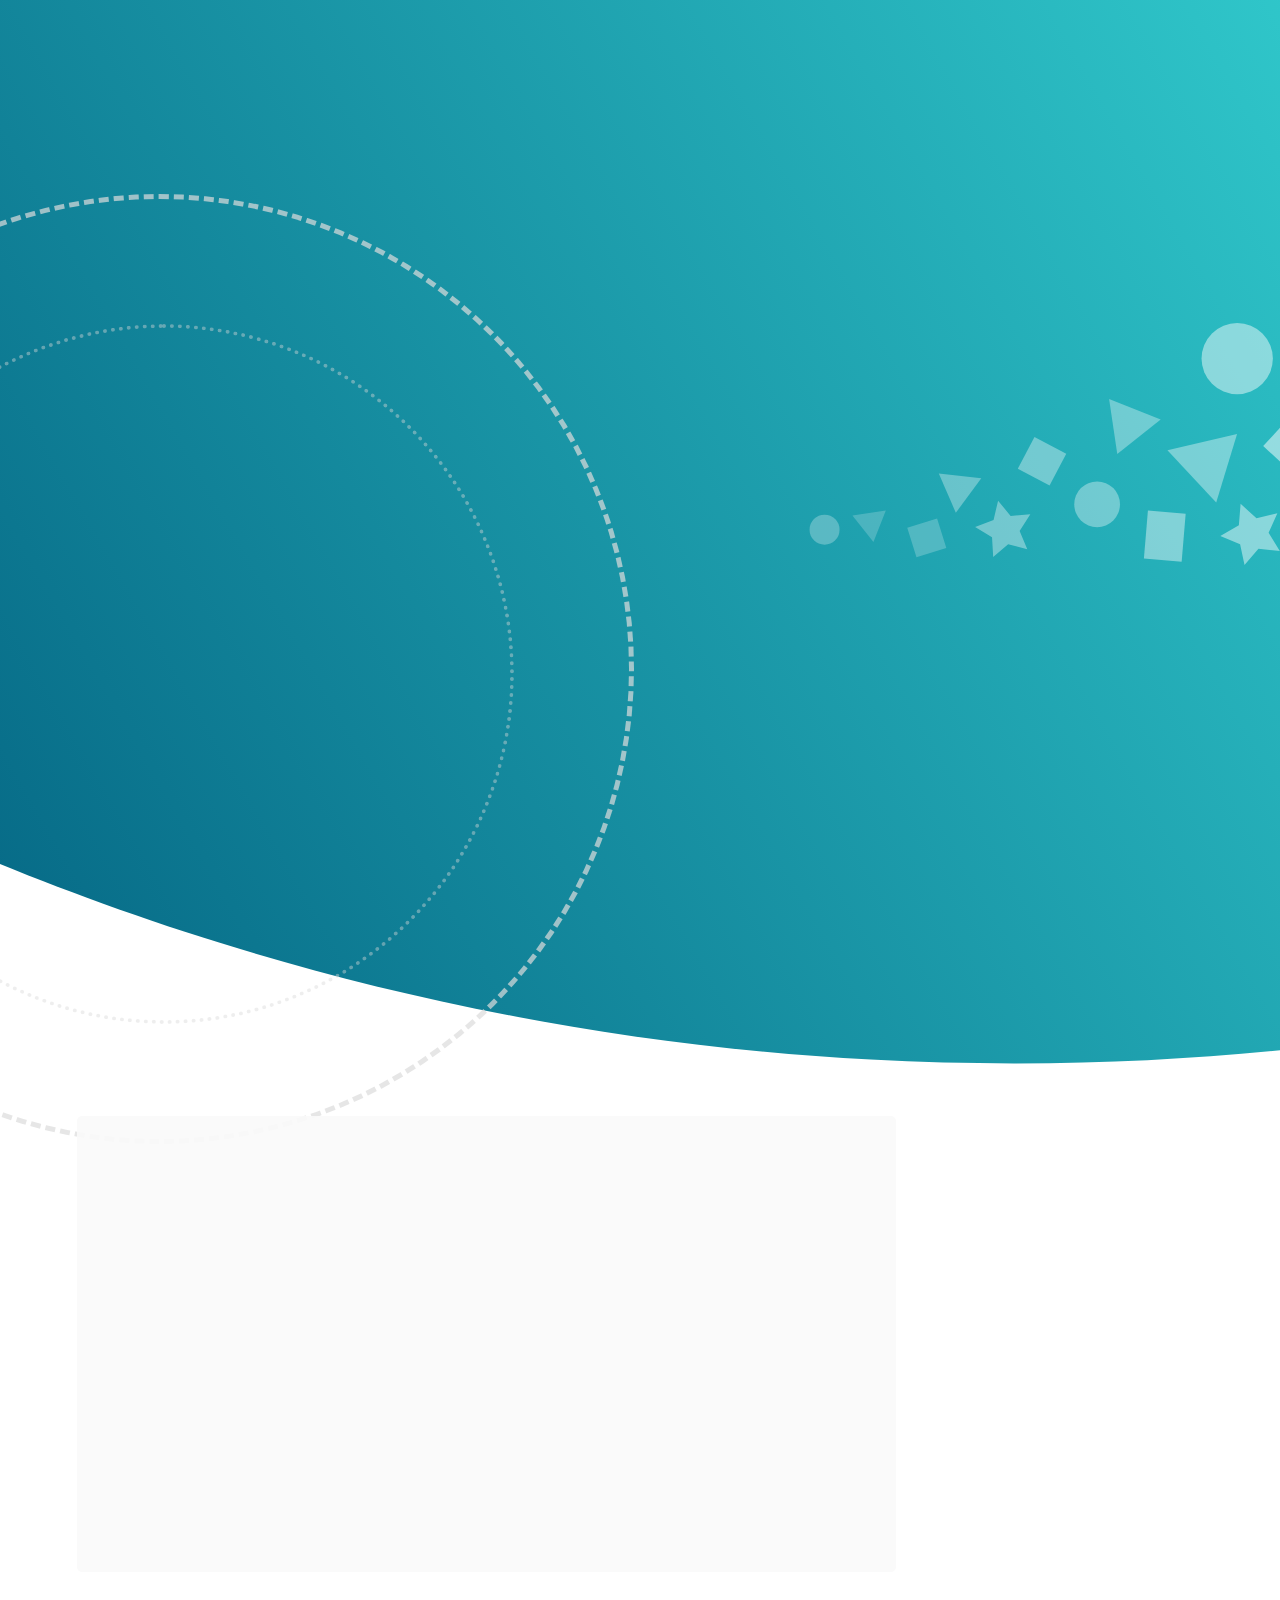
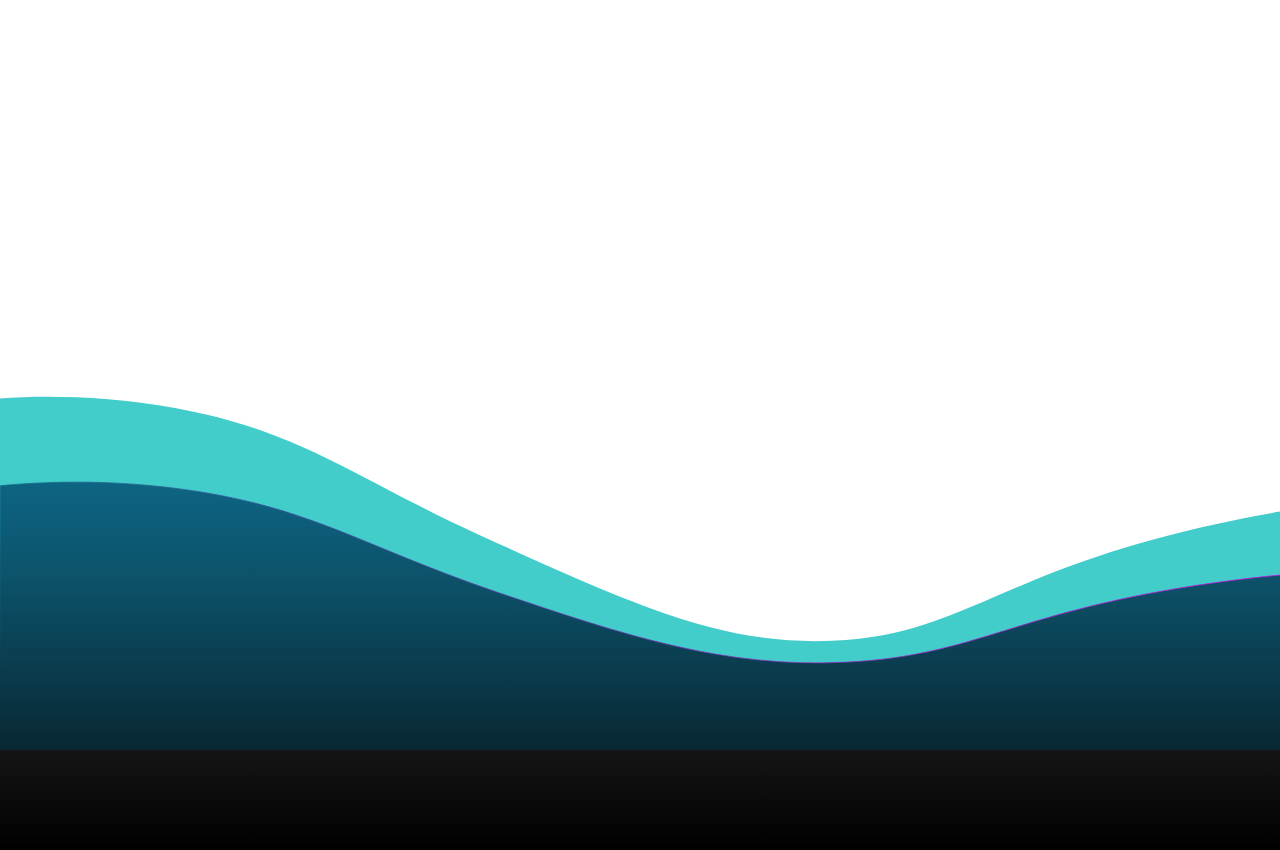
==== commit 06c884e5: "covid-19 update" ====
--- a/index.html
+++ b/index.html
@@ -57,14 +57,14 @@
                     <h1 class="slideanim2">Spectrum @Cal</h1>
                     <h4 class="slideanim delay1">Empowering the Berkeley autism community</h4>
                     <br/>
+                    <button class="secondary-button slideanim delay2">
+                        <a href="covid">COVID-19 Update <i class="fas fa-angle-right fa-icon"></i></a>
+                    </button>
+                    <!--<button class="secondary-button slideanim delay2">
+                            <a href="run">5k Run <i class="fas fa-angle-right fa-icon"></i></a>
+                    </button>-->
                     <button class="main-button slideanim delay2">
                         <a href="about">About Us <i class="fas fa-angle-right fa-icon"></i></a>
-                    </button>
-                    <button class="secondary-button slideanim delay2">
-                            <a href="run">5k Run <i class="fas fa-angle-right fa-icon"></i></a>
-                    </button>
-                    <button class="secondary-button slideanim delay2">
-                        <a href="https://decal.berkeley.edu/courses/5140" target="_blank">Decal <i class="fas fa-angle-right fa-icon"></i></a>
                     </button>
                 </div>
             </div>
--- a/styles/main.css
+++ b/styles/main.css
@@ -1 +1 @@
-:root{--main-color:#42cdca;--secondary-color:#0d6583;--pop:#e42c76;--main-bg:#fff;--dark-bg:#151515}html{padding:0;overflow-x:hidden}body,html{margin:0 auto}body{width:100%}a,body,button,div,em,h1,h2,img,li,ol,p,ul{padding:0;margin:0;outline:0;font-family:Lato;font-weight:400}a,button{transition-duration:.2s}.web-show{display:block}.phone-show{display:none}a{color:var(--pop);transition-duration:.2s}a:hover{text-decoration:none;color:var(--secondary-color)}li,p{font-weight:300;font-size:18px}body{overflow-x:hidden}h1{font-size:65px;font-weight:600}h3{font-size:30px;font-weight:500}h4{font-size:24px}button{font-size:18px;border:0}button .fa-icon{margin:0 5px 0 0;transition-duration:.2s}button:hover{filter:brightness(.8)}button:hover .fa-icon{margin:0 3px 0 2px}button a{color:#fff}button:hover a{color:#fff;text-decoration:none;text-shadow:0 0 1px #fff}.main-button,.secondary-button{border-radius:30px;padding:10px 20px}.main-button{background-color:var(--pop);box-shadow:0 0 6px var(--pop)}#run-buttons{display:flex;justify-content:center}.logo{width:120px}#eventbrite-logo{position:relative;top:5px}.logo-button{margin:10px}.secondary-button{background-color:var(--dark-bg);box-shadow:0 0 6px var(--dark-bg)}#border-bot{width:60px;height:5px;background-color:var(--pop);display:block;margin:20px auto}#nav-links{float:right}#phone-nav{display:none}#mobile-programs:hover{cursor:pointer}#dropdown2{margin-left:15px;display:none}#main-nav{padding:0 6%;background:transparent;position:fixed;top:0;left:0;margin:0;width:100%;z-index:9999;transition-duration:.3s}#dropdown,#main-nav a{display:inline;float:left}#dropdown{position:relative}#dropdown-menu{background-color:#fff;width:150%;top:70px;position:absolute;border-radius:5px;left:4%;display:none}#dropdown-menu:after{content:"";position:absolute;top:0;left:50%;width:0;height:0;border:15px solid transparent;border-bottom-color:#fff;border-top:0;margin-left:-15px;margin-top:-15px}#dropdown-menu a{display:block;margin:auto;text-align:center;float:none;padding:10px 0;color:#666}#dropdown-menu a:hover{background-color:#fcfcfc;color:#444;text-decoration:none}.nav-link{color:#fff;letter-spacing:.7px;padding:25px 15px;margin:0 6px;transition-duration:.2s}.nav-link:hover{color:#fff;opacity:.7;text-shadow:0 0 5px hsla(0,0%,78.4%,.5)}.bubble{background-color:var(--main-bg);padding:10px 20px;color:#333;font-size:18px;border-radius:20px;display:inline;box-shadow:0 0 10px hsla(0,0%,94.1%,.5)}.bubble .fa-icon,.bubble strong{color:var(--main-color)}#home-main{margin:0;height:120vh;position:relative;z-index:99;width:102%;left:-2%;top:0;padding:30vh 0;background-image:url(../images/autism-main-bg.svg);background-size:cover;background-repeat:no-repeat;background-position:0;color:#fff}@keyframes rotate{0%{transform:rotate(0deg)}to{transform:rotate(-1turn)}}@keyframes rotate2{0%{transform:rotate(0deg)}to{transform:rotate(1turn)}}#home-circle{position:absolute;height:950px;width:950px;padding:125px;border:5px dashed #dcdcdc;left:-290px;top:18%;border-radius:100%;opacity:.7;animation:rotate 50s linear 0s infinite normal}#inner-circle{border:4px dotted #dadada;opacity:.6;width:700px;height:700px;border-radius:100%;animation:rotate2 30s linear 0s infinite normal}#home-main .row{padding:0 10%;margin:0 0 0 5%}#home-main h1{padding:20px 0;text-shadow:0 0 3px #fff}#home-main h4{text-shadow:0 0 1.5px #fff}#home-main button{margin-right:15px}#home-about{position:relative;width:100%}#who-are-we{position:relative;color:#444;background:hsla(0,0%,98%,.9);z-index:800;padding:70px 5% 50px;margin:4vh 30% 0 6%;border-radius:5px}#who-are-we h2{text-shadow:0 0 5px hsla(0,0%,80%,.13);padding-bottom:15px;font-size:40px}#who-are-we p{color:#666;padding:10px 0}#home-about #img-border{position:relative;z-index:600;margin:-5vh 0 0 30%;width:65%;border:3px solid var(--pop)}#home-about #img-border img{position:absolute;width:102%;top:-40px;left:-40px;padding:20px;border:3px solid var(--main-color)}#next-icon,#prev-icon{font-size:40px}#contact{padding:70px 10% 130px;background-image:url(../images/message-bg.svg);background-size:cover;background-repeat:no-repeat;background-position:0}#contact h4{color:#666;padding-bottom:10px}#contact h2{font-size:45px;padding:30px 0}#contact label{font-size:12px;text-transform:uppercase;letter-spacing:2px;color:#999;font-weight:700;display:block}#contact-form input,#contact-form textarea{border:1px solid #dcdcdc;border-radius:5px;padding:5px 10px;background-color:#fff;width:90%;box-shadow:0 0 4px #fafafa;transition-duration:.2s;margin-bottom:10px;color:#666}#contact-form input:focus,#contact-form textarea:focus{outline:0;border:1px solid var(--pop)}#form-errors{font-weight:700}#submit-message{color:#fff;margin:20px 0;outline:0}#submit-message:hover{cursor:pointer}#contact-social a{margin-bottom:20px;display:block}#contact-social .fab{font-size:40px}#footer{background:linear-gradient(var(--dark-bg),#000);padding:50px 10%;color:#fff}#footer a{display:block;color:#fff;padding:8px 0;text-align:right;font-size:18px}#footer-socials a{text-align:left}#footer a:hover{text-shadow:0 0 2px #fff}#footer a .fab{font-size:30px}#footer hr{background-color:#fff;margin:20px auto}#about-head{padding:20vh 6% 30vh;color:#fff;position:relative;background-image:url(../images/about-bg.svg);background-size:cover;background-repeat:no-repeat;background-position:50%}#about-head #border-bot{margin:15px 0}#about-head span{color:gold;text-shadow:0 0 4px gold}.subtitle{text-transform:uppercase;font-size:20px;letter-spacing:2px;font-weight:700}#about-head h1{font-size:50px;width:67%;text-shadow:0 0 3px #fff}#about-body{padding:0 8% 50px;position:relative;width:100%;background:linear-gradient(#fff,#ccc)}#about-body h2{font-size:28px;color:var(--dark-bg);padding:5px 0 15px}.about-sec{padding:20px 0;color:#666}.about-sec p{line-height:30px}.about-sec li{margin-left:30px;padding-bottom:8px}.about-sec .li2{margin-left:70px}#asd-quote{width:100%;position:relative;padding:0;border:3px solid var(--pop);margin:20px 0}#asd-quote #quote-inner{position:relative;padding:50px 6% 25px 10%;width:100%;top:-15px;left:-15px;border:3px solid var(--main-color)}#asd-quote p{color:#444;font-size:18px;letter-spacing:3px;text-transform:uppercase;font-weight:500;text-align:center;padding-bottom:20px}.quote-mark{position:absolute;top:45px;width:40px}#left-quote{left:3%}#right-quote{right:3%}.wrap{perspective:800px;perspective-origin:50% -100px;position:absolute;top:25vh;right:10%;animation:spinorigin 15s linear infinite}@keyframes spincube{0%{transform:rotateY(0)}to{transform:rotateY(1turn)}}@keyframes spinorigin{0%{perspective-origin:50% -100px;perspective:800px}50%{perspective-origin:0 150px;perspective:400px}to{perspective-origin:50% -100px;perspective:800px}}.cube{position:relative;width:200px;transform-style:preserve-3d;animation:spincube 10s linear infinite}.cube div{position:absolute;width:200px;height:200px;opacity:.6;background-color:var(--pop);border:1px solid #ddd}.cube div p{padding:75px 0;display:block;margin:auto;font-size:30px;text-align:center;text-shadow:0 0 7px #fff}.cube .back{transform:translateZ(-100px) rotateY(180deg)}.cube .back,.cube .right{background-color:var(--main-color)}.cube .right{transform:rotateY(-270deg) translateX(100px);transform-origin:top right}.left{transform:rotateY(270deg) translateX(-100px);transform-origin:center left}.top{transform:rotateX(-90deg) translateY(-100px);transform-origin:top center}.cube .bottom{transform:rotateX(90deg) translateY(100px);transform-origin:bottom center}.cube .bottom,.cube .front{background-color:var(--secondary-color)}.cube .front{transform:translateZ(100px)}#run-head{height:75vh;position:relative;width:100%;overflow:hidden}#run-head-img{position:absolute;z-index:0;top:0;left:0;width:100%}#run-head-img img{filter:brightness(.5) blur(2px) saturate(1.3);width:110%;margin-left:-5%;min-width:900px}#run-head-text{position:absolute;z-index:99;top:0;left:0;padding:24vh 6% 0;color:#fff}#run-head-text #border-bot{margin:15px 0}#run-head-text h1{text-shadow:0 0 3px #fff}#run-head-text h4{padding:10px 0}#run-body{padding:10vh 6%;position:relative;background-color:var(--main-bg)}#run-body h3{color:var(--secondary-color)}#run-circle{border:10px dotted var(--main-color);position:absolute;width:700px;height:700px;padding:60px;top:-20vh;right:-400px;z-index:15;opacity:.4;border-radius:100%;animation:rotate 50s linear 0s infinite normal}#run-circle-circle{background-color:var(--pop);width:580px;height:580px;border-radius:100%}#run-info{padding:30px 5%;background-color:#fff;margin:-140px 0 50px;border-radius:20px;box-shadow:0 0 10px hsla(0,0%,78.4%,.5);text-align:center;position:relative;z-index:500}#run-info h2{font-size:18px;letter-spacing:2px;color:#666;padding:10px 0}#run-info h4{color:var(--pop);font-size:25px;text-shadow:0 0 2px #ddd}#run-about{position:relative;z-index:999;width:76%;margin-right:30%}#run-about p{padding:8px 0;color:#666}#prev-run{padding:40px 0}#prev-run h3 span{color:#666;display:none}#run-carousel{margin:20px 0;position:relative;height:500px}#run-carousel-inner{width:94%;margin-left:3%;height:100%;overflow-X:hidden;position:relative}#inner-imgs{position:absolute;width:8000px;height:90%;top:5%;left:0;transition-duration:.5s}#inner-imgs img{height:100%;float:left;margin-right:40px;box-shadow:3px 3px 15px #aaa}#carousel-left,#carousel-right{position:absolute;z-index:999;color:#fff;background:var(--main-color);opacity:.8;border:0;font-size:36px;padding:0 10px;top:220px;width:5%;outline:0}#run-carousel button:hover{cursor:pointer}#carousel-left{left:0}#carousel-right{right:0}#columns-head{padding:25vh 8% 40vh;background:url(../images/columns-bg.svg);background-size:cover;background-position:bottom;color:#fff}#columns-head h1{text-shadow:0 0 3px #fff}#columns-body{padding:50px 8%;background-color:var(--dark-bg);margin-top:-5px}.column-sec{box-shadow:0 0 15px #444;border-radius:10px;margin-bottom:30px;overflow:hidden}#why-i-support{margin-top:-30vh}.column-sec-head{position:relative;padding:30px 6%;margin:0;color:#fff;background:linear-gradient(100deg,var(--pop),var(--secondary-color),var(--main-color))}.column-sec-head:hover{cursor:pointer}.column-sec-head h3{font-size:28px}.column-sec section{display:none;padding:30px 6%;background-color:#fff;border-radius:0 0 20px 20px;margin:0}.column-sec section p{padding-bottom:15px;color:#666}.plus{top:50%;margin-top:-15px;right:5%}.plus,.plus .line1{position:absolute;transition-duration:.2s}.plus .line1{width:5px;height:25px;top:10px;padding-top:10px;margin-top:-10px;background-color:#fff;border-radius:20px}.plus .short{height:0;padding-top:5px;margin-top:0}.plus .line2{position:absolute;top:10px;left:-10px;width:25px;height:5px;background-color:#fff;border-radius:20px;transition-duration:.2s}.plus:hover{cursor:pointer}.plus:hover .line1,.plus:hover .line2{box-shadow:0 0 3px #fff}#awareness-week #title-area{position:relative;display:block;text-align:center;height:100%;color:#444;margin:0 5%}#awareness-week h4{font-size:22px}#awareness-week .far{color:var(--main-color);font-size:80px;animation:pulse 2s linear 0s infinite normal;padding-bottom:10px}@keyframes pulse{0%{text-shadow:0 0 0 var(--main-color)}50%{text-shadow:0 0 5px var(--main-color);transform:scale(1.1)}to{text-shadow:0 0 0 var(--main-color)}}#awareness-week h2{font-size:35px}#awareness-week li,#awareness-week p{padding:0 0 5px;color:#666;text-align:left}#awareness-week hr{margin:50px 0}#awareness-week #carousel{display:block;margin:0;width:100%}#awareness-week #carousel .carousel-item{box-shadow:0 0 10px hsla(0,0%,96.9%,.5)}#awareness-week #carousel .carousel-item img{position:relative;left:50%;transform:translateX(-50%);width:100%}#awareness-week li{margin-left:30px;padding-bottom:5px}#awareness-week .li2{margin-left:70px}#mentor-head{padding:22vh 8% 30vh;background:url(../images/mentorship.svg);background-size:cover;background-position:0;color:#fff}#mentor-head h3{font-size:22px}#mentor-head #border-bot{margin:10px 0;background:#fff}#mentor-head h1{font-size:55px;text-shadow:0 0 3px #fff}#mentor-body{padding:8vh 8%}.slideanim,.slideanim2,.slideanim3,.slideanim4{visibility:hidden}.slideUp{animation-name:slideUp;-webkit-animation-name:slideUp}.slideLeft,.slideUp{animation-duration:.8s;-webkit-animation-duration:.8s;visibility:visible}.slideLeft{animation-name:slideLeft;-webkit-animation-name:slideLeft}.sizer{animation-name:sizer;-webkit-animation-name:sizer}.opaque,.sizer{animation-duration:.6s;-webkit-animation-duration:.6s;visibility:visible}.opaque{animation-name:opacity;-webkit-animation-name:opacity}@keyframes slideUp{0%{opacity:0;transform:translateY(20%)}to{opacity:1;transform:translateY(0);visibility:visible}}@-webkit-keyframes slideUp{0%{opacity:0;-webkit-transform:translateY(20%)}to{opacity:1;-webkit-transform:translateY(0);visibility:visible}}@keyframes slideLeft{0%{opacity:0;transform:translateX(-10%)}to{opacity:1;transform:translateX(0);visibility:visible}}@-webkit-keyframes slideLeft{0%{opacity:0;-webkit-transform:translateX(-10%)}to{opacity:1;-webkit-transform:translateX(0);visibility:visible}}@keyframes sizer{0%{transform:scale(0)}60%{transform:scale(1.03);visibility:visible}to{transform:scale(1)}}@-webkit-keyframes sizer{0%{transform:scale(0)}60%{transform:scale(1.03);visibility:visible}to{transform:scale(1)}}@keyframes opacity{0%{opacity:0}to{opacity:1;visibility:visible}}@-webkit-keyframes opacity{0%{opacity:0}to{opacity:1;visibility:visible}}@media only screen and (max-width:1050px){.subtitle{font-size:18px}#about-head{padding:15vh 6% 40vh;background-position:0}#about-head h1{font-size:40px;width:65%}.cube{position:relative;width:170px;transform-style:preserve-3d;animation:spincube 10s linear infinite}.cube div{position:absolute;width:170px;height:170px;opacity:.6;background-color:var(--pop);border:1px solid #ddd}.cube div p{padding:60px 0;display:block;margin:auto;font-size:30px;text-align:center;text-shadow:0 0 7px #fff}.cube .back{transform:translateZ(-85px) rotateY(180deg)}.cube .right{transform:rotateY(-270deg) translateX(85px)}.left{transform:rotateY(270deg) translateX(-85px)}.top{transform:rotateX(-90deg) translateY(-85px)}.cube .bottom{transform:rotateX(90deg) translateY(85px)}.cube .front{transform:translateZ(85px)}#carousel-left,#carousel-right{width:8%}#run-circle{width:500px;height:500px;padding:60px;top:5vh;right:-300px}#run-circle-circle{width:380px;height:380px}#mentor-head h1{font-size:40px;text-shadow:0 0 2px #fff}}@media only screen and (max-width:768px){#main-nav{display:none}li,p{font-size:16px}h1{font-size:45px}h3{font-size:25px}h4{font-size:20px}button{font-size:16px}#border-bot{width:50px;height:4px;margin:15px auto}.web-show{display:none}#phone-nav,.phone-show{display:block}#phone-nav{background-color:#1e1e23;height:65px;position:fixed;top:0;left:0;width:100%;z-index:9999}#menuToggle{display:flex;flex-direction:column;position:relative;top:25px;left:25px;z-index:1;-webkit-user-select:none;user-select:none}#menuToggle input{display:flex;width:40px;height:32px;position:absolute;cursor:pointer;opacity:0;z-index:2}#menuToggle span{display:flex;width:29px;height:2px;margin-bottom:5px;position:relative;background:#fff;border-radius:3px;z-index:1;transform-origin:5px 0;transition:transform .5s cubic-bezier(.77,.2,.05,1),background .5s cubic-bezier(.77,.2,.05,1),opacity .55s ease}#menuToggle span:first-child{transform-origin:0 0}#menuToggle span:nth-last-child(2){transform-origin:0 100%}#menuToggle input:checked~span{opacity:1;transform:rotate(45deg) translate(-3px,-1px);background:#36383f}#menuToggle input:checked~span:nth-last-child(3){opacity:0;transform:rotate(0deg) scale(.2)}#menuToggle input:checked~span:nth-last-child(2){transform:rotate(-45deg) translateY(-1px)}#menu{position:absolute;width:90%;height:120vh;box-shadow:0 0 10px #85888c;margin:-50px 0 0 -50px;padding:100px 0 0 50px;background-color:#fcfcfc;-webkit-font-smoothing:antialiased;transform-origin:0 0;transform:translate(-100%);transition:transform .5s cubic-bezier(.77,.2,.05,1)}#menu li{padding:6px 0;transition-delay:2s;list-style-type:none}#menu li a{color:#444;font-size:18px}#menuToggle input:checked~ul{transform:none}.bubble{padding:8px 15px;font-size:16px}#home-main{padding:28vh 0;background-image:url(../images/autism-main-bg.svg);background-size:cover;background-repeat:no-repeat;background-position:30% top;height:100vh}#home-circle{height:600px;width:600px;padding:100px;top:28%}#inner-circle{width:400px;height:400px}#home-main .row{padding:0 3%;margin:0 0 0 6%}#home-main button{margin:0 15px 15px 0}#home-about{position:relative;width:100%}#who-are-we{padding:40px 7% 30px;margin:0 8%}#who-are-we h2{font-size:30px}#home-about #img-border{position:relative;z-index:600;margin:0 8%;width:84%;border:0}#home-about #img-border img{width:100%;top:0;left:0;padding:0;border:0}#awareness-week{padding:0 3%}#awareness-week #title-area{padding-bottom:30px;margin:0}#awareness-week .far{font-size:60px}#awareness-week h2{font-size:25px}#awareness-week #carousel{display:block;margin:0 auto;height:auto;width:100%}#contact{padding:20px 8% 20vh;background-size:120%;background-position:0 bottom}#contact h2{font-size:35px;padding:30px 0}#contact label{font-size:10px}#contact-form input:focus,#contact-form textarea:focus{outline:0;border:1px solid var(--pop)}#submit-message{color:#fff;margin:20px 0 40px;outline:0}#submit-message:hover{cursor:pointer}#footer{padding:40px 8%}#footer .col-md-2{padding:15px 2%}#footer a{display:inline;color:#fff;padding:15px 7px;text-align:left;font-size:15px}#about-head{padding:15vh 8% 25vh}#about-head h1{font-size:35px;width:100%}#about-body h2{font-size:24px}.about-sec{padding:15px 0}#awareness-week li,.about-sec li{margin-left:20px}#awareness-week .li2{margin-left:50px}#asd-quote #quote-inner{padding:50px 15% 25px;top:-15px;left:-15px;border:3px solid var(--main-color)}#asd-quote p{font-size:14px;letter-spacing:2px}.quote-mark{position:absolute;top:45px;width:25px}#left-quote{left:7%}#right-quote{right:3%}.wrap{display:none}@keyframes spincube{0%{transform:rotateY(0)}to{transform:rotateY(1turn)}}@keyframes spinorigin{0%{perspective-origin:50% -100px;perspective:800px}50%{perspective-origin:0 150px;perspective:400px}to{perspective-origin:50% -100px;perspective:800px}}#prev-run h3 span{display:inline}#run-head{height:85vh}#run-head-img img{filter:brightness(.5) blur(2px) saturate(1.3);width:220%;margin-left:-60%}#run-circle{width:400px;height:400px;padding:40px;top:10vh;right:-250px;opacity:.3}#run-circle-circle{width:320px;height:320px}#run-info{padding:10px 5%;margin:-100px 0 50px}#run-info h2{font-size:15px}#run-info h4{font-size:20px;padding:0 0 10px}#run-about{width:100%;margin-right:0}#run-carousel{margin:20px 0;position:relative;height:400px}#run-carousel-inner{width:100%;margin-left:0;height:100%;overflow-X:scroll}#inner-imgs{position:absolute;width:5800px;height:90%;top:5%;left:0;transition-duration:.5s}#carousel-left,#carousel-right{display:none}.plus{right:11%}#mentor-head{padding:25vh 6%;background-position:50%}#mentor-head h3{font-size:17px}#mentor-head #border-bot{margin:5px 0}#mentor-head h1{font-size:40px}#mentor-body{padding:6vh 6%}#mentor-body p{line-height:28px}.mentor-card{margin:20px 5%}.mentor-card .card-header{padding:25px 5% 15px}.mentor-card .card-header h5{font-size:20px}.mentor-card .card-body{padding:10px 5% 20px}.mentor-card li{line-height:28px}#mentor-body .main-button{font-size:18px}.column-sec-head h3{font-size:22px}#columns-head{padding:22vh 8% 30vh}}+:root{--main-color:#42cdca;--secondary-color:#0d6583;--pop:#e42c76;--main-bg:#fff;--dark-bg:#151515}html{padding:0;overflow-x:hidden}#covid{padding:50px 5%;}#covid p{padding: 10px 0px;}body,html{margin:0 auto}body{width:100%}a,body,button,div,em,h1,h2,img,li,ol,p,ul{padding:0;margin:0;outline:0;font-family:Lato;font-weight:400}a,button{transition-duration:.2s}.web-show{display:block}.phone-show{display:none}a{color:var(--pop);transition-duration:.2s}a:hover{text-decoration:none;color:var(--secondary-color)}li,p{font-weight:300;font-size:18px}body{overflow-x:hidden}h1{font-size:65px;font-weight:600}h3{font-size:30px;font-weight:500}h4{font-size:24px}button{font-size:18px;border:0}button .fa-icon{margin:0 5px 0 0;transition-duration:.2s}button:hover{filter:brightness(.8)}button:hover .fa-icon{margin:0 3px 0 2px}button a{color:#fff}button:hover a{color:#fff;text-decoration:none;text-shadow:0 0 1px #fff}.main-button,.secondary-button{border-radius:30px;padding:10px 20px}.main-button{background-color:var(--pop);box-shadow:0 0 6px var(--pop)}#run-buttons{display:flex;justify-content:center}.logo{width:120px}#eventbrite-logo{position:relative;top:5px}.logo-button{margin:10px}.logo-button:hover{cursor:pointer}.secondary-button{background-color:var(--dark-bg);box-shadow:0 0 6px var(--dark-bg)}#border-bot{width:60px;height:5px;background-color:var(--pop);display:block;margin:20px auto}#nav-links{float:right}#phone-nav{display:none}#mobile-programs:hover{cursor:pointer}#dropdown2{margin-left:15px;display:none}#main-nav{padding:0 6%;background:transparent;position:fixed;top:0;left:0;margin:0;width:100%;z-index:9999;transition-duration:.3s}#dropdown,#main-nav a{display:inline;float:left}#dropdown{position:relative}#dropdown-menu{background-color:#fff;width:150%;top:70px;position:absolute;border-radius:5px;left:4%;display:none}#dropdown-menu:after{content:"";position:absolute;top:0;left:50%;width:0;height:0;border:15px solid transparent;border-bottom-color:#fff;border-top:0;margin-left:-15px;margin-top:-15px}#dropdown-menu a{display:block;margin:auto;text-align:center;float:none;padding:10px 0;color:#666}#dropdown-menu a:hover{background-color:#fcfcfc;color:#444;text-decoration:none}.nav-link{color:#fff;letter-spacing:.7px;padding:25px 15px;margin:0 6px;transition-duration:.2s}.nav-link:hover{color:#fff;opacity:.7;text-shadow:0 0 5px hsla(0,0%,78.4%,.5)}.bubble{background-color:var(--main-bg);padding:10px 20px;color:#333;font-size:18px;border-radius:20px;display:inline;box-shadow:0 0 10px hsla(0,0%,94.1%,.5)}.bubble .fa-icon,.bubble strong{color:var(--main-color)}#home-main{margin:0;height:120vh;position:relative;z-index:99;width:102%;left:-2%;top:0;padding:30vh 0;background-image:url(../images/autism-main-bg.svg);background-size:cover;background-repeat:no-repeat;background-position:0;color:#fff}@keyframes rotate{0%{transform:rotate(0deg)}to{transform:rotate(-1turn)}}@keyframes rotate2{0%{transform:rotate(0deg)}to{transform:rotate(1turn)}}#home-circle{position:absolute;height:950px;width:950px;padding:125px;border:5px dashed #dcdcdc;left:-290px;top:18%;border-radius:100%;opacity:.7;animation:rotate 50s linear 0s infinite normal}#inner-circle{border:4px dotted #dadada;opacity:.6;width:700px;height:700px;border-radius:100%;animation:rotate2 30s linear 0s infinite normal}#home-main .row{padding:0 10%;margin:0 0 0 5%}#home-main h1{padding:20px 0;text-shadow:0 0 3px #fff}#home-main h4{text-shadow:0 0 1.5px #fff}#home-main button{margin-right:15px}#home-about{position:relative;width:100%}#who-are-we{position:relative;color:#444;background:hsla(0,0%,98%,.9);z-index:800;padding:70px 5% 50px;margin:4vh 30% 0 6%;border-radius:5px}#who-are-we h2{text-shadow:0 0 5px hsla(0,0%,80%,.13);padding-bottom:15px;font-size:40px}#who-are-we p{color:#666;padding:10px 0}#home-about #img-border{position:relative;z-index:600;margin:-5vh 0 0 30%;width:65%;border:3px solid var(--pop)}#home-about #img-border img{position:absolute;width:102%;top:-40px;left:-40px;padding:20px;border:3px solid var(--main-color)}#next-icon,#prev-icon{font-size:40px}#contact{padding:70px 10% 130px;background-image:url(../images/message-bg.svg);background-size:cover;background-repeat:no-repeat;background-position:0}#contact h4{color:#666;padding-bottom:10px}#contact h2{font-size:45px;padding:30px 0}#contact label{font-size:12px;text-transform:uppercase;letter-spacing:2px;color:#999;font-weight:700;display:block}#contact-form input,#contact-form textarea{border:1px solid #dcdcdc;border-radius:5px;padding:5px 10px;background-color:#fff;width:90%;box-shadow:0 0 4px #fafafa;transition-duration:.2s;margin-bottom:10px;color:#666}#contact-form input:focus,#contact-form textarea:focus{outline:0;border:1px solid var(--pop)}#form-errors{font-weight:700}#submit-message{color:#fff;margin:20px 0;outline:0}#submit-message:hover{cursor:pointer}#contact-social a{margin-bottom:20px;display:block}#contact-social .fab{font-size:40px}#footer{background:linear-gradient(var(--dark-bg),#000);padding:50px 10%;color:#fff}#footer a{display:block;color:#fff;padding:8px 0;text-align:right;font-size:18px}#footer-socials a{text-align:left}#footer a:hover{text-shadow:0 0 2px #fff}#footer a .fab{font-size:30px}#footer hr{background-color:#fff;margin:20px auto}#about-head{padding:20vh 6% 30vh;color:#fff;position:relative;background-image:url(../images/about-bg.svg);background-size:cover;background-repeat:no-repeat;background-position:50%}#about-head #border-bot{margin:15px 0}#about-head span{color:gold;text-shadow:0 0 4px gold}.subtitle{text-transform:uppercase;font-size:20px;letter-spacing:2px;font-weight:700}#about-head h1{font-size:50px;width:67%;text-shadow:0 0 3px #fff}#about-body{padding:0 8% 50px;position:relative;width:100%;background:linear-gradient(#fff,#ccc)}#about-body h2{font-size:28px;color:var(--dark-bg);padding:5px 0 15px}.about-sec{padding:20px 0;color:#666}.about-sec p{line-height:30px}.about-sec li{margin-left:30px;padding-bottom:8px}.about-sec .li2{margin-left:70px}#asd-quote{width:100%;position:relative;padding:0;border:3px solid var(--pop);margin:20px 0}#asd-quote #quote-inner{position:relative;padding:50px 6% 25px 10%;width:100%;top:-15px;left:-15px;border:3px solid var(--main-color)}#asd-quote p{color:#444;font-size:18px;letter-spacing:3px;text-transform:uppercase;font-weight:500;text-align:center;padding-bottom:20px}.quote-mark{position:absolute;top:45px;width:40px}#left-quote{left:3%}#right-quote{right:3%}.wrap{perspective:800px;perspective-origin:50% -100px;position:absolute;top:25vh;right:10%;animation:spinorigin 15s linear infinite}@keyframes spincube{0%{transform:rotateY(0)}to{transform:rotateY(1turn)}}@keyframes spinorigin{0%{perspective-origin:50% -100px;perspective:800px}50%{perspective-origin:0 150px;perspective:400px}to{perspective-origin:50% -100px;perspective:800px}}.cube{position:relative;width:200px;transform-style:preserve-3d;animation:spincube 10s linear infinite}.cube div{position:absolute;width:200px;height:200px;opacity:.6;background-color:var(--pop);border:1px solid #ddd}.cube div p{padding:75px 0;display:block;margin:auto;font-size:30px;text-align:center;text-shadow:0 0 7px #fff}.cube .back{transform:translateZ(-100px) rotateY(180deg)}.cube .back,.cube .right{background-color:var(--main-color)}.cube .right{transform:rotateY(-270deg) translateX(100px);transform-origin:top right}.left{transform:rotateY(270deg) translateX(-100px);transform-origin:center left}.top{transform:rotateX(-90deg) translateY(-100px);transform-origin:top center}.cube .bottom{transform:rotateX(90deg) translateY(100px);transform-origin:bottom center}.cube .bottom,.cube .front{background-color:var(--secondary-color)}.cube .front{transform:translateZ(100px)}#run-head{height:75vh;position:relative;width:100%;overflow:hidden}#run-head-img{position:absolute;z-index:0;top:0;left:0;width:100%}.team-member{padding: 10px 10% 30px 10%; background-color: white; border-radius: 10px; box-shadow: 0px 0px 10px rgba(0,0,0,0.15); text-align: center; margin: 20px 0px;} .team-member img {width: 70%; text-align: center; min-width: 180px;margin: 10px auto; border-radius: 100%; box-shadow: 0px 0px 10px rgba(0,0,0,0.15)} .team-member h3 {font-size: 25px} .team-member h4 {font-size: 16px; text-transform: uppercase; color: var(--main-color); letter-spacing: 3px} .team-member h5 {font-size: 18px} .team-member p {font-size: 16px; text-align: left; padding: 5px 0px; line-height: 27px} #run-head-img img{filter:brightness(.5) blur(2px) saturate(1.3);width:110%;margin-left:-5%;min-width:900px}#run-head-text{position:absolute;z-index:99;top:0;left:0;padding:24vh 6% 0;color:#fff}#run-head-text #border-bot{margin:15px 0}#run-head-text h1{text-shadow:0 0 3px #fff}#run-head-text h4{padding:10px 0}#run-body{padding:10vh 6%;position:relative;background-color:var(--main-bg)}#run-body h3{color:var(--secondary-color)}#run-circle{border:10px dotted var(--main-color);position:absolute;width:700px;height:700px;padding:60px;top:-20vh;right:-400px;z-index:15;opacity:.4;border-radius:100%;animation:rotate 50s linear 0s infinite normal}#run-circle-circle{background-color:var(--pop);width:580px;height:580px;border-radius:100%}#run-info{padding:30px 5%;background-color:#fff;margin:-140px 0 50px;border-radius:20px;box-shadow:0 0 10px hsla(0,0%,78.4%,.5);text-align:center;position:relative;z-index:500}#run-info h2{font-size:18px;letter-spacing:2px;color:#666;padding:10px 0}#run-info h4{color:var(--pop);font-size:25px;text-shadow:0 0 2px #ddd}#run-about{position:relative;z-index:999;width:76%;margin-right:30%}#run-about p{padding:8px 0;color:#666}#prev-run{padding:40px 0}#prev-run h3 span{color:#666;display:none}#run-carousel{margin:20px 0;position:relative;height:500px}#run-carousel-inner{width:94%;margin-left:3%;height:100%;overflow-X:hidden;position:relative}#inner-imgs{position:absolute;width:8000px;height:90%;top:5%;left:0;transition-duration:.5s}#inner-imgs img{height:100%;float:left;margin-right:40px;box-shadow:3px 3px 15px #aaa}#carousel-left,#carousel-right{position:absolute;z-index:999;color:#fff;background:var(--main-color);opacity:.8;border:0;font-size:36px;padding:0 10px;top:220px;width:5%;outline:0}#run-carousel button:hover{cursor:pointer}#carousel-left{left:0}#carousel-right{right:0}#columns-head{padding:25vh 8% 40vh;background:url(../images/columns-bg.svg);background-size:cover;background-position:bottom;color:#fff}#columns-head h1{text-shadow:0 0 3px #fff}#columns-body{padding:50px 8%;background-color:var(--dark-bg);margin-top:-5px}.column-sec{box-shadow:0 0 15px #444;border-radius:10px;margin-bottom:30px;overflow:hidden}#why-i-support{margin-top:-30vh}.column-sec-head{position:relative;padding:30px 6%;margin:0;color:#fff;background:linear-gradient(100deg,var(--pop),var(--secondary-color),var(--main-color))}.column-sec-head:hover{cursor:pointer}.column-sec-head h3{font-size:28px}.column-sec section{display:none;padding:30px 6%;background-color:#fff;border-radius:0 0 20px 20px;margin:0}.column-sec section p{padding-bottom:15px;color:#666}.plus{top:50%;margin-top:-15px;right:5%}.plus,.plus .line1{position:absolute;transition-duration:.2s}.plus .line1{width:5px;height:25px;top:10px;padding-top:10px;margin-top:-10px;background-color:#fff;border-radius:20px}.plus .short{height:0;padding-top:5px;margin-top:0}.plus .line2{position:absolute;top:10px;left:-10px;width:25px;height:5px;background-color:#fff;border-radius:20px;transition-duration:.2s}.plus:hover{cursor:pointer}.plus:hover .line1,.plus:hover .line2{box-shadow:0 0 3px #fff}#awareness-week #title-area{position:relative;display:block;text-align:center;height:100%;color:#444;margin:0 5%}#awareness-week h4{font-size:22px}#awareness-week .far{color:var(--main-color);font-size:80px;animation:pulse 2s linear 0s infinite normal;padding-bottom:10px}@keyframes pulse{0%{text-shadow:0 0 0 var(--main-color)}50%{text-shadow:0 0 5px var(--main-color);transform:scale(1.1)}to{text-shadow:0 0 0 var(--main-color)}}#awareness-week h2{font-size:35px}#awareness-week li,#awareness-week p{padding:0 0 5px;color:#666;text-align:left}#awareness-week hr{margin:50px 0}#awareness-week #carousel{display:block;margin:0;width:100%}#awareness-week #carousel .carousel-item{box-shadow:0 0 10px hsla(0,0%,96.9%,.5)}#awareness-week #carousel .carousel-item img{position:relative;left:50%;transform:translateX(-50%);width:100%}#awareness-week li{margin-left:30px;padding-bottom:5px}#awareness-week .li2{margin-left:70px}#mentor-head{padding:22vh 8% 30vh;background:url(../images/mentorship.svg);background-size:cover;background-position:0;color:#fff}#mentor-head h3{font-size:22px}#mentor-head #border-bot{margin:10px 0;background:#fff}#mentor-head h1{font-size:55px;text-shadow:0 0 3px #fff}#mentor-body{padding:8vh 8%}.slideanim,.slideanim2,.slideanim3,.slideanim4{visibility:hidden}.slideUp{animation-name:slideUp;-webkit-animation-name:slideUp}.slideLeft,.slideUp{animation-duration:.8s;-webkit-animation-duration:.8s;visibility:visible}.slideLeft{animation-name:slideLeft;-webkit-animation-name:slideLeft}.sizer{animation-name:sizer;-webkit-animation-name:sizer}.opaque,.sizer{animation-duration:.6s;-webkit-animation-duration:.6s;visibility:visible}.opaque{animation-name:opacity;-webkit-animation-name:opacity}@keyframes slideUp{0%{opacity:0;transform:translateY(20%)}to{opacity:1;transform:translateY(0);visibility:visible}}@-webkit-keyframes slideUp{0%{opacity:0;-webkit-transform:translateY(20%)}to{opacity:1;-webkit-transform:translateY(0);visibility:visible}}@keyframes slideLeft{0%{opacity:0;transform:translateX(-10%)}to{opacity:1;transform:translateX(0);visibility:visible}}@-webkit-keyframes slideLeft{0%{opacity:0;-webkit-transform:translateX(-10%)}to{opacity:1;-webkit-transform:translateX(0);visibility:visible}}@keyframes sizer{0%{transform:scale(0)}60%{transform:scale(1.03);visibility:visible}to{transform:scale(1)}}@-webkit-keyframes sizer{0%{transform:scale(0)}60%{transform:scale(1.03);visibility:visible}to{transform:scale(1)}}@keyframes opacity{0%{opacity:0}to{opacity:1;visibility:visible}}@-webkit-keyframes opacity{0%{opacity:0}to{opacity:1;visibility:visible}}@media only screen and (max-width:1050px){.subtitle{font-size:18px}#about-head{padding:15vh 6% 40vh;background-position:0}#about-head h1{font-size:40px;width:65%}.cube{position:relative;width:170px;transform-style:preserve-3d;animation:spincube 10s linear infinite}.cube div{position:absolute;width:170px;height:170px;opacity:.6;background-color:var(--pop);border:1px solid #ddd}.cube div p{padding:60px 0;display:block;margin:auto;font-size:30px;text-align:center;text-shadow:0 0 7px #fff}.cube .back{transform:translateZ(-85px) rotateY(180deg)}.cube .right{transform:rotateY(-270deg) translateX(85px)}.left{transform:rotateY(270deg) translateX(-85px)}.top{transform:rotateX(-90deg) translateY(-85px)}.cube .bottom{transform:rotateX(90deg) translateY(85px)}.cube .front{transform:translateZ(85px)}#carousel-left,#carousel-right{width:8%}#run-circle{width:500px;height:500px;padding:60px;top:5vh;right:-300px}#run-circle-circle{width:380px;height:380px}#mentor-head h1{font-size:40px;text-shadow:0 0 2px #fff}}@media only screen and (max-width:768px){#main-nav{display:none}li,p{font-size:16px}h1{font-size:45px}h3{font-size:25px}h4{font-size:20px}button{font-size:16px}#border-bot{width:50px;height:4px;margin:15px auto}.web-show{display:none}#phone-nav,.phone-show{display:block}#phone-nav{background-color:#1e1e23;height:65px;position:fixed;top:0;left:0;width:100%;z-index:9999}#menuToggle{display:flex;flex-direction:column;position:relative;top:25px;left:25px;z-index:1;-webkit-user-select:none;user-select:none}#menuToggle input{display:flex;width:40px;height:32px;position:absolute;cursor:pointer;opacity:0;z-index:2}#menuToggle span{display:flex;width:29px;height:2px;margin-bottom:5px;position:relative;background:#fff;border-radius:3px;z-index:1;transform-origin:5px 0;transition:transform .5s cubic-bezier(.77,.2,.05,1),background .5s cubic-bezier(.77,.2,.05,1),opacity .55s ease}#menuToggle span:first-child{transform-origin:0 0}#menuToggle span:nth-last-child(2){transform-origin:0 100%}#menuToggle input:checked~span{opacity:1;transform:rotate(45deg) translate(-3px,-1px);background:#36383f}#menuToggle input:checked~span:nth-last-child(3){opacity:0;transform:rotate(0deg) scale(.2)}#menuToggle input:checked~span:nth-last-child(2){transform:rotate(-45deg) translateY(-1px)}#menu{position:absolute;width:90%;height:120vh;box-shadow:0 0 10px #85888c;margin:-50px 0 0 -50px;padding:100px 0 0 50px;background-color:#fcfcfc;-webkit-font-smoothing:antialiased;transform-origin:0 0;transform:translate(-100%);transition:transform .5s cubic-bezier(.77,.2,.05,1)}#menu li{padding:6px 0;transition-delay:2s;list-style-type:none}#menu li a{color:#444;font-size:18px}#menuToggle input:checked~ul{transform:none}.bubble{padding:8px 15px;font-size:16px}#home-main{padding:28vh 0;background-image:url(../images/autism-main-bg.svg);background-size:cover;background-repeat:no-repeat;background-position:30% top;height:100vh}#home-circle{height:600px;width:600px;padding:100px;top:28%}#inner-circle{width:400px;height:400px}#home-main .row{padding:0 3%;margin:0 0 0 6%}#home-main button{margin:0 15px 15px 0}#home-about{position:relative;width:100%}#who-are-we{padding:40px 7% 30px;margin:0 8%}#who-are-we h2{font-size:30px}#home-about #img-border{position:relative;z-index:600;margin:0 8%;width:84%;border:0}#home-about #img-border img{width:100%;top:0;left:0;padding:0;border:0}#awareness-week{padding:0 3%}#awareness-week #title-area{padding-bottom:30px;margin:0}#awareness-week .far{font-size:60px}#awareness-week h2{font-size:25px}#awareness-week #carousel{display:block;margin:0 auto;height:auto;width:100%}#contact{padding:20px 8% 20vh;background-size:120%;background-position:0 bottom}#contact h2{font-size:35px;padding:30px 0}#contact label{font-size:10px}#contact-form input:focus,#contact-form textarea:focus{outline:0;border:1px solid var(--pop)}#submit-message{color:#fff;margin:20px 0 40px;outline:0}#submit-message:hover{cursor:pointer}#footer{padding:40px 8%}#footer .col-md-2{padding:15px 2%}#footer a{display:inline;color:#fff;padding:15px 7px;text-align:left;font-size:15px}#about-head{padding:15vh 8% 25vh}#about-head h1{font-size:35px;width:100%}#about-body h2{font-size:24px}.about-sec{padding:15px 0}#awareness-week li,.about-sec li{margin-left:20px}#awareness-week .li2{margin-left:50px}#asd-quote #quote-inner{padding:50px 15% 25px;top:-15px;left:-15px;border:3px solid var(--main-color)}#asd-quote p{font-size:14px;letter-spacing:2px}.quote-mark{position:absolute;top:45px;width:25px}#left-quote{left:7%}#right-quote{right:3%}.wrap{display:none}@keyframes spincube{0%{transform:rotateY(0)}to{transform:rotateY(1turn)}}@keyframes spinorigin{0%{perspective-origin:50% -100px;perspective:800px}50%{perspective-origin:0 150px;perspective:400px}to{perspective-origin:50% -100px;perspective:800px}}#prev-run h3 span{display:inline}#run-head{height:85vh}#run-head-img img{filter:brightness(.5) blur(2px) saturate(1.3);width:220%;margin-left:-60%}#run-circle{width:400px;height:400px;padding:40px;top:10vh;right:-250px;opacity:.3}#run-circle-circle{width:320px;height:320px}#run-info{padding:10px 5%;margin:-100px 0 50px}#run-info h2{font-size:15px}#run-info h4{font-size:20px;padding:0 0 10px}#run-about{width:100%;margin-right:0}#run-carousel{margin:20px 0;position:relative;height:400px}#run-carousel-inner{width:100%;margin-left:0;height:100%;overflow-X:scroll}#inner-imgs{position:absolute;width:5800px;height:90%;top:5%;left:0;transition-duration:.5s}#carousel-left,#carousel-right{display:none}.plus{right:11%}#mentor-head{padding:25vh 6%;background-position:50%}#mentor-head h3{font-size:17px}#mentor-head #border-bot{margin:5px 0}#mentor-head h1{font-size:40px}#mentor-body{padding:6vh 6%}#mentor-body p{line-height:28px}.mentor-card{margin:20px 5%}.mentor-card .card-header{padding:25px 5% 15px}.mentor-card .card-header h5{font-size:20px}.mentor-card .card-body{padding:10px 5% 20px}.mentor-card li{line-height:28px}#mentor-body .main-button{font-size:18px}.column-sec-head h3{font-size:22px}#columns-head{padding:22vh 8% 30vh}}